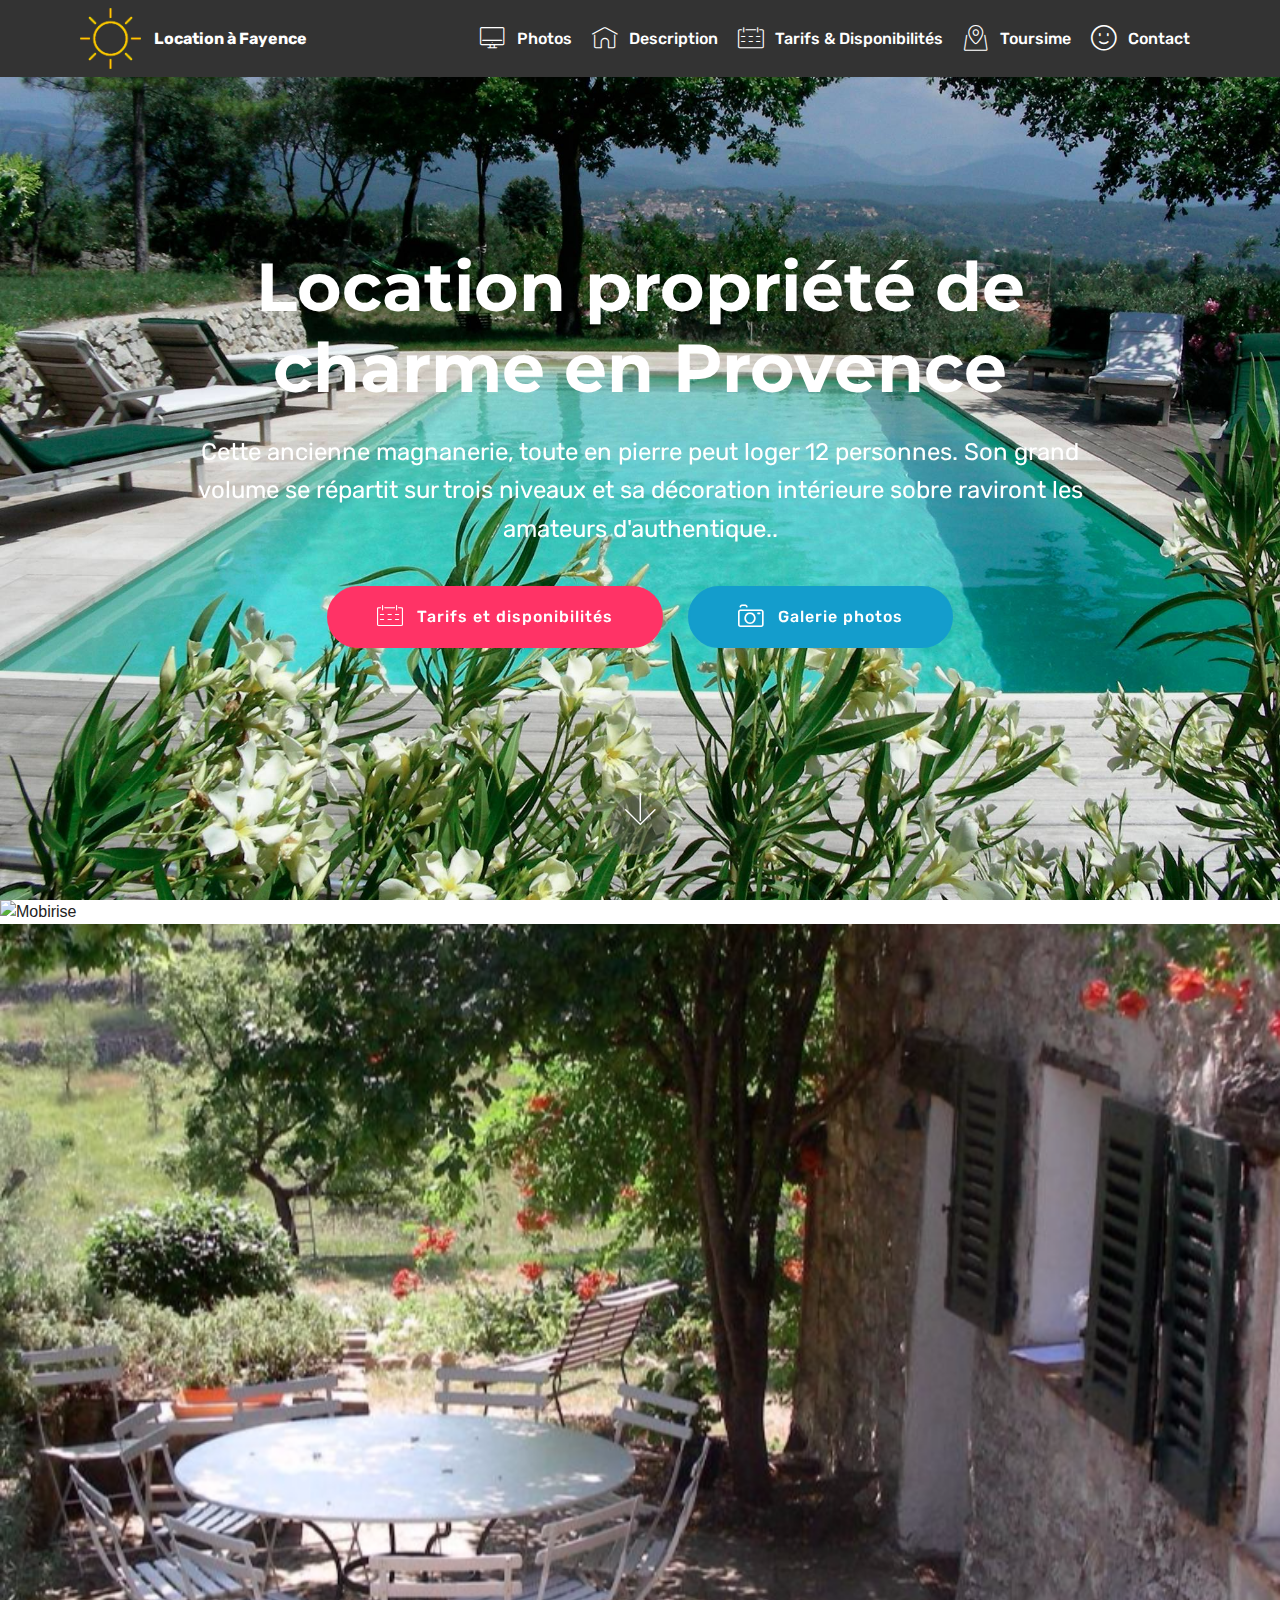
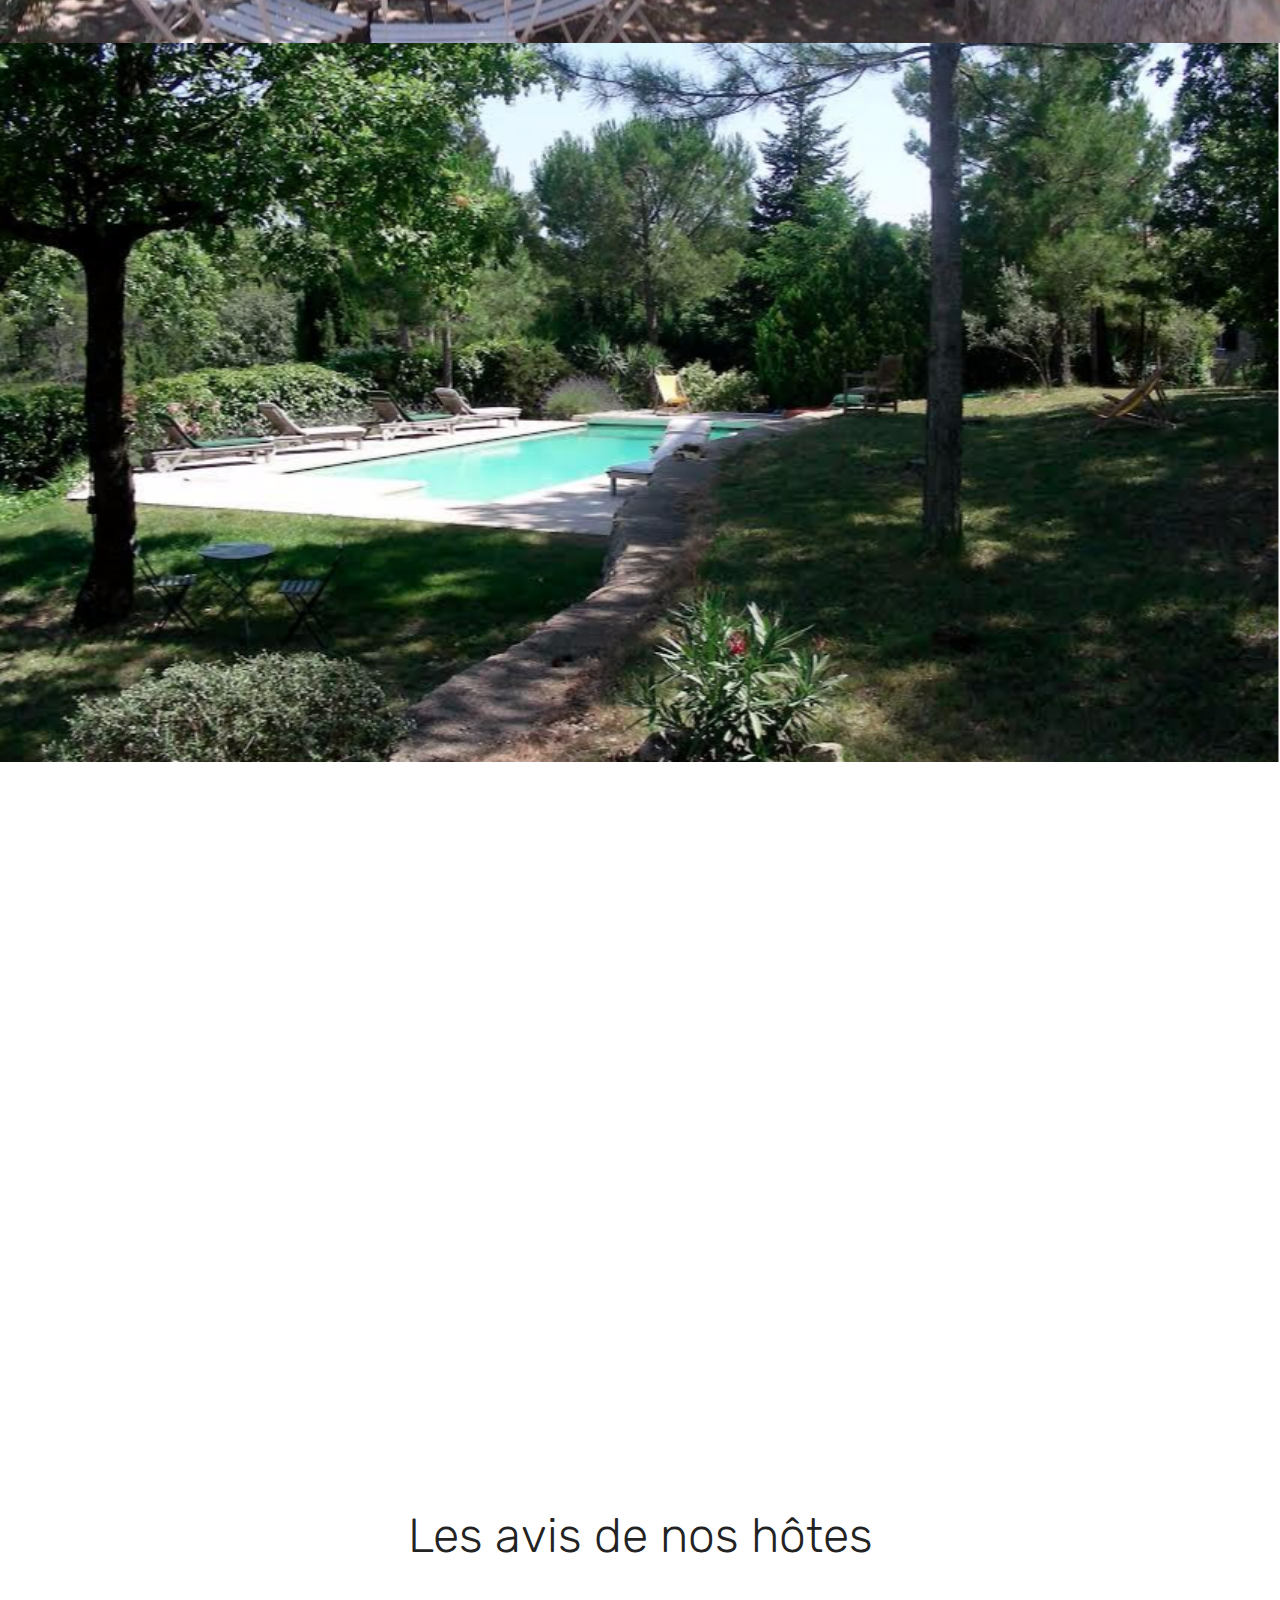
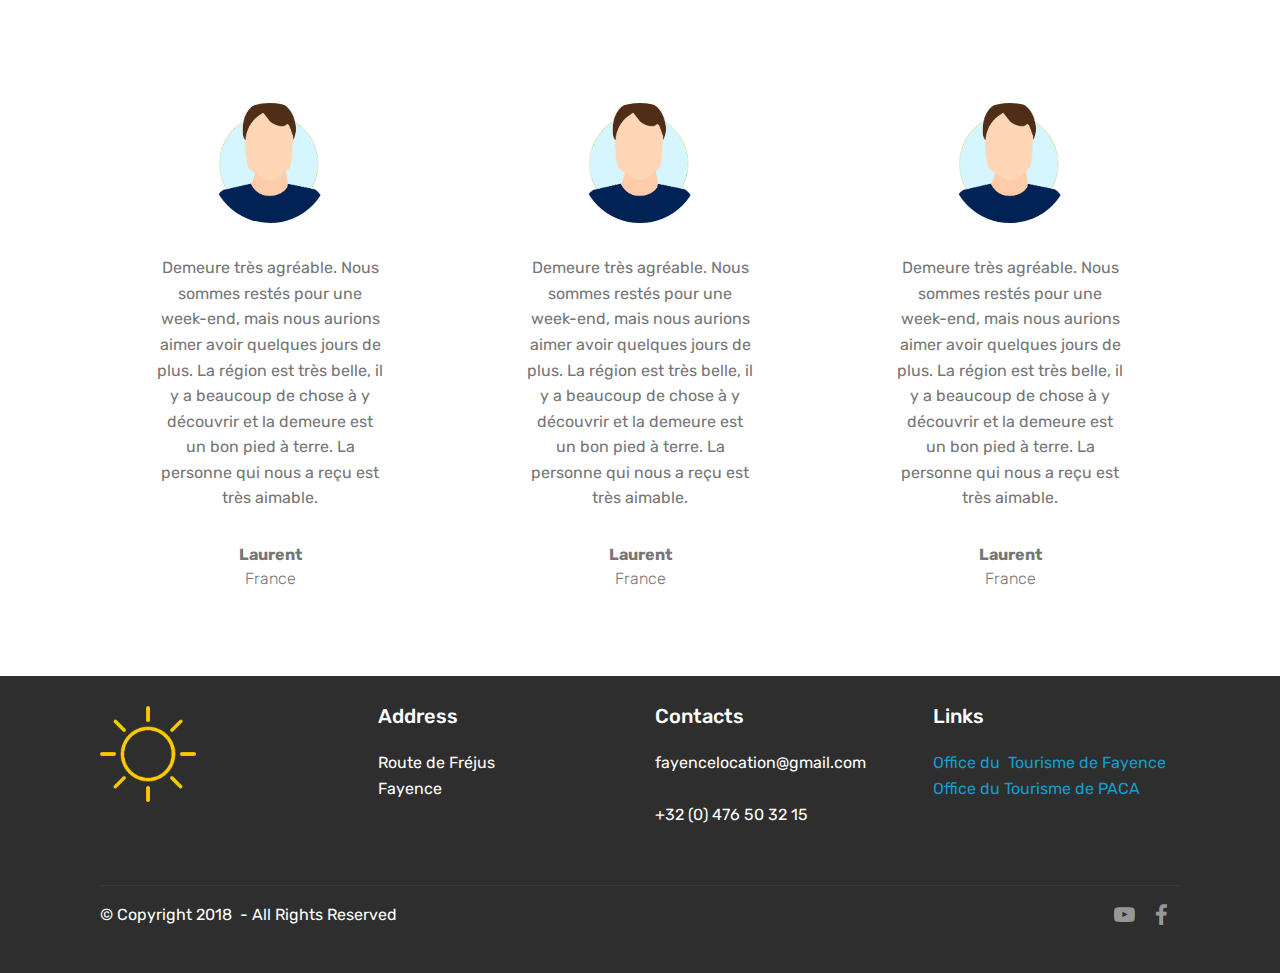
==== index.html @ 4534e59e "create github pages" ====
<!DOCTYPE html>
<html >
<head>
  <!-- Site made with Mobirise Website Builder v4.6.5, https://mobirise.com -->
  <meta charset="UTF-8">
  <meta http-equiv="X-UA-Compatible" content="IE=edge">
  <meta name="generator" content="Mobirise v4.6.5, mobirise.com">
  <meta name="viewport" content="width=device-width, initial-scale=1, minimum-scale=1">
  <link rel="shortcut icon" href="assets/images/meteo-picto-270x270.png" type="image/x-icon">
  <meta name="description" content="">
  <title>Home</title>
  <link rel="stylesheet" href="assets/web/assets/mobirise-icons-bold/mobirise-icons-bold.css">
  <link rel="stylesheet" href="assets/web/assets/mobirise-icons/mobirise-icons.css">
  <link rel="stylesheet" href="assets/tether/tether.min.css">
  <link rel="stylesheet" href="assets/bootstrap/css/bootstrap.min.css">
  <link rel="stylesheet" href="assets/bootstrap/css/bootstrap-grid.min.css">
  <link rel="stylesheet" href="assets/bootstrap/css/bootstrap-reboot.min.css">
  <link rel="stylesheet" href="assets/socicon/css/styles.css">
  <link rel="stylesheet" href="assets/dropdown/css/style.css">
  <link rel="stylesheet" href="assets/theme/css/style.css">
  <link rel="stylesheet" href="assets/mobirise/css/mbr-additional.css" type="text/css">
  
  
  
</head>
<body>
  <section class="menu cid-qJmcF7aVNH" once="menu" id="menu1-e">

    

    <nav class="navbar navbar-expand beta-menu navbar-dropdown align-items-center navbar-fixed-top navbar-toggleable-sm">
        <button class="navbar-toggler navbar-toggler-right" type="button" data-toggle="collapse" data-target="#navbarSupportedContent" aria-controls="navbarSupportedContent" aria-expanded="false" aria-label="Toggle navigation">
            <div class="hamburger">
                <span></span>
                <span></span>
                <span></span>
                <span></span>
            </div>
        </button>
        <div class="menu-logo">
            <div class="navbar-brand">
                <span class="navbar-logo">
                    <a href="index.html">
                         <img src="assets/images/meteo-picto-270x270.png" alt="Mobirise" title="" style="height: 3.8rem;">
                    </a>
                </span>
                <span class="navbar-caption-wrap"><a class="navbar-caption text-white display-4" href="index.html">
                        Location à Fayence</a></span>
            </div>
        </div>
        <div class="collapse navbar-collapse" id="navbarSupportedContent">
            <ul class="navbar-nav nav-dropdown nav-right" data-app-modern-menu="true"><li class="nav-item"><a class="nav-link link text-white display-4" href="galerie photo.html"><span class="mbri-desktop mbr-iconfont mbr-iconfont-btn"></span>
                        
                        Photos</a></li><li class="nav-item"><a class="nav-link link text-white display-4" href="Description.html"><span class="mbri-home mbr-iconfont mbr-iconfont-btn"></span>
                        
                        Description</a></li><li class="nav-item">
                    <a class="nav-link link text-white display-4" href="tarifs.html"><span class="mbri-calendar mbr-iconfont mbr-iconfont-btn"></span>
                        
                        Tarifs &amp; Disponibilités</a>
                </li><li class="nav-item"><a class="nav-link link text-white display-4" href="tourisme.html" aria-expanded="false"><span class="mbri-map-pin mbr-iconfont mbr-iconfont-btn"></span>
                        
                        Toursime</a></li><li class="nav-item dropdown">
                    <a class="nav-link link text-white display-4" href="mailto:locationfayence@gmail.com" aria-expanded="false"><span class="mbrib-smile-face mbr-iconfont mbr-iconfont-btn"></span>
                        
                        Contact</a>
                </li></ul>
            
        </div>
    </nav>
</section>

<section class="engine"><a href="https://mobirise.ws/c">best website maker</a></section><section class="cid-qJmcF8cZGH mbr-fullscreen mbr-parallax-background" id="header2-f">

    

    

    <div class="container align-center">
        <div class="row justify-content-md-center">
            <div class="mbr-white col-md-10">
                <h1 class="mbr-section-title mbr-bold pb-3 mbr-fonts-style display-1">Location propriété de charme en Provence</h1>
                
                <p class="mbr-text pb-3 mbr-fonts-style display-5">
                    Cette ancienne magnanerie, toute en pierre peut loger 12 personnes. Son grand volume se répartit sur trois niveaux et sa décoration intérieure sobre raviront les amateurs d'authentique..
                </p>
                <div class="mbr-section-btn"><a class="btn btn-md btn-secondary display-4" href="tarifs.html"><span class="mbri-calendar mbr-iconfont mbr-iconfont-btn"></span>Tarifs et disponibilités</a>
                    <a class="btn btn-md btn-primary display-4" href="galerie photo.html"><span class="mbrib-camera mbr-iconfont mbr-iconfont-btn"></span>Galerie photos</a></div>
            </div>
        </div>
    </div>
    <div class="mbr-arrow hidden-sm-down" aria-hidden="true">
        <a href="#next">
            <i class="mbri-down mbr-iconfont"></i>
        </a>
    </div>
</section>

<section class="cid-qJmgj2F5MB" id="image2-h">

    

    <figure class="mbr-figure">
        <div class="image-block" style="width: 100%;">
            <img src="assets/images/fayence-ete-2008-photos-prises-par-papa-vdk-54-2812x1582.jpg" alt="Mobirise" title="">
            <figcaption class="mbr-figure-caption mbr-figure-caption-over">
                <div class="container pb-5 mbr-white align-center mbr-fonts-style display-7"></div>
            </figcaption>
        </div>
    </figure>
</section>

<section class="cid-qJmqB6yrN3" id="image2-n">

    

    <figure class="mbr-figure">
        <div class="image-block" style="width: 100%;">
            <img src="assets/images/fayence-ete-2008-photos-prises-par-papa-vdk-82-800x599.jpg" alt="Mobirise" title="">
            <figcaption class="mbr-figure-caption mbr-figure-caption-over">
                <div class="container pb-5 mbr-white align-center mbr-fonts-style display-7"></div>
            </figcaption>
        </div>
    </figure>
</section>

<section class="cid-qJmqBIsRO4" id="image2-o">

    

    <figure class="mbr-figure">
        <div class="image-block" style="width: 100%;">
            <img src="assets/images/fayence-piscine-851x638.jpg" alt="Mobirise" title="">
            <figcaption class="mbr-figure-caption mbr-figure-caption-over">
                <div class="container pb-5 mbr-white align-center mbr-fonts-style display-7"></div>
            </figcaption>
        </div>
    </figure>
</section>

<section class="cid-qJnBdJDLpe" id="video1-1f">

    
    
    <figure class="mbr-figure align-center">
        <div class="video-block" style="width: 66%;">
            <div><iframe class="mbr-embedded-video" src="https://www.youtube.com/embed/D-Ud8o_cxFE?rel=0&amp;amp;showinfo=0&amp;autoplay=0&amp;loop=1&amp;playlist=D-Ud8o_cxFE" width="1280" height="720" frameborder="0" allowfullscreen></iframe></div>
        </div>
    </figure>
</section>

<section class="testimonials1 cid-qJmpmhFltL" id="testimonials1-m">

    

    
    <div class="container">
        <div class="media-container-row">
            <div class="title col-12 align-center">
                <h2 class="pb-3 mbr-fonts-style display-2">
                    Les avis de nos hôtes</h2>
                <h3 class="mbr-section-subtitle mbr-light pb-3 mbr-fonts-style display-5"></h3>
            </div>
        </div>
    </div>

    <div class="container pt-3 mt-2">
        <div class="media-container-row">
            <div class="mbr-testimonial p-3 align-center col-12 col-md-6 col-lg-4">
                <div class="panel-item p-3">
                    <div class="card-block">
                        <div class="testimonial-photo">
                            <img src="assets/images/profile-2092113-960-720-700x720.png" alt="" title="">
                        </div>
                        <p class="mbr-text mbr-fonts-style display-7">
                           Demeure très agréable. Nous sommes restés pour une week-end, mais nous aurions aimer avoir quelques jours de plus. La région est très belle, il y a beaucoup de chose à y découvrir et la demeure est un bon pied à terre. La personne qui nous a reçu est très aimable.
                        </p>
                    </div>
                    <div class="card-footer">
                        <div class="mbr-author-name mbr-bold mbr-fonts-style display-7">
                             Laurent</div>
                        <small class="mbr-author-desc mbr-italic mbr-light mbr-fonts-style display-7">France</small>
                    </div>
                </div>
            </div>

            <div class="mbr-testimonial p-3 align-center col-12 col-md-6 col-lg-4">
                <div class="panel-item p-3">
                    <div class="card-block">
                        <div class="testimonial-photo">
                            <img src="assets/images/profile-2092113-960-720-700x720.png" alt="" title="">
                        </div>
                        <p class="mbr-text mbr-fonts-style display-7">
                           Demeure très agréable. Nous sommes restés pour une week-end, mais nous aurions aimer avoir quelques jours de plus. La région est très belle, il y a beaucoup de chose à y découvrir et la demeure est un bon pied à terre. La personne qui nous a reçu est très aimable.
                        </p>
                    </div>
                    <div class="card-footer">
                        <div class="mbr-author-name mbr-bold mbr-fonts-style display-7">
                             Laurent
                        </div>
                        <small class="mbr-author-desc mbr-italic mbr-light mbr-fonts-style display-7">
                               France
                        </small>
                    </div>
                </div>
            </div>

            <div class="mbr-testimonial p-3 align-center col-12 col-md-6 col-lg-4">
                <div class="panel-item p-3">
                    <div class="card-block">
                        <div class="testimonial-photo">
                            <img src="assets/images/profile-2092113-960-720-700x720.png" alt="" title="">
                        </div>
                        <p class="mbr-text mbr-fonts-style display-7">
                           Demeure très agréable. Nous sommes restés pour une week-end, mais nous aurions aimer avoir quelques jours de plus. La région est très belle, il y a beaucoup de chose à y découvrir et la demeure est un bon pied à terre. La personne qui nous a reçu est très aimable.
                        </p>
                    </div>
                    <div class="card-footer">
                        <div class="mbr-author-name mbr-bold mbr-fonts-style display-7">
                             Laurent
                        </div>
                        <small class="mbr-author-desc mbr-italic mbr-light mbr-fonts-style display-7">
                               France
                        </small>
                    </div>
                </div>
            </div>

            

            

            
        </div>
    </div>   
</section>

<section class="cid-qJmcF8UMCX" id="footer1-g">

    

    

    <div class="container">
        <div class="media-container-row content text-white">
            <div class="col-12 col-md-3">
                <div class="media-wrap">
                    <a href="https://mobirise.com/">
                        <img src="assets/images/meteo-picto-270x270.png" alt="Mobirise" title="">
                    </a>
                </div>
            </div>
            <div class="col-12 col-md-3 mbr-fonts-style display-7">
                <h5 class="pb-3">
                    Address
                </h5>
                <p class="mbr-text">Route de Fréjus<br>Fayence</p>
            </div>
            <div class="col-12 col-md-3 mbr-fonts-style display-7">
                <h5 class="pb-3">
                    Contacts
                </h5>
                <p class="mbr-text">fayencelocation@gmail.com &nbsp; &nbsp; &nbsp; &nbsp; &nbsp; &nbsp; &nbsp; &nbsp; &nbsp; &nbsp;&nbsp;<br>+32 (0) 476 50 32 15 &nbsp; &nbsp; &nbsp; &nbsp; &nbsp; &nbsp; &nbsp; &nbsp; &nbsp; &nbsp;<br><br></p>
            </div>
            <div class="col-12 col-md-3 mbr-fonts-style display-7">
                <h5 class="pb-3">
                    Links
                </h5>
                <p class="mbr-text"><a href="http://www.paysdefayence.com/fr/">Office du &nbsp;Tourisme de Fayence&nbsp;</a><br><a href="http://tourismepaca.fr/">Office du Tourisme de PACA&nbsp;</a><br><br></p>
            </div>
        </div>
        <div class="footer-lower">
            <div class="media-container-row">
                <div class="col-sm-12">
                    <hr>
                </div>
            </div>
            <div class="media-container-row mbr-white">
                <div class="col-sm-6 copyright">
                    <p class="mbr-text mbr-fonts-style display-7">
                        © Copyright 2018 &nbsp;- All Rights Reserved
                    </p>
                </div>
                <div class="col-md-6">
                    <div class="social-list align-right">
                        <div class="soc-item">
                            <a href="https://www.youtube.com/watch?v=D-Ud8o_cxFE" target="_blank">
                                <span class="mbr-iconfont mbr-iconfont-social socicon-youtube socicon"></span>
                            </a>
                        </div>
                        <div class="soc-item">
                            <a href="https://www.facebook.com/pays.fayence/" target="_blank">
                                <span class="mbr-iconfont mbr-iconfont-social socicon-facebook socicon"></span>
                            </a>
                        </div>
                        
                        
                        
                        
                    </div>
                </div>
            </div>
        </div>
    </div>
</section>


  <script src="assets/web/assets/jquery/jquery.min.js"></script>
  <script src="assets/popper/popper.min.js"></script>
  <script src="assets/tether/tether.min.js"></script>
  <script src="assets/bootstrap/js/bootstrap.min.js"></script>
  <script src="assets/touchswipe/jquery.touch-swipe.min.js"></script>
  <script src="assets/parallax/jarallax.min.js"></script>
  <script src="assets/smoothscroll/smooth-scroll.js"></script>
  <script src="assets/dropdown/js/script.min.js"></script>
  <script src="assets/theme/js/script.js"></script>
  
  
</body>
</html>
---- assets/web/assets/mobirise-icons-bold/mobirise-icons-bold.css ----
@font-face {
  font-family: 'mobirise-icons-bold';
  src:  url('mobirise-icons-bold.eot?m1l4yr');
  src:  url('mobirise-icons-bold.eot?m1l4yr#iefix') format('embedded-opentype'),
    url('mobirise-icons-bold.ttf?m1l4yr') format('truetype'),
    url('mobirise-icons-bold.woff?m1l4yr') format('woff'),
    url('mobirise-icons-bold.svg?m1l4yr#mobirise-icons-bold') format('svg');
  font-weight: normal;
  font-style: normal;
}

[class^="mbrib-"], [class*="mbrib-"] {
  /* use !important to prevent issues with browser extensions that change fonts */
  font-family: 'mobirise-icons-bold' !important;
  speak: none;
  font-style: normal;
  font-weight: normal;
  font-variant: normal;
  text-transform: none;
  line-height: 1;

  /* Better Font Rendering =========== */
  -webkit-font-smoothing: antialiased;
  -moz-osx-font-smoothing: grayscale;
}

.mbrib-add-submenu:before {
  content: "\e900";
}
.mbrib-alert:before {
  content: "\e901";
}
.mbrib-align-center:before {
  content: "\e902";
}
.mbrib-align-justify:before {
  content: "\e903";
}
.mbrib-align-left:before {
  content: "\e904";
}
.mbrib-align-right:before {
  content: "\e905";
}
.mbrib-android:before {
  content: "\e906";
}
.mbrib-apple:before {
  content: "\e907";
}
.mbrib-arrow-down:before {
  content: "\e908";
}
.mbrib-arrow-next:before {
  content: "\e909";
}
.mbrib-arrow-prev:before {
  content: "\e90a";
}
.mbrib-arrow-up:before {
  content: "\e90b";
}
.mbrib-bold:before {
  content: "\e90c";
}
.mbrib-bookmark:before {
  content: "\e90d";
}
.mbrib-bootstrap:before {
  content: "\e90e";
}
.mbrib-briefcase:before {
  content: "\e90f";
}
.mbrib-browse:before {
  content: "\e910";
}
.mbrib-bulleted-list:before {
  content: "\e911";
}
.mbrib-calendar:before {
  content: "\e912";
}
.mbrib-camera:before {
  content: "\e913";
}
.mbrib-cart-add:before {
  content: "\e914";
}
.mbrib-cart-full:before {
  content: "\e915";
}
.mbrib-cash:before {
  content: "\e916";
}
.mbrib-change-style:before {
  content: "\e917";
}
.mbrib-chat:before {
  content: "\e918";
}
.mbrib-clock:before {
  content: "\e919";
}
.mbrib-close:before {
  content: "\e91a";
}
.mbrib-cloud:before {
  content: "\e91b";
}
.mbrib-code:before {
  content: "\e91c";
}
.mbrib-contact-form:before {
  content: "\e91d";
}
.mbrib-credit-card:before {
  content: "\e91e";
}
.mbrib-cursor-click:before {
  content: "\e91f";
}
.mbrib-cust-feedback:before {
  content: "\e920";
}
.mbrib-database:before {
  content: "\e921";
}
.mbrib-delivery:before {
  content: "\e922";
}
.mbrib-desktop:before {
  content: "\e923";
}
.mbrib-devices:before {
  content: "\e924";
}
.mbrib-down:before {
  content: "\e925";
}
.mbrib-download:before {
  content: "\e926";
}
.mbrib-drag-n-drop:before {
  content: "\e927";
}
.mbrib-drag-n-drop2:before {
  content: "\e928";
}
.mbrib-edit:before {
  content: "\e929";
}
.mbrib-edit2:before {
  content: "\e92a";
}
.mbrib-error:before {
  content: "\e92b";
}
.mbrib-extension:before {
  content: "\e92c";
}
.mbrib-features:before {
  content: "\e92d";
}
.mbrib-file:before {
  content: "\e92e";
}
.mbrib-flag:before {
  content: "\e92f";
}
.mbrib-folder:before {
  content: "\e930";
}
.mbrib-gift:before {
  content: "\e931";
}
.mbrib-github:before {
  content: "\e932";
}
.mbrib-globe-2:before {
  content: "\e933";
}
.mbrib-globe:before {
  content: "\e934";
}
.mbrib-growing-chart:before {
  content: "\e935";
}
.mbrib-hearth:before {
  content: "\e936";
}
.mbrib-help:before {
  content: "\e937";
}
.mbrib-home:before {
  content: "\e938";
}
.mbrib-hot-cup:before {
  content: "\e939";
}
.mbrib-idea:before {
  content: "\e93a";
}
.mbrib-image-gallery:before {
  content: "\e93b";
}
.mbrib-image-slider:before {
  content: "\e93c";
}
.mbrib-info:before {
  content: "\e93d";
}
.mbrib-italic:before {
  content: "\e93e";
}
.mbrib-key:before {
  content: "\e93f";
}
.mbrib-laptop:before {
  content: "\e940";
}
.mbrib-layers:before {
  content: "\e941";
}
.mbrib-left-right:before {
  content: "\e942";
}
.mbrib-left:before {
  content: "\e943";
}
.mbrib-letter:before {
  content: "\e944";
}
.mbrib-like:before {
  content: "\e945";
}
.mbrib-link:before {
  content: "\e946";
}
.mbrib-lock:before {
  content: "\e947";
}
.mbrib-login:before {
  content: "\e948";
}
.mbrib-logout:before {
  content: "\e949";
}
.mbrib-magic-stick:before {
  content: "\e94a";
}
.mbrib-map-pin:before {
  content: "\e94b";
}
.mbrib-menu:before {
  content: "\e94c";
}
.mbrib-mobile:before {
  content: "\e94d";
}
.mbrib-mobile2:before {
  content: "\e94e";
}
.mbrib-mobirise:before {
  content: "\e94f";
}
.mbrib-more-horizontal:before {
  content: "\e950";
}
.mbrib-more-vertical:before {
  content: "\e951";
}
.mbrib-music:before {
  content: "\e952";
}
.mbrib-new-file:before {
  content: "\e953";
}
.mbrib-numbered-list:before {
  content: "\e954";
}
.mbrib-opened-folder:before {
  content: "\e955";
}
.mbrib-pages:before {
  content: "\e956";
}
.mbrib-paper-plane:before {
  content: "\e957";
}
.mbrib-paperclip:before {
  content: "\e958";
}
.mbrib-photo:before {
  content: "\e959";
}
.mbrib-photos:before {
  content: "\e95a";
}
.mbrib-pin:before {
  content: "\e95b";
}
.mbrib-play:before {
  content: "\e95c";
}
.mbrib-plus:before {
  content: "\e95d";
}
.mbrib-preview:before {
  content: "\e95e";
}
.mbrib-print:before {
  content: "\e95f";
}
.mbrib-protect:before {
  content: "\e960";
}
.mbrib-question:before {
  content: "\e961";
}
.mbrib-quote-left:before {
  content: "\e962";
}
.mbrib-quote-right:before {
  content: "\e963";
}
.mbrib-redo:before {
  content: "\e964";
}
.mbrib-refresh:before {
  content: "\e965";
}
.mbrib-responsive:before {
  content: "\e966";
}
.mbrib-right:before {
  content: "\e967";
}
.mbrib-rocket:before {
  content: "\e968";
}
.mbrib-sad-face:before {
  content: "\e969";
}
.mbrib-sale:before {
  content: "\e96a";
}
.mbrib-save:before {
  content: "\e96b";
}
.mbrib-search:before {
  content: "\e96c";
}
.mbrib-setting:before {
  content: "\e96d";
}
.mbrib-setting2:before {
  content: "\e96e";
}
.mbrib-setting3:before {
  content: "\e96f";
}
.mbrib-share:before {
  content: "\e970";
}
.mbrib-shopping-bag:before {
  content: "\e971";
}
.mbrib-shopping-basket:before {
  content: "\e972";
}
.mbrib-shopping-cart:before {
  content: "\e973";
}
.mbrib-sites:before {
  content: "\e974";
}
.mbrib-smile-face:before {
  content: "\e975";
}
.mbrib-speed:before {
  content: "\e976";
}
.mbrib-star:before {
  content: "\e977";
}
.mbrib-success:before {
  content: "\e978";
}
.mbrib-sun:before {
  content: "\e979";
}
.mbrib-sun2:before {
  content: "\e97a";
}
.mbrib-tablet-vertical:before {
  content: "\e97b";
}
.mbrib-tablet:before {
  content: "\e97c";
}
.mbrib-target:before {
  content: "\e97d";
}
.mbrib-timer:before {
  content: "\e97e";
}
.mbrib-to-ftp:before {
  content: "\e97f";
}
.mbrib-to-local-drive:before {
  content: "\e980";
}
.mbrib-touch-swipe:before {
  content: "\e981";
}
.mbrib-touch:before {
  content: "\e982";
}
.mbrib-trash:before {
  content: "\e983";
}
.mbrib-underline:before {
  content: "\e984";
}
.mbrib-undo:before {
  content: "\e985";
}
.mbrib-unlink:before {
  content: "\e986";
}
.mbrib-unlock:before {
  content: "\e987";
}
.mbrib-up-down:before {
  content: "\e988";
}
.mbrib-up:before {
  content: "\e989";
}
.mbrib-update:before {
  content: "\e98a";
}
.mbrib-upload:before {
  content: "\e98b";
}
.mbrib-user:before {
  content: "\e98c";
}
.mbrib-user2:before {
  content: "\e98d";
}
.mbrib-users:before {
  content: "\e98e";
}
.mbrib-video-play:before {
  content: "\e98f";
}
.mbrib-video:before {
  content: "\e990";
}
.mbrib-watch:before {
  content: "\e991";
}
.mbrib-website-theme:before {
  content: "\e992";
}
.mbrib-wifi:before {
  content: "\e993";
}
.mbrib-windows:before {
  content: "\e994";
}
.mbrib-zoom-out:before {
  content: "\e995";
}
---- assets/web/assets/mobirise-icons/mobirise-icons.css ----
@font-face {
  font-family: 'MobiriseIcons';
  src:  url('mobirise-icons.eot?spat4u');
  src:  url('mobirise-icons.eot?spat4u#iefix') format('embedded-opentype'),
    url('mobirise-icons.ttf?spat4u') format('truetype'),
    url('mobirise-icons.woff?spat4u') format('woff'),
    url('mobirise-icons.svg?spat4u#MobiriseIcons') format('svg');
  font-weight: normal;
  font-style: normal;
}

[class^="mbri-"], [class*=" mbri-"] {
  /* use !important to prevent issues with browser extensions that change fonts */
  font-family: MobiriseIcons !important;
  speak: none;
  font-style: normal;
  font-weight: normal;
  font-variant: normal;
  text-transform: none;
  line-height: 1;

  /* Better Font Rendering =========== */
  -webkit-font-smoothing: antialiased;
  -moz-osx-font-smoothing: grayscale;
}

.mbri-add-submenu:before {
  content: "\e900";
}
.mbri-alert:before {
  content: "\e901";
}
.mbri-align-center:before {
  content: "\e902";
}
.mbri-align-justify:before {
  content: "\e903";
}
.mbri-align-left:before {
  content: "\e904";
}
.mbri-align-right:before {
  content: "\e905";
}
.mbri-android:before {
  content: "\e906";
}
.mbri-apple:before {
  content: "\e907";
}
.mbri-arrow-down:before {
  content: "\e908";
}
.mbri-arrow-next:before {
  content: "\e909";
}
.mbri-arrow-prev:before {
  content: "\e90a";
}
.mbri-arrow-up:before {
  content: "\e90b";
}
.mbri-bold:before {
  content: "\e90c";
}
.mbri-bookmark:before {
  content: "\e90d";
}
.mbri-bootstrap:before {
  content: "\e90e";
}
.mbri-briefcase:before {
  content: "\e90f";
}
.mbri-browse:before {
  content: "\e910";
}
.mbri-bulleted-list:before {
  content: "\e911";
}
.mbri-calendar:before {
  content: "\e912";
}
.mbri-camera:before {
  content: "\e913";
}
.mbri-cart-add:before {
  content: "\e914";
}
.mbri-cart-full:before {
  content: "\e915";
}
.mbri-cash:before {
  content: "\e916";
}
.mbri-change-style:before {
  content: "\e917";
}
.mbri-chat:before {
  content: "\e918";
}
.mbri-clock:before {
  content: "\e919";
}
.mbri-close:before {
  content: "\e91a";
}
.mbri-cloud:before {
  content: "\e91b";
}
.mbri-code:before {
  content: "\e91c";
}
.mbri-contact-form:before {
  content: "\e91d";
}
.mbri-credit-card:before {
  content: "\e91e";
}
.mbri-cursor-click:before {
  content: "\e91f";
}
.mbri-cust-feedback:before {
  content: "\e920";
}
.mbri-database:before {
  content: "\e921";
}
.mbri-delivery:before {
  content: "\e922";
}
.mbri-desktop:before {
  content: "\e923";
}
.mbri-devices:before {
  content: "\e924";
}
.mbri-down:before {
  content: "\e925";
}
.mbri-download:before {
  content: "\e989";
}
.mbri-drag-n-drop:before {
  content: "\e927";
}
.mbri-drag-n-drop2:before {
  content: "\e928";
}
.mbri-edit:before {
  content: "\e929";
}
.mbri-edit2:before {
  content: "\e92a";
}
.mbri-error:before {
  content: "\e92b";
}
.mbri-extension:before {
  content: "\e92c";
}
.mbri-features:before {
  content: "\e92d";
}
.mbri-file:before {
  content: "\e92e";
}
.mbri-flag:before {
  content: "\e92f";
}
.mbri-folder:before {
  content: "\e930";
}
.mbri-gift:before {
  content: "\e931";
}
.mbri-github:before {
  content: "\e932";
}
.mbri-globe:before {
  content: "\e933";
}
.mbri-globe-2:before {
  content: "\e934";
}
.mbri-growing-chart:before {
  content: "\e935";
}
.mbri-hearth:before {
  content: "\e936";
}
.mbri-help:before {
  content: "\e937";
}
.mbri-home:before {
  content: "\e938";
}
.mbri-hot-cup:before {
  content: "\e939";
}
.mbri-idea:before {
  content: "\e93a";
}
.mbri-image-gallery:before {
  content: "\e93b";
}
.mbri-image-slider:before {
  content: "\e93c";
}
.mbri-info:before {
  content: "\e93d";
}
.mbri-italic:before {
  content: "\e93e";
}
.mbri-key:before {
  content: "\e93f";
}
.mbri-laptop:before {
  content: "\e940";
}
.mbri-layers:before {
  content: "\e941";
}
.mbri-left-right:before {
  content: "\e942";
}
.mbri-left:before {
  content: "\e943";
}
.mbri-letter:before {
  content: "\e944";
}
.mbri-like:before {
  content: "\e945";
}
.mbri-link:before {
  content: "\e946";
}
.mbri-lock:before {
  content: "\e947";
}
.mbri-login:before {
  content: "\e948";
}
.mbri-logout:before {
  content: "\e949";
}
.mbri-magic-stick:before {
  content: "\e94a";
}
.mbri-map-pin:before {
  content: "\e94b";
}
.mbri-menu:before {
  content: "\e94c";
}
.mbri-mobile:before {
  content: "\e94d";
}
.mbri-mobile2:before {
  content: "\e94e";
}
.mbri-mobirise:before {
  content: "\e94f";
}
.mbri-more-horizontal:before {
  content: "\e950";
}
.mbri-more-vertical:before {
  content: "\e951";
}
.mbri-music:before {
  content: "\e952";
}
.mbri-new-file:before {
  content: "\e953";
}
.mbri-numbered-list:before {
  content: "\e954";
}
.mbri-opened-folder:before {
  content: "\e955";
}
.mbri-pages:before {
  content: "\e956";
}
.mbri-paper-plane:before {
  content: "\e957";
}
.mbri-paperclip:before {
  content: "\e958";
}
.mbri-photo:before {
  content: "\e959";
}
.mbri-photos:before {
  content: "\e95a";
}
.mbri-pin:before {
  content: "\e95b";
}
.mbri-play:before {
  content: "\e95c";
}
.mbri-plus:before {
  content: "\e95d";
}
.mbri-preview:before {
  content: "\e95e";
}
.mbri-print:before {
  content: "\e95f";
}
.mbri-protect:before {
  content: "\e960";
}
.mbri-question:before {
  content: "\e961";
}
.mbri-quote-left:before {
  content: "\e962";
}
.mbri-quote-right:before {
  content: "\e963";
}
.mbri-refresh:before {
  content: "\e964";
}
.mbri-responsive:before {
  content: "\e965";
}
.mbri-right:before {
  content: "\e966";
}
.mbri-rocket:before {
  content: "\e967";
}
.mbri-sad-face:before {
  content: "\e968";
}
.mbri-sale:before {
  content: "\e969";
}
.mbri-save:before {
  content: "\e96a";
}
.mbri-search:before {
  content: "\e96b";
}
.mbri-setting:before {
  content: "\e96c";
}
.mbri-setting2:before {
  content: "\e96d";
}
.mbri-setting3:before {
  content: "\e96e";
}
.mbri-share:before {
  content: "\e96f";
}
.mbri-shopping-bag:before {
  content: "\e970";
}
.mbri-shopping-basket:before {
  content: "\e971";
}
.mbri-shopping-cart:before {
  content: "\e972";
}
.mbri-sites:before {
  content: "\e973";
}
.mbri-smile-face:before {
  content: "\e974";
}
.mbri-speed:before {
  content: "\e975";
}
.mbri-star:before {
  content: "\e976";
}
.mbri-success:before {
  content: "\e977";
}
.mbri-sun:before {
  content: "\e978";
}
.mbri-sun2:before {
  content: "\e979";
}
.mbri-tablet:before {
  content: "\e97a";
}
.mbri-tablet-vertical:before {
  content: "\e97b";
}
.mbri-target:before {
  content: "\e97c";
}
.mbri-timer:before {
  content: "\e97d";
}
.mbri-to-ftp:before {
  content: "\e97e";
}
.mbri-to-local-drive:before {
  content: "\e97f";
}
.mbri-touch-swipe:before {
  content: "\e980";
}
.mbri-touch:before {
  content: "\e981";
}
.mbri-trash:before {
  content: "\e982";
}
.mbri-underline:before {
  content: "\e983";
}
.mbri-unlink:before {
  content: "\e984";
}
.mbri-unlock:before {
  content: "\e985";
}
.mbri-up-down:before {
  content: "\e986";
}
.mbri-up:before {
  content: "\e987";
}
.mbri-update:before {
  content: "\e988";
}
.mbri-upload:before {
 content: "\e926"; 
}
.mbri-user:before {
  content: "\e98a";
}
.mbri-user2:before {
  content: "\e98b";
}
.mbri-users:before {
  content: "\e98c";
}
.mbri-video:before {
  content: "\e98d";
}
.mbri-video-play:before {
  content: "\e98e";
}
.mbri-watch:before {
  content: "\e98f";
}
.mbri-website-theme:before {
  content: "\e990";
}
.mbri-wifi:before {
  content: "\e991";
}
.mbri-windows:before {
  content: "\e992";
}
.mbri-zoom-out:before {
  content: "\e993";
}
.mbri-redo:before {
  content: "\e994";
}
.mbri-undo:before {
  content: "\e995";
}
---- assets/socicon/css/styles.css ----
@charset "UTF-8";

@font-face {
  font-family: "socicon";
  src:url("../fonts/socicon.eot");
  src:url("../fonts/socicon.eot?#iefix") format("embedded-opentype"),
    url("../fonts/socicon.woff") format("woff"),
    url("../fonts/socicon.ttf") format("truetype"),
    url("../fonts/socicon.svg#socicon") format("svg");
  font-weight: normal;
  font-style: normal;

}

[data-icon]:before {
  font-family: "socicon" !important;
  content: attr(data-icon);
  font-style: normal !important;
  font-weight: normal !important;
  font-variant: normal !important;
  text-transform: none !important;
  speak: none;
  line-height: 1;
  -webkit-font-smoothing: antialiased;
  -moz-osx-font-smoothing: grayscale;
}

[class^="socicon-"]:before,
[class*=" socicon-"]:before {
  font-family: "socicon" !important;
  font-style: normal !important;
  font-weight: normal !important;
  font-variant: normal !important;
  text-transform: none !important;
  speak: none;
  line-height: 1;
  -webkit-font-smoothing: antialiased;
  -moz-osx-font-smoothing: grayscale;
}

.socicon-modelmayhem:before {
  content: "\e000";
}
.socicon-mixcloud:before {
  content: "\e001";
}
.socicon-drupal:before {
  content: "\e002";
}
.socicon-swarm:before {
  content: "\e003";
}
.socicon-istock:before {
  content: "\e004";
}
.socicon-yammer:before {
  content: "\e005";
}
.socicon-ello:before {
  content: "\e006";
}
.socicon-stackoverflow:before {
  content: "\e007";
}
.socicon-persona:before {
  content: "\e008";
}
.socicon-triplej:before {
  content: "\e009";
}
.socicon-houzz:before {
  content: "\e00a";
}
.socicon-rss:before {
  content: "\e00b";
}
.socicon-paypal:before {
  content: "\e00c";
}
.socicon-odnoklassniki:before {
  content: "\e00d";
}
.socicon-airbnb:before {
  content: "\e00e";
}
.socicon-periscope:before {
  content: "\e00f";
}
.socicon-outlook:before {
  content: "\e010";
}
.socicon-coderwall:before {
  content: "\e011";
}
.socicon-tripadvisor:before {
  content: "\e012";
}
.socicon-appnet:before {
  content: "\e013";
}
.socicon-goodreads:before {
  content: "\e014";
}
.socicon-tripit:before {
  content: "\e015";
}
.socicon-lanyrd:before {
  content: "\e016";
}
.socicon-slideshare:before {
  content: "\e017";
}
.socicon-buffer:before {
  content: "\e018";
}
.socicon-disqus:before {
  content: "\e019";
}
.socicon-vkontakte:before {
  content: "\e01a";
}
.socicon-whatsapp:before {
  content: "\e01b";
}
.socicon-patreon:before {
  content: "\e01c";
}
.socicon-storehouse:before {
  content: "\e01d";
}
.socicon-pocket:before {
  content: "\e01e";
}
.socicon-mail:before {
  content: "\e01f";
}
.socicon-blogger:before {
  content: "\e020";
}
.socicon-technorati:before {
  content: "\e021";
}
.socicon-reddit:before {
  content: "\e022";
}
.socicon-dribbble:before {
  content: "\e023";
}
.socicon-stumbleupon:before {
  content: "\e024";
}
.socicon-digg:before {
  content: "\e025";
}
.socicon-envato:before {
  content: "\e026";
}
.socicon-behance:before {
  content: "\e027";
}
.socicon-delicious:before {
  content: "\e028";
}
.socicon-deviantart:before {
  content: "\e029";
}
.socicon-forrst:before {
  content: "\e02a";
}
.socicon-play:before {
  content: "\e02b";
}
.socicon-zerply:before {
  content: "\e02c";
}
.socicon-wikipedia:before {
  content: "\e02d";
}
.socicon-apple:before {
  content: "\e02e";
}
.socicon-flattr:before {
  content: "\e02f";
}
.socicon-github:before {
  content: "\e030";
}
.socicon-renren:before {
  content: "\e031";
}
.socicon-friendfeed:before {
  content: "\e032";
}
.socicon-newsvine:before {
  content: "\e033";
}
.socicon-identica:before {
  content: "\e034";
}
.socicon-bebo:before {
  content: "\e035";
}
.socicon-zynga:before {
  content: "\e036";
}
.socicon-steam:before {
  content: "\e037";
}
.socicon-xbox:before {
  content: "\e038";
}
.socicon-windows:before {
  content: "\e039";
}
.socicon-qq:before {
  content: "\e03a";
}
.socicon-douban:before {
  content: "\e03b";
}
.socicon-meetup:before {
  content: "\e03c";
}
.socicon-playstation:before {
  content: "\e03d";
}
.socicon-android:before {
  content: "\e03e";
}
.socicon-snapchat:before {
  content: "\e03f";
}
.socicon-twitter:before {
  content: "\e040";
}
.socicon-facebook:before {
  content: "\e041";
}
.socicon-googleplus:before {
  content: "\e042";
}
.socicon-pinterest:before {
  content: "\e043";
}
.socicon-foursquare:before {
  content: "\e044";
}
.socicon-yahoo:before {
  content: "\e045";
}
.socicon-skype:before {
  content: "\e046";
}
.socicon-yelp:before {
  content: "\e047";
}
.socicon-feedburner:before {
  content: "\e048";
}
.socicon-linkedin:before {
  content: "\e049";
}
.socicon-viadeo:before {
  content: "\e04a";
}
.socicon-xing:before {
  content: "\e04b";
}
.socicon-myspace:before {
  content: "\e04c";
}
.socicon-soundcloud:before {
  content: "\e04d";
}
.socicon-spotify:before {
  content: "\e04e";
}
.socicon-grooveshark:before {
  content: "\e04f";
}
.socicon-lastfm:before {
  content: "\e050";
}
.socicon-youtube:before {
  content: "\e051";
}
.socicon-vimeo:before {
  content: "\e052";
}
.socicon-dailymotion:before {
  content: "\e053";
}
.socicon-vine:before {
  content: "\e054";
}
.socicon-flickr:before {
  content: "\e055";
}
.socicon-500px:before {
  content: "\e056";
}
.socicon-wordpress:before {
  content: "\e058";
}
.socicon-tumblr:before {
  content: "\e059";
}
.socicon-twitch:before {
  content: "\e05a";
}
.socicon-8tracks:before {
  content: "\e05b";
}
.socicon-amazon:before {
  content: "\e05c";
}
.socicon-icq:before {
  content: "\e05d";
}
.socicon-smugmug:before {
  content: "\e05e";
}
.socicon-ravelry:before {
  content: "\e05f";
}
.socicon-weibo:before {
  content: "\e060";
}
.socicon-baidu:before {
  content: "\e061";
}
.socicon-angellist:before {
  content: "\e062";
}
.socicon-ebay:before {
  content: "\e063";
}
.socicon-imdb:before {
  content: "\e064";
}
.socicon-stayfriends:before {
  content: "\e065";
}
.socicon-residentadvisor:before {
  content: "\e066";
}
.socicon-google:before {
  content: "\e067";
}
.socicon-yandex:before {
  content: "\e068";
}
.socicon-sharethis:before {
  content: "\e069";
}
.socicon-bandcamp:before {
  content: "\e06a";
}
.socicon-itunes:before {
  content: "\e06b";
}
.socicon-deezer:before {
  content: "\e06c";
}
.socicon-telegram:before {
  content: "\e06e";
}
.socicon-openid:before {
  content: "\e06f";
}
.socicon-amplement:before {
  content: "\e070";
}
.socicon-viber:before {
  content: "\e071";
}
.socicon-zomato:before {
  content: "\e072";
}
.socicon-draugiem:before {
  content: "\e074";
}
.socicon-endomodo:before {
  content: "\e075";
}
.socicon-filmweb:before {
  content: "\e076";
}
.socicon-stackexchange:before {
  content: "\e077";
}
.socicon-wykop:before {
  content: "\e078";
}
.socicon-teamspeak:before {
  content: "\e079";
}
.socicon-teamviewer:before {
  content: "\e07a";
}
.socicon-ventrilo:before {
  content: "\e07b";
}
.socicon-younow:before {
  content: "\e07c";
}
.socicon-raidcall:before {
  content: "\e07d";
}
.socicon-mumble:before {
  content: "\e07e";
}
.socicon-medium:before {
  content: "\e06d";
}
.socicon-bebee:before {
  content: "\e07f";
}
.socicon-hitbox:before {
  content: "\e080";
}
.socicon-reverbnation:before {
  content: "\e081";
}
.socicon-formulr:before {
  content: "\e082";
}
.socicon-instagram:before {
  content: "\e057";
}
.socicon-battlenet:before {
  content: "\e083";
}
.socicon-chrome:before {
  content: "\e084";
}
.socicon-discord:before {
  content: "\e086";
}
.socicon-issuu:before {
  content: "\e087";
}
.socicon-macos:before {
  content: "\e088";
}
.socicon-firefox:before {
  content: "\e089";
}
.socicon-opera:before {
  content: "\e08d";
}
.socicon-keybase:before {
  content: "\e090";
}
.socicon-alliance:before {
  content: "\e091";
}
.socicon-livejournal:before {
  content: "\e092";
}
.socicon-googlephotos:before {
  content: "\e093";
}
.socicon-horde:before {
  content: "\e094";
}
.socicon-etsy:before {
  content: "\e095";
}
.socicon-zapier:before {
  content: "\e096";
}
.socicon-google-scholar:before {
  content: "\e097";
}
.socicon-researchgate:before {
  content: "\e098";
}
.socicon-wechat:before {
  content: "\e099";
}
.socicon-strava:before {
  content: "\e09a";
}
.socicon-line:before {
  content: "\e09b";
}
.socicon-lyft:before {
  content: "\e09c";
}
.socicon-uber:before {
  content: "\e09d";
}
.socicon-songkick:before {
  content: "\e09e";
}
.socicon-viewbug:before {
  content: "\e09f";
}
.socicon-googlegroups:before {
  content: "\e0a0";
}
.socicon-quora:before {
  content: "\e073";
}
.socicon-diablo:before {
  content: "\e085";
}
.socicon-blizzard:before {
  content: "\e0a1";
}
.socicon-hearthstone:before {
  content: "\e08b";
}
.socicon-heroes:before {
  content: "\e08a";
}
.socicon-overwatch:before {
  content: "\e08c";
}
.socicon-warcraft:before {
  content: "\e08e";
}
.socicon-starcraft:before {
  content: "\e08f";
}
.socicon-beam:before {
  content: "\e0a2";
}
.socicon-curse:before {
  content: "\e0a3";
}
.socicon-player:before {
  content: "\e0a4";
}
.socicon-streamjar:before {
  content: "\e0a5";
}
.socicon-nintendo:before {
  content: "\e0a6";
}
.socicon-hellocoton:before {
  content: "\e0a7";
}
---- assets/dropdown/css/style.css ----
.navbar-dropdown {
  left: 0;
  padding: 0;
  position: absolute;
  right: 0;
  top: 0;
  transition: all 0.45s ease;
  z-index: 1030;
  background: #282828; }
  .navbar-dropdown .navbar-logo {
    margin-right: 0.8rem;
    transition: margin 0.3s ease-in-out;
    vertical-align: middle; }
    .navbar-dropdown .navbar-logo img {
      height: 3.125rem;
      transition: all 0.3s ease-in-out; }
    .navbar-dropdown .navbar-logo.mbr-iconfont {
      font-size: 3.125rem;
      line-height: 3.125rem; }
  .navbar-dropdown .navbar-caption {
    font-weight: 700;
    white-space: normal;
    vertical-align: -4px;
    line-height: 3.125rem !important; }
    .navbar-dropdown .navbar-caption, .navbar-dropdown .navbar-caption:hover {
      color: inherit;
      text-decoration: none; }
  .navbar-dropdown .mbr-iconfont + .navbar-caption {
    vertical-align: -1px; }
  .navbar-dropdown.navbar-fixed-top {
    position: fixed; }
  .navbar-dropdown .navbar-brand span {
    vertical-align: -4px; }
  .navbar-dropdown.bg-color.transparent {
    background: none; }
  .navbar-dropdown.navbar-short .navbar-brand {
    padding: 0.625rem 0; }
    .navbar-dropdown.navbar-short .navbar-brand span {
      vertical-align: -1px; }
  .navbar-dropdown.navbar-short .navbar-caption {
    line-height: 2.375rem !important;
    vertical-align: -2px; }
  .navbar-dropdown.navbar-short .navbar-logo {
    margin-right: 0.5rem; }
    .navbar-dropdown.navbar-short .navbar-logo img {
      height: 2.375rem; }
    .navbar-dropdown.navbar-short .navbar-logo.mbr-iconfont {
      font-size: 2.375rem;
      line-height: 2.375rem; }
  .navbar-dropdown.navbar-short .mbr-table-cell {
    height: 3.625rem; }
  .navbar-dropdown .navbar-close {
    left: 0.6875rem;
    position: fixed;
    top: 0.75rem;
    z-index: 1000; }
  .navbar-dropdown .hamburger-icon {
    content: "";
    display: inline-block;
    vertical-align: middle;
    width: 16px;
    -webkit-box-shadow: 0 -6px 0 1px #282828,0 0 0 1px #282828,0 6px 0 1px #282828;
    -moz-box-shadow: 0 -6px 0 1px #282828,0 0 0 1px #282828,0 6px 0 1px #282828;
    box-shadow: 0 -6px 0 1px #282828,0 0 0 1px #282828,0 6px 0 1px #282828; }

.dropdown-menu .dropdown-toggle[data-toggle="dropdown-submenu"]::after {
  border-bottom: 0.35em solid transparent;
  border-left: 0.35em solid;
  border-right: 0;
  border-top: 0.35em solid transparent;
  margin-left: 0.3rem; }

.dropdown-menu .dropdown-item:focus {
  outline: 0; }

.nav-dropdown {
  font-size: 0.75rem;
  font-weight: 500;
  height: auto !important; }
  .nav-dropdown .nav-btn {
    padding-left: 1rem; }
  .nav-dropdown .link {
    margin: .667em 1.667em;
    font-weight: 500;
    padding: 0;
    transition: color .2s ease-in-out; }
    .nav-dropdown .link.dropdown-toggle {
      margin-right: 2.583em; }
      .nav-dropdown .link.dropdown-toggle::after {
        margin-left: .25rem;
        border-top: 0.35em solid;
        border-right: 0.35em solid transparent;
        border-left: 0.35em solid transparent;
        border-bottom: 0; }
      .nav-dropdown .link.dropdown-toggle[aria-expanded="true"] {
        margin: 0;
        padding: 0.667em 3.263em  0.667em 1.667em; }
  .nav-dropdown .link::after,
  .nav-dropdown .dropdown-item::after {
    color: inherit; }
  .nav-dropdown .btn {
    font-size: 0.75rem;
    font-weight: 700;
    letter-spacing: 0;
    margin-bottom: 0;
    padding-left: 1.25rem;
    padding-right: 1.25rem; }
  .nav-dropdown .dropdown-menu {
    border-radius: 0;
    border: 0;
    left: 0;
    margin: 0;
    padding-bottom: 1.25rem;
    padding-top: 1.25rem;
    position: relative; }
  .nav-dropdown .dropdown-submenu {
    margin-left: 0.125rem;
    top: 0; }
  .nav-dropdown .dropdown-item {
    font-weight: 500;
    line-height: 2;
    padding: 0.3846em 4.615em 0.3846em 1.5385em;
    position: relative;
    transition: color .2s ease-in-out, background-color .2s ease-in-out; }
    .nav-dropdown .dropdown-item::after {
      margin-top: -0.3077em;
      position: absolute;
      right: 1.1538em;
      top: 50%; }
    .nav-dropdown .dropdown-item:focus, .nav-dropdown .dropdown-item:hover {
      background: none; }

@media (max-width: 767px) {
  .nav-dropdown.navbar-toggleable-sm {
    bottom: 0;
    display: none;
    left: 0;
    overflow-x: hidden;
    position: fixed;
    top: 0;
    transform: translateX(-100%);
    -ms-transform: translateX(-100%);
    -webkit-transform: translateX(-100%);
    width: 18.75rem;
    z-index: 999; } }
.nav-dropdown.navbar-toggleable-xl {
  bottom: 0;
  display: none;
  left: 0;
  overflow-x: hidden;
  position: fixed;
  top: 0;
  transform: translateX(-100%);
  -ms-transform: translateX(-100%);
  -webkit-transform: translateX(-100%);
  width: 18.75rem;
  z-index: 999; }

.nav-dropdown-sm {
  display: block !important;
  overflow-x: hidden;
  overflow: auto;
  padding-top: 3.875rem; }
  .nav-dropdown-sm::after {
    content: "";
    display: block;
    height: 3rem;
    width: 100%; }
  .nav-dropdown-sm.collapse.in ~ .navbar-close {
    display: block !important; }
  .nav-dropdown-sm.collapsing, .nav-dropdown-sm.collapse.in {
    transform: translateX(0);
    -ms-transform: translateX(0);
    -webkit-transform: translateX(0);
    transition: all 0.25s ease-out;
    -webkit-transition: all 0.25s ease-out;
    background: #282828; }
  .nav-dropdown-sm.collapsing[aria-expanded="false"] {
    transform: translateX(-100%);
    -ms-transform: translateX(-100%);
    -webkit-transform: translateX(-100%); }
  .nav-dropdown-sm .nav-item {
    display: block;
    margin-left: 0 !important;
    padding-left: 0; }
  .nav-dropdown-sm .link,
  .nav-dropdown-sm .dropdown-item {
    border-top: 1px dotted rgba(255, 255, 255, 0.1);
    font-size: 0.8125rem;
    line-height: 1.6;
    margin: 0 !important;
    padding: 0.875rem 2.4rem 0.875rem 1.5625rem !important;
    position: relative;
    white-space: normal; }
    .nav-dropdown-sm .link:focus, .nav-dropdown-sm .link:hover,
    .nav-dropdown-sm .dropdown-item:focus,
    .nav-dropdown-sm .dropdown-item:hover {
      background: rgba(0, 0, 0, 0.2) !important;
      color: #c0a375; }
  .nav-dropdown-sm .nav-btn {
    position: relative;
    padding: 1.5625rem 1.5625rem 0 1.5625rem; }
    .nav-dropdown-sm .nav-btn::before {
      border-top: 1px dotted rgba(255, 255, 255, 0.1);
      content: "";
      left: 0;
      position: absolute;
      top: 0;
      width: 100%; }
    .nav-dropdown-sm .nav-btn + .nav-btn {
      padding-top: 0.625rem; }
      .nav-dropdown-sm .nav-btn + .nav-btn::before {
        display: none; }
  .nav-dropdown-sm .btn {
    padding: 0.625rem 0; }
  .nav-dropdown-sm .dropdown-toggle[data-toggle="dropdown-submenu"]::after {
    margin-left: .25rem;
    border-top: 0.35em solid;
    border-right: 0.35em solid transparent;
    border-left: 0.35em solid transparent;
    border-bottom: 0; }
  .nav-dropdown-sm .dropdown-toggle[data-toggle="dropdown-submenu"][aria-expanded="true"]::after {
    border-top: 0;
    border-right: 0.35em solid transparent;
    border-left: 0.35em solid transparent;
    border-bottom: 0.35em solid; }
  .nav-dropdown-sm .dropdown-menu {
    margin: 0;
    padding: 0;
    position: relative;
    top: 0;
    left: 0;
    width: 100%;
    border: 0;
    float: none;
    border-radius: 0;
    background: none; }
  .nav-dropdown-sm .dropdown-submenu {
    left: 100%;
    margin-left: 0.125rem;
    margin-top: -1.25rem;
    top: 0; }

.navbar-toggleable-sm .nav-dropdown .dropdown-menu {
  position: absolute; }

.navbar-toggleable-sm .nav-dropdown .dropdown-submenu {
  left: 100%;
  margin-left: 0.125rem;
  margin-top: -1.25rem;
  top: 0; }

.navbar-toggleable-sm.opened .nav-dropdown .dropdown-menu {
  position: relative; }

.navbar-toggleable-sm.opened .nav-dropdown .dropdown-submenu {
  left: 0;
  margin-left: 00rem;
  margin-top: 0rem;
  top: 0; }

.is-builder .nav-dropdown.collapsing {
  transition: none !important; }

/*# sourceMappingURL=style.css.map */
---- assets/theme/css/style.css ----
/*!
 * Mobirise v4 theme (https://mobirise.com/)
 * Copyright 2017 Mobirise
 */
section {
  background-color: #eeeeee; }

section,
.container,
.container-fluid {
  position: relative;
  word-wrap: break-word; }

a.mbr-iconfont:hover {
  text-decoration: none; }

.article .lead p, .article .lead ul, .article .lead ol, .article .lead pre, .article .lead blockquote {
  margin-bottom: 0; }

a {
  font-style: normal;
  font-weight: 400;
  cursor: pointer; }
  a, a:hover {
    text-decoration: none; }

figure {
  margin-bottom: 0; }

body {
  color: #232323; }

h1, h2, h3, h4, h5, h6,
.h1, .h2, .h3, .h4, .h5, .h6,
.display-1, .display-2, .display-3, .display-4 {
  line-height: 1;
  word-break: break-word;
  word-wrap: break-word; }

b, strong {
  font-weight: bold; }

blockquote {
  padding: 10px 0 10px 20px;
  position: relative;
  border-left: 2px solid;
  border-color: #ff3366; }

input:-webkit-autofill, input:-webkit-autofill:hover, input:-webkit-autofill:focus, input:-webkit-autofill:active {
  transition-delay: 9999s;
  transition-property: background-color, color; }

textarea[type="hidden"] {
  display: none; }

body {
  position: relative; }

section {
  background-position: 50% 50%;
  background-repeat: no-repeat;
  background-size: cover; }
  section .mbr-background-video,
  section .mbr-background-video-preview {
    position: absolute;
    bottom: 0;
    left: 0;
    right: 0;
    top: 0; }

.hidden {
  visibility: hidden; }

.mbr-z-index20 {
  z-index: 20; }

/*! Base colors */
.mbr-white {
  color: #ffffff; }

.mbr-black {
  color: #000000; }

.mbr-bg-white {
  background-color: #ffffff; }

.mbr-bg-black {
  background-color: #000000; }

/*! Text-aligns */
.align-left {
  text-align: left; }

.align-center {
  text-align: center; }

.align-right {
  text-align: right; }

@media (max-width: 767px) {
  .align-left, .align-center, .align-right, .mbr-section-btn, .mbr-section-title {
    text-align: center; } }
/*! Font-weight  */
.mbr-light {
  font-weight: 300; }

.mbr-regular {
  font-weight: 400; }

.mbr-semibold {
  font-weight: 500; }

.mbr-bold {
  font-weight: 700; }

/*! Media  */
.media-size-item {
  -webkit-flex: 1 1 auto;
  -moz-flex: 1 1 auto;
  -ms-flex: 1 1 auto;
  -o-flex: 1 1 auto;
  flex: 1 1 auto; }

.media-content {
  -webkit-flex-basis: 100%;
  flex-basis: 100%; }

.media-container-row {
  display: -ms-flexbox;
  display: -webkit-flex;
  display: flex;
  -webkit-flex-direction: row;
  -ms-flex-direction: row;
  flex-direction: row;
  -webkit-flex-wrap: wrap;
  -ms-flex-wrap: wrap;
  flex-wrap: wrap;
  -webkit-justify-content: center;
  -ms-flex-pack: center;
  justify-content: center;
  -webkit-align-content: center;
  -ms-flex-line-pack: center;
  align-content: center;
  -webkit-align-items: start;
  -ms-flex-align: start;
  align-items: start; }
  .media-container-row .media-size-item {
    width: 400px; }

.media-container-column {
  display: -ms-flexbox;
  display: -webkit-flex;
  display: flex;
  -webkit-flex-direction: column;
  -ms-flex-direction: column;
  flex-direction: column;
  -webkit-flex-wrap: wrap;
  -ms-flex-wrap: wrap;
  flex-wrap: wrap;
  -webkit-justify-content: center;
  -ms-flex-pack: center;
  justify-content: center;
  -webkit-align-content: center;
  -ms-flex-line-pack: center;
  align-content: center;
  -webkit-align-items: stretch;
  -ms-flex-align: stretch;
  align-items: stretch; }
  .media-container-column > * {
    width: 100%; }

@media (min-width: 992px) {
  .media-container-row {
    -webkit-flex-wrap: nowrap;
    -ms-flex-wrap: nowrap;
    flex-wrap: nowrap; } }
figure {
  overflow: hidden; }

figure[mbr-media-size] {
  transition: width 0.1s; }

.mbr-figure img, .mbr-figure iframe {
  display: block;
  width: 100%; }

.card {
  background-color: transparent;
  border: none; }

.card-img {
  text-align: center;
  flex-shrink: 0; }

.media {
  max-width: 100%;
  margin: 0 auto; }

.mbr-figure {
  -ms-flex-item-align: center;
  -ms-grid-row-align: center;
  -webkit-align-self: center;
  align-self: center; }

.media-container > div {
  max-width: 100%; }

.mbr-figure img, .card-img img {
  width: 100%; }

@media (max-width: 991px) {
  .media-size-item {
    width: auto !important; }

  .media {
    width: auto; }

  .mbr-figure {
    width: 100% !important; } }
/*! Buttons */
.mbr-section-btn {
  margin-left: -.25rem;
  margin-right: -.25rem;
  font-size: 0; }

nav .mbr-section-btn {
  margin-left: 0rem;
  margin-right: 0rem; }

/*! Btn icon margin */
.btn .mbr-iconfont, .btn.btn-sm .mbr-iconfont {
  cursor: pointer;
  margin-right: 0.5rem; }

.btn.btn-md .mbr-iconfont, .btn.btn-md .mbr-iconfont {
  margin-right: 0.8rem; }

.mbr-regular {
  font-weight: 400; }

.mbr-semibold {
  font-weight: 500; }

.mbr-bold {
  font-weight: 700; }

[type="submit"] {
  -webkit-appearance: none; }

/*! Full-screen */
.mbr-fullscreen .mbr-overlay {
  min-height: 100vh; }

.mbr-fullscreen {
  display: flex;
  display: -webkit-flex;
  display: -moz-flex;
  display: -ms-flex;
  display: -o-flex;
  align-items: center;
  -webkit-align-items: center;
  min-height: 100vh;
  padding-top: 3rem;
  padding-bottom: 3rem; }

/*! Map */
.map {
  height: 25rem;
  position: relative; }
  .map iframe {
    width: 100%;
    height: 100%; }

/* Form */
.form-asterisk {
  font-family: initial;
  position: absolute;
  top: -2px;
  font-weight: normal; }

/*! Scroll to top arrow */
.mbr-arrow-up {
  bottom: 25px;
  right: 90px;
  position: fixed;
  text-align: right;
  z-index: 5000;
  color: #ffffff;
  font-size: 32px;
  transform: rotate(180deg);
  -webkit-transform: rotate(180deg); }

.mbr-arrow-up a {
  background: rgba(0, 0, 0, 0.2);
  border-radius: 3px;
  color: #fff;
  display: inline-block;
  height: 60px;
  width: 60px;
  outline-style: none !important;
  position: relative;
  text-decoration: none;
  transition: all .3s ease-in-out;
  cursor: pointer;
  text-align: center; }
  .mbr-arrow-up a:hover {
    background-color: rgba(0, 0, 0, 0.4); }
  .mbr-arrow-up a i {
    line-height: 60px; }

.mbr-arrow-up-icon {
  display: block;
  color: #fff; }

.mbr-arrow-up-icon::before {
  content: "\203a";
  display: inline-block;
  font-family: serif;
  font-size: 32px;
  line-height: 1;
  font-style: normal;
  position: relative;
  top: 6px;
  left: -4px;
  -webkit-transform: rotate(-90deg);
  transform: rotate(-90deg); }

/*! Arrow Down */
.mbr-arrow {
  position: absolute;
  bottom: 45px;
  left: 50%;
  width: 60px;
  height: 60px;
  cursor: pointer;
  background-color: rgba(80, 80, 80, 0.5);
  border-radius: 50%;
  -webkit-transform: translateX(-50%);
  transform: translateX(-50%); }
  .mbr-arrow > a {
    display: inline-block;
    text-decoration: none;
    outline-style: none;
    -webkit-animation: arrowdown 1.7s ease-in-out infinite;
    animation: arrowdown 1.7s ease-in-out infinite; }
    .mbr-arrow > a > i {
      position: absolute;
      top: -2px;
      left: 15px;
      font-size: 2rem; }

@keyframes arrowdown {
  0% {
    transform: translateY(0px);
    -webkit-transform: translateY(0px); }
  50% {
    transform: translateY(-5px);
    -webkit-transform: translateY(-5px); }
  100% {
    transform: translateY(0px);
    -webkit-transform: translateY(0px); } }
@-webkit-keyframes arrowdown {
  0% {
    transform: translateY(0px);
    -webkit-transform: translateY(0px); }
  50% {
    transform: translateY(-5px);
    -webkit-transform: translateY(-5px); }
  100% {
    transform: translateY(0px);
    -webkit-transform: translateY(0px); } }
@media (max-width: 500px) {
  .mbr-arrow-up {
    left: 50%;
    right: auto;
    transform: translateX(-50%) rotate(180deg);
    -webkit-transform: translateX(-50%) rotate(180deg); } }
/*Gradients animation*/
@keyframes gradient-animation {
  from {
    background-position: 0% 100%;
    animation-timing-function: ease-in-out; }
  to {
    background-position: 100% 0%;
    animation-timing-function: ease-in-out; } }
@-webkit-keyframes gradient-animation {
  from {
    background-position: 0% 100%;
    animation-timing-function: ease-in-out; }
  to {
    background-position: 100% 0%;
    animation-timing-function: ease-in-out; } }
.bg-gradient {
  background-size: 200% 200%;
  animation: gradient-animation 5s infinite alternate;
  -webkit-animation: gradient-animation 5s infinite alternate; }

.menu .navbar-brand {
  display: -webkit-flex; }
  .menu .navbar-brand span {
    display: flex;
    display: -webkit-flex; }
  .menu .navbar-brand .navbar-caption-wrap {
    display: -webkit-flex; }
  .menu .navbar-brand .navbar-logo img {
    display: -webkit-flex; }
@media (min-width: 768px) and (max-width: 991px) {
  .menu .navbar-toggleable-sm .navbar-nav {
    display: -webkit-box;
    display: -webkit-flex;
    display: -ms-flexbox; } }
@media (min-width: 992px) {
  .menu .navbar-nav.nav-dropdown {
    display: -webkit-flex; }
  .menu .navbar-toggleable-sm .navbar-collapse {
    display: -webkit-flex !important; } }

/*# sourceMappingURL=style.css.map */
.engine {
	position: absolute;
	text-indent: -2400px;
	text-align: center;
	padding: 0;
	top: 0;
	left: -2400px;
}
---- assets/mobirise/css/mbr-additional.css ----
@import url(https://fonts.googleapis.com/css?family=Montserrat:100,100i,200,200i,300,300i,400,400i,500,500i,600,600i,700,700i,800,800i,900,900i);
@import url(https://fonts.googleapis.com/css?family=Rubik:300,300i,400,400i,500,500i,700,700i,900,900i);





body {
  font-style: normal;
  line-height: 1.5;
}
.mbr-section-title {
  font-style: normal;
  line-height: 1.2;
}
.mbr-section-subtitle {
  line-height: 1.3;
}
.mbr-text {
  font-style: normal;
  line-height: 1.6;
}
.display-1 {
  font-family: 'Montserrat', sans-serif;
  font-size: 4.25rem;
}
.display-1 > .mbr-iconfont {
  font-size: 6.8rem;
}
.display-2 {
  font-family: 'Rubik', sans-serif;
  font-size: 3rem;
}
.display-2 > .mbr-iconfont {
  font-size: 4.8rem;
}
.display-4 {
  font-family: 'Rubik', sans-serif;
  font-size: 1rem;
}
.display-4 > .mbr-iconfont {
  font-size: 1.6rem;
}
.display-5 {
  font-family: 'Rubik', sans-serif;
  font-size: 1.5rem;
}
.display-5 > .mbr-iconfont {
  font-size: 2.4rem;
}
.display-7 {
  font-family: 'Rubik', sans-serif;
  font-size: 1rem;
}
.display-7 > .mbr-iconfont {
  font-size: 1.6rem;
}
/* ---- Fluid typography for mobile devices ---- */
/* 1.4 - font scale ratio ( bootstrap == 1.42857 ) */
/* 100vw - current viewport width */
/* (48 - 20)  48 == 48rem == 768px, 20 == 20rem == 320px(minimal supported viewport) */
/* 0.65 - min scale variable, may vary */
@media (max-width: 768px) {
  .display-1 {
    font-size: 3.4rem;
    font-size: calc( 2.1374999999999997rem + (4.25 - 2.1374999999999997) * ((100vw - 20rem) / (48 - 20)));
    line-height: calc( 1.4 * (2.1374999999999997rem + (4.25 - 2.1374999999999997) * ((100vw - 20rem) / (48 - 20))));
  }
  .display-2 {
    font-size: 2.4rem;
    font-size: calc( 1.7rem + (3 - 1.7) * ((100vw - 20rem) / (48 - 20)));
    line-height: calc( 1.4 * (1.7rem + (3 - 1.7) * ((100vw - 20rem) / (48 - 20))));
  }
  .display-4 {
    font-size: 0.8rem;
    font-size: calc( 1rem + (1 - 1) * ((100vw - 20rem) / (48 - 20)));
    line-height: calc( 1.4 * (1rem + (1 - 1) * ((100vw - 20rem) / (48 - 20))));
  }
  .display-5 {
    font-size: 1.2rem;
    font-size: calc( 1.175rem + (1.5 - 1.175) * ((100vw - 20rem) / (48 - 20)));
    line-height: calc( 1.4 * (1.175rem + (1.5 - 1.175) * ((100vw - 20rem) / (48 - 20))));
  }
}
/* Buttons */
.btn {
  font-weight: 500;
  border-width: 2px;
  font-style: normal;
  letter-spacing: 1px;
  margin: .4rem .8rem;
  white-space: normal;
  -webkit-transition: all 0.3s ease-in-out;
  -moz-transition: all 0.3s ease-in-out;
  transition: all 0.3s ease-in-out;
  padding: 1rem 3rem;
  border-radius: 3px;
  display: inline-flex;
  align-items: center;
  justify-content: center;
  word-break: break-word;
}
.btn-sm {
  font-weight: 500;
  letter-spacing: 1px;
  -webkit-transition: all 0.3s ease-in-out;
  -moz-transition: all 0.3s ease-in-out;
  transition: all 0.3s ease-in-out;
  padding: 0.6rem 1.5rem;
  border-radius: 3px;
}
.btn-md {
  font-weight: 500;
  letter-spacing: 1px;
  margin: .4rem .8rem !important;
  -webkit-transition: all 0.3s ease-in-out;
  -moz-transition: all 0.3s ease-in-out;
  transition: all 0.3s ease-in-out;
  padding: 1rem 3rem;
  border-radius: 3px;
}
.btn-lg {
  font-weight: 500;
  letter-spacing: 1px;
  margin: .4rem .8rem !important;
  -webkit-transition: all 0.3s ease-in-out;
  -moz-transition: all 0.3s ease-in-out;
  transition: all 0.3s ease-in-out;
  padding: 1.2rem 3.2rem;
  border-radius: 3px;
}
.bg-primary {
  background-color: #149dcc !important;
}
.bg-success {
  background-color: #f7ed4a !important;
}
.bg-info {
  background-color: #82786e !important;
}
.bg-warning {
  background-color: #879a9f !important;
}
.bg-danger {
  background-color: #b1a374 !important;
}
.btn-primary,
.btn-primary:active {
  background-color: #149dcc !important;
  border-color: #149dcc !important;
  color: #ffffff !important;
}
.btn-primary:hover,
.btn-primary:focus,
.btn-primary.focus,
.btn-primary.active {
  color: #ffffff !important;
  background-color: #0d6786 !important;
  border-color: #0d6786 !important;
}
.btn-primary.disabled,
.btn-primary:disabled {
  color: #ffffff !important;
  background-color: #0d6786 !important;
  border-color: #0d6786 !important;
}
.btn-secondary,
.btn-secondary:active {
  background-color: #ff3366 !important;
  border-color: #ff3366 !important;
  color: #ffffff !important;
}
.btn-secondary:hover,
.btn-secondary:focus,
.btn-secondary.focus,
.btn-secondary.active {
  color: #ffffff !important;
  background-color: #e50039 !important;
  border-color: #e50039 !important;
}
.btn-secondary.disabled,
.btn-secondary:disabled {
  color: #ffffff !important;
  background-color: #e50039 !important;
  border-color: #e50039 !important;
}
.btn-info,
.btn-info:active {
  background-color: #82786e !important;
  border-color: #82786e !important;
  color: #ffffff !important;
}
.btn-info:hover,
.btn-info:focus,
.btn-info.focus,
.btn-info.active {
  color: #ffffff !important;
  background-color: #59524b !important;
  border-color: #59524b !important;
}
.btn-info.disabled,
.btn-info:disabled {
  color: #ffffff !important;
  background-color: #59524b !important;
  border-color: #59524b !important;
}
.btn-success,
.btn-success:active {
  background-color: #f7ed4a !important;
  border-color: #f7ed4a !important;
  color: #3f3c03 !important;
}
.btn-success:hover,
.btn-success:focus,
.btn-success.focus,
.btn-success.active {
  color: #3f3c03 !important;
  background-color: #eadd0a !important;
  border-color: #eadd0a !important;
}
.btn-success.disabled,
.btn-success:disabled {
  color: #3f3c03 !important;
  background-color: #eadd0a !important;
  border-color: #eadd0a !important;
}
.btn-warning,
.btn-warning:active {
  background-color: #879a9f !important;
  border-color: #879a9f !important;
  color: #ffffff !important;
}
.btn-warning:hover,
.btn-warning:focus,
.btn-warning.focus,
.btn-warning.active {
  color: #ffffff !important;
  background-color: #617479 !important;
  border-color: #617479 !important;
}
.btn-warning.disabled,
.btn-warning:disabled {
  color: #ffffff !important;
  background-color: #617479 !important;
  border-color: #617479 !important;
}
.btn-danger,
.btn-danger:active {
  background-color: #b1a374 !important;
  border-color: #b1a374 !important;
  color: #ffffff !important;
}
.btn-danger:hover,
.btn-danger:focus,
.btn-danger.focus,
.btn-danger.active {
  color: #ffffff !important;
  background-color: #8b7d4e !important;
  border-color: #8b7d4e !important;
}
.btn-danger.disabled,
.btn-danger:disabled {
  color: #ffffff !important;
  background-color: #8b7d4e !important;
  border-color: #8b7d4e !important;
}
.btn-white {
  color: #333333 !important;
}
.btn-white,
.btn-white:active {
  background-color: #ffffff !important;
  border-color: #ffffff !important;
  color: #808080 !important;
}
.btn-white:hover,
.btn-white:focus,
.btn-white.focus,
.btn-white.active {
  color: #808080 !important;
  background-color: #d9d9d9 !important;
  border-color: #d9d9d9 !important;
}
.btn-white.disabled,
.btn-white:disabled {
  color: #808080 !important;
  background-color: #d9d9d9 !important;
  border-color: #d9d9d9 !important;
}
.btn-black,
.btn-black:active {
  background-color: #333333 !important;
  border-color: #333333 !important;
  color: #ffffff !important;
}
.btn-black:hover,
.btn-black:focus,
.btn-black.focus,
.btn-black.active {
  color: #ffffff !important;
  background-color: #0d0d0d !important;
  border-color: #0d0d0d !important;
}
.btn-black.disabled,
.btn-black:disabled {
  color: #ffffff !important;
  background-color: #0d0d0d !important;
  border-color: #0d0d0d !important;
}
.btn-primary-outline,
.btn-primary-outline:active {
  background: none;
  border-color: #0b566f;
  color: #0b566f;
}
.btn-primary-outline:hover,
.btn-primary-outline:focus,
.btn-primary-outline.focus,
.btn-primary-outline.active {
  color: #ffffff;
  background-color: #149dcc;
  border-color: #149dcc;
}
.btn-primary-outline.disabled,
.btn-primary-outline:disabled {
  color: #ffffff !important;
  background-color: #149dcc !important;
  border-color: #149dcc !important;
}
.btn-secondary-outline,
.btn-secondary-outline:active {
  background: none;
  border-color: #cc0033;
  color: #cc0033;
}
.btn-secondary-outline:hover,
.btn-secondary-outline:focus,
.btn-secondary-outline.focus,
.btn-secondary-outline.active {
  color: #ffffff;
  background-color: #ff3366;
  border-color: #ff3366;
}
.btn-secondary-outline.disabled,
.btn-secondary-outline:disabled {
  color: #ffffff !important;
  background-color: #ff3366 !important;
  border-color: #ff3366 !important;
}
.btn-info-outline,
.btn-info-outline:active {
  background: none;
  border-color: #4b453f;
  color: #4b453f;
}
.btn-info-outline:hover,
.btn-info-outline:focus,
.btn-info-outline.focus,
.btn-info-outline.active {
  color: #ffffff;
  background-color: #82786e;
  border-color: #82786e;
}
.btn-info-outline.disabled,
.btn-info-outline:disabled {
  color: #ffffff !important;
  background-color: #82786e !important;
  border-color: #82786e !important;
}
.btn-success-outline,
.btn-success-outline:active {
  background: none;
  border-color: #d2c609;
  color: #d2c609;
}
.btn-success-outline:hover,
.btn-success-outline:focus,
.btn-success-outline.focus,
.btn-success-outline.active {
  color: #3f3c03;
  background-color: #f7ed4a;
  border-color: #f7ed4a;
}
.btn-success-outline.disabled,
.btn-success-outline:disabled {
  color: #3f3c03 !important;
  background-color: #f7ed4a !important;
  border-color: #f7ed4a !important;
}
.btn-warning-outline,
.btn-warning-outline:active {
  background: none;
  border-color: #55666b;
  color: #55666b;
}
.btn-warning-outline:hover,
.btn-warning-outline:focus,
.btn-warning-outline.focus,
.btn-warning-outline.active {
  color: #ffffff;
  background-color: #879a9f;
  border-color: #879a9f;
}
.btn-warning-outline.disabled,
.btn-warning-outline:disabled {
  color: #ffffff !important;
  background-color: #879a9f !important;
  border-color: #879a9f !important;
}
.btn-danger-outline,
.btn-danger-outline:active {
  background: none;
  border-color: #7a6e45;
  color: #7a6e45;
}
.btn-danger-outline:hover,
.btn-danger-outline:focus,
.btn-danger-outline.focus,
.btn-danger-outline.active {
  color: #ffffff;
  background-color: #b1a374;
  border-color: #b1a374;
}
.btn-danger-outline.disabled,
.btn-danger-outline:disabled {
  color: #ffffff !important;
  background-color: #b1a374 !important;
  border-color: #b1a374 !important;
}
.btn-black-outline,
.btn-black-outline:active {
  background: none;
  border-color: #000000;
  color: #000000;
}
.btn-black-outline:hover,
.btn-black-outline:focus,
.btn-black-outline.focus,
.btn-black-outline.active {
  color: #ffffff;
  background-color: #333333;
  border-color: #333333;
}
.btn-black-outline.disabled,
.btn-black-outline:disabled {
  color: #ffffff !important;
  background-color: #333333 !important;
  border-color: #333333 !important;
}
.btn-white-outline,
.btn-white-outline:active,
.btn-white-outline.active {
  background: none;
  border-color: #ffffff;
  color: #ffffff;
}
.btn-white-outline:hover,
.btn-white-outline:focus,
.btn-white-outline.focus {
  color: #333333;
  background-color: #ffffff;
  border-color: #ffffff;
}
.text-primary {
  color: #149dcc !important;
}
.text-secondary {
  color: #ff3366 !important;
}
.text-success {
  color: #f7ed4a !important;
}
.text-info {
  color: #82786e !important;
}
.text-warning {
  color: #879a9f !important;
}
.text-danger {
  color: #b1a374 !important;
}
.text-white {
  color: #ffffff !important;
}
.text-black {
  color: #000000 !important;
}
a.text-primary:hover,
a.text-primary:focus {
  color: #0b566f !important;
}
a.text-secondary:hover,
a.text-secondary:focus {
  color: #cc0033 !important;
}
a.text-success:hover,
a.text-success:focus {
  color: #d2c609 !important;
}
a.text-info:hover,
a.text-info:focus {
  color: #4b453f !important;
}
a.text-warning:hover,
a.text-warning:focus {
  color: #55666b !important;
}
a.text-danger:hover,
a.text-danger:focus {
  color: #7a6e45 !important;
}
a.text-white:hover,
a.text-white:focus {
  color: #b3b3b3 !important;
}
a.text-black:hover,
a.text-black:focus {
  color: #4d4d4d !important;
}
.alert-success {
  background-color: #70c770;
}
.alert-info {
  background-color: #82786e;
}
.alert-warning {
  background-color: #879a9f;
}
.alert-danger {
  background-color: #b1a374;
}
.mbr-section-btn a.btn:not(.btn-form) {
  border-radius: 100px;
}
.mbr-section-btn a.btn:not(.btn-form):hover,
.mbr-section-btn a.btn:not(.btn-form):focus {
  box-shadow: none !important;
}
.mbr-section-btn a.btn:not(.btn-form):hover,
.mbr-section-btn a.btn:not(.btn-form):focus {
  box-shadow: 0 10px 40px 0 rgba(0, 0, 0, 0.2) !important;
  -webkit-box-shadow: 0 10px 40px 0 rgba(0, 0, 0, 0.2) !important;
}
.mbr-gallery-filter li a {
  border-radius: 100px !important;
}
.mbr-gallery-filter li.active .btn {
  background-color: #149dcc;
  border-color: #149dcc;
  color: #ffffff;
}
.mbr-gallery-filter li.active .btn:focus {
  box-shadow: none;
}
.nav-tabs .nav-link {
  border-radius: 100px !important;
}
.btn-form {
  border-radius: 0;
}
.btn-form:hover {
  cursor: pointer;
}
a,
a:hover {
  color: #149dcc;
}
.mbr-plan-header.bg-primary .mbr-plan-subtitle,
.mbr-plan-header.bg-primary .mbr-plan-price-desc {
  color: #b4e6f8;
}
.mbr-plan-header.bg-success .mbr-plan-subtitle,
.mbr-plan-header.bg-success .mbr-plan-price-desc {
  color: #ffffff;
}
.mbr-plan-header.bg-info .mbr-plan-subtitle,
.mbr-plan-header.bg-info .mbr-plan-price-desc {
  color: #beb8b2;
}
.mbr-plan-header.bg-warning .mbr-plan-subtitle,
.mbr-plan-header.bg-warning .mbr-plan-price-desc {
  color: #ced6d8;
}
.mbr-plan-header.bg-danger .mbr-plan-subtitle,
.mbr-plan-header.bg-danger .mbr-plan-price-desc {
  color: #dfd9c6;
}
/* Scroll to top button*/
.scrollToTop_wraper {
  opacity: 0 !important;
}
#scrollToTop a i:before {
  content: '';
  position: absolute;
  height: 40%;
  top: 25%;
  background: #fff;
  width: 2px;
  left: calc(50% - 1px);
}
#scrollToTop a i:after {
  content: '';
  position: absolute;
  display: block;
  border-top: 2px solid #fff;
  border-right: 2px solid #fff;
  width: 40%;
  height: 40%;
  left: 30%;
  bottom: 30%;
  transform: rotate(135deg);
}
/* Others*/
.note-check a[data-value=Rubik] {
  font-style: normal;
}
.mbr-arrow a {
  color: #ffffff;
}
@media (max-width: 767px) {
  .mbr-arrow {
    display: none;
  }
}
.form-control-label {
  position: relative;
  cursor: pointer;
  margin-bottom: .357em;
  padding: 0;
}
.alert {
  color: #ffffff;
  border-radius: 0;
  border: 0;
  font-size: .875rem;
  line-height: 1.5;
  margin-bottom: 1.875rem;
  padding: 1.25rem;
  position: relative;
}
.alert.alert-form::after {
  background-color: inherit;
  bottom: -7px;
  content: "";
  display: block;
  height: 14px;
  left: 50%;
  margin-left: -7px;
  position: absolute;
  transform: rotate(45deg);
  width: 14px;
}
.form-control {
  background-color: #f5f5f5;
  box-shadow: none;
  color: #565656;
  font-family: 'Rubik', sans-serif;
  font-size: 1rem;
  line-height: 1.43;
  min-height: 3.5em;
  padding: 1.07em .5em;
}
.form-control > .mbr-iconfont {
  font-size: 1.6rem;
}
.form-control,
.form-control:focus {
  border: 1px solid #e8e8e8;
}
.form-active .form-control:invalid {
  border-color: red;
}
.mbr-overlay {
  background-color: #000;
  bottom: 0;
  left: 0;
  opacity: .5;
  position: absolute;
  right: 0;
  top: 0;
  z-index: 0;
}
blockquote {
  font-style: italic;
  padding: 10px 0 10px 20px;
  font-size: 1.09rem;
  position: relative;
  border-color: #149dcc;
  border-width: 3px;
}
ul,
ol,
pre,
blockquote {
  margin-bottom: 2.3125rem;
}
pre {
  background: #f4f4f4;
  padding: 10px 24px;
  white-space: pre-wrap;
}
.inactive {
  -webkit-user-select: none;
  -moz-user-select: none;
  -ms-user-select: none;
  user-select: none;
  pointer-events: none;
  -webkit-user-drag: none;
  user-drag: none;
}
.mbr-section__comments .row {
  justify-content: center;
}
/* Forms */
.mbr-form .btn {
  margin: .4rem 0;
}
.mbr-form .input-group-btn a.btn {
  border-radius: 100px !important;
}
.mbr-form .input-group-btn a.btn:hover {
  box-shadow: 0 10px 40px 0 rgba(0, 0, 0, 0.2);
}
.mbr-form .input-group-btn button[type="submit"] {
  border-radius: 100px !important;
  padding: 1rem 3rem;
}
.mbr-form .input-group-btn button[type="submit"]:hover {
  box-shadow: 0 10px 40px 0 rgba(0, 0, 0, 0.2);
}
.form2 .form-control {
  border-top-left-radius: 100px;
  border-bottom-left-radius: 100px;
}
.form2 .input-group-btn a.btn {
  border-top-left-radius: 0 !important;
  border-bottom-left-radius: 0 !important;
}
.form2 .input-group-btn button[type="submit"] {
  border-top-left-radius: 0 !important;
  border-bottom-left-radius: 0 !important;
}
.form3 input[type="email"] {
  border-radius: 100px !important;
}
@media (max-width: 349px) {
  .form2 input[type="email"] {
    border-radius: 100px !important;
  }
  .form2 .input-group-btn a.btn {
    border-radius: 100px !important;
  }
  .form2 .input-group-btn button[type="submit"] {
    border-radius: 100px !important;
  }
}
@media (max-width: 767px) {
  .btn {
    font-size: .75rem !important;
  }
  .btn .mbr-iconfont {
    font-size: 1rem !important;
  }
}
/* Social block */
.btn-social {
  font-size: 20px;
  border-radius: 50%;
  padding: 0;
  width: 44px;
  height: 44px;
  line-height: 44px;
  text-align: center;
  position: relative;
  border: 2px solid #c0a375;
  border-color: #149dcc;
  color: #232323;
  cursor: pointer;
}
.btn-social i {
  top: 0;
  line-height: 44px;
  width: 44px;
}
.btn-social:hover {
  color: #fff;
  background: #149dcc;
}
.btn-social + .btn {
  margin-left: .1rem;
}
/* Footer */
.mbr-footer-content li::before,
.mbr-footer .mbr-contacts li::before {
  background: #149dcc;
}
.mbr-footer-content li a:hover,
.mbr-footer .mbr-contacts li a:hover {
  color: #149dcc;
}
.footer3 input[type="email"],
.footer4 input[type="email"] {
  border-radius: 100px !important;
}
.footer3 .input-group-btn a.btn,
.footer4 .input-group-btn a.btn {
  border-radius: 100px !important;
}
.footer3 .input-group-btn button[type="submit"],
.footer4 .input-group-btn button[type="submit"] {
  border-radius: 100px !important;
}
/* Headers*/
.header13 .form-inline input[type="email"],
.header14 .form-inline input[type="email"] {
  border-radius: 100px;
}
.header13 .form-inline input[type="text"],
.header14 .form-inline input[type="text"] {
  border-radius: 100px;
}
.header13 .form-inline input[type="tel"],
.header14 .form-inline input[type="tel"] {
  border-radius: 100px;
}
.header13 .form-inline a.btn,
.header14 .form-inline a.btn {
  border-radius: 100px;
}
.header13 .form-inline button,
.header14 .form-inline button {
  border-radius: 100px !important;
}
.offset-1 {
  margin-left: 8.33333%;
}
.offset-2 {
  margin-left: 16.66667%;
}
.offset-3 {
  margin-left: 25%;
}
.offset-4 {
  margin-left: 33.33333%;
}
.offset-5 {
  margin-left: 41.66667%;
}
.offset-6 {
  margin-left: 50%;
}
.offset-7 {
  margin-left: 58.33333%;
}
.offset-8 {
  margin-left: 66.66667%;
}
.offset-9 {
  margin-left: 75%;
}
.offset-10 {
  margin-left: 83.33333%;
}
.offset-11 {
  margin-left: 91.66667%;
}
@media (min-width: 576px) {
  .offset-sm-0 {
    margin-left: 0%;
  }
  .offset-sm-1 {
    margin-left: 8.33333%;
  }
  .offset-sm-2 {
    margin-left: 16.66667%;
  }
  .offset-sm-3 {
    margin-left: 25%;
  }
  .offset-sm-4 {
    margin-left: 33.33333%;
  }
  .offset-sm-5 {
    margin-left: 41.66667%;
  }
  .offset-sm-6 {
    margin-left: 50%;
  }
  .offset-sm-7 {
    margin-left: 58.33333%;
  }
  .offset-sm-8 {
    margin-left: 66.66667%;
  }
  .offset-sm-9 {
    margin-left: 75%;
  }
  .offset-sm-10 {
    margin-left: 83.33333%;
  }
  .offset-sm-11 {
    margin-left: 91.66667%;
  }
}
@media (min-width: 768px) {
  .offset-md-0 {
    margin-left: 0%;
  }
  .offset-md-1 {
    margin-left: 8.33333%;
  }
  .offset-md-2 {
    margin-left: 16.66667%;
  }
  .offset-md-3 {
    margin-left: 25%;
  }
  .offset-md-4 {
    margin-left: 33.33333%;
  }
  .offset-md-5 {
    margin-left: 41.66667%;
  }
  .offset-md-6 {
    margin-left: 50%;
  }
  .offset-md-7 {
    margin-left: 58.33333%;
  }
  .offset-md-8 {
    margin-left: 66.66667%;
  }
  .offset-md-9 {
    margin-left: 75%;
  }
  .offset-md-10 {
    margin-left: 83.33333%;
  }
  .offset-md-11 {
    margin-left: 91.66667%;
  }
}
@media (min-width: 992px) {
  .offset-lg-0 {
    margin-left: 0%;
  }
  .offset-lg-1 {
    margin-left: 8.33333%;
  }
  .offset-lg-2 {
    margin-left: 16.66667%;
  }
  .offset-lg-3 {
    margin-left: 25%;
  }
  .offset-lg-4 {
    margin-left: 33.33333%;
  }
  .offset-lg-5 {
    margin-left: 41.66667%;
  }
  .offset-lg-6 {
    margin-left: 50%;
  }
  .offset-lg-7 {
    margin-left: 58.33333%;
  }
  .offset-lg-8 {
    margin-left: 66.66667%;
  }
  .offset-lg-9 {
    margin-left: 75%;
  }
  .offset-lg-10 {
    margin-left: 83.33333%;
  }
  .offset-lg-11 {
    margin-left: 91.66667%;
  }
}
@media (min-width: 1200px) {
  .offset-xl-0 {
    margin-left: 0%;
  }
  .offset-xl-1 {
    margin-left: 8.33333%;
  }
  .offset-xl-2 {
    margin-left: 16.66667%;
  }
  .offset-xl-3 {
    margin-left: 25%;
  }
  .offset-xl-4 {
    margin-left: 33.33333%;
  }
  .offset-xl-5 {
    margin-left: 41.66667%;
  }
  .offset-xl-6 {
    margin-left: 50%;
  }
  .offset-xl-7 {
    margin-left: 58.33333%;
  }
  .offset-xl-8 {
    margin-left: 66.66667%;
  }
  .offset-xl-9 {
    margin-left: 75%;
  }
  .offset-xl-10 {
    margin-left: 83.33333%;
  }
  .offset-xl-11 {
    margin-left: 91.66667%;
  }
}
.navbar-toggler {
  -webkit-align-self: flex-start;
  -ms-flex-item-align: start;
  align-self: flex-start;
  padding: 0.25rem 0.75rem;
  font-size: 1.25rem;
  line-height: 1;
  background: transparent;
  border: 1px solid transparent;
  -webkit-border-radius: 0.25rem;
  border-radius: 0.25rem;
}
.navbar-toggler:focus,
.navbar-toggler:hover {
  text-decoration: none;
}
.navbar-toggler-icon {
  display: inline-block;
  width: 1.5em;
  height: 1.5em;
  vertical-align: middle;
  content: "";
  background: no-repeat center center;
  -webkit-background-size: 100% 100%;
  -o-background-size: 100% 100%;
  background-size: 100% 100%;
}
.navbar-toggler-left {
  position: absolute;
  left: 1rem;
}
.navbar-toggler-right {
  position: absolute;
  right: 1rem;
}
@media (max-width: 575px) {
  .navbar-toggleable .navbar-nav .dropdown-menu {
    position: static;
    float: none;
  }
  .navbar-toggleable > .container {
    padding-right: 0;
    padding-left: 0;
  }
}
@media (min-width: 576px) {
  .navbar-toggleable {
    -webkit-box-orient: horizontal;
    -webkit-box-direction: normal;
    -webkit-flex-direction: row;
    -ms-flex-direction: row;
    flex-direction: row;
    -webkit-flex-wrap: nowrap;
    -ms-flex-wrap: nowrap;
    flex-wrap: nowrap;
    -webkit-box-align: center;
    -webkit-align-items: center;
    -ms-flex-align: center;
    align-items: center;
  }
  .navbar-toggleable .navbar-nav {
    -webkit-box-orient: horizontal;
    -webkit-box-direction: normal;
    -webkit-flex-direction: row;
    -ms-flex-direction: row;
    flex-direction: row;
  }
  .navbar-toggleable .navbar-nav .nav-link {
    padding-right: .5rem;
    padding-left: .5rem;
  }
  .navbar-toggleable > .container {
    display: -webkit-box;
    display: -webkit-flex;
    display: -ms-flexbox;
    display: flex;
    -webkit-flex-wrap: nowrap;
    -ms-flex-wrap: nowrap;
    flex-wrap: nowrap;
    -webkit-box-align: center;
    -webkit-align-items: center;
    -ms-flex-align: center;
    align-items: center;
  }
  .navbar-toggleable .navbar-collapse {
    display: -webkit-box !important;
    display: -webkit-flex !important;
    display: -ms-flexbox !important;
    display: flex !important;
    width: 100%;
  }
  .navbar-toggleable .navbar-toggler {
    display: none;
  }
}
@media (max-width: 767px) {
  .navbar-toggleable-sm .navbar-nav .dropdown-menu {
    position: static;
    float: none;
  }
  .navbar-toggleable-sm > .container {
    padding-right: 0;
    padding-left: 0;
  }
}
@media (min-width: 768px) {
  .navbar-toggleable-sm {
    -webkit-box-orient: horizontal;
    -webkit-box-direction: normal;
    -webkit-flex-direction: row;
    -ms-flex-direction: row;
    flex-direction: row;
    -webkit-flex-wrap: nowrap;
    -ms-flex-wrap: nowrap;
    flex-wrap: nowrap;
    -webkit-box-align: center;
    -webkit-align-items: center;
    -ms-flex-align: center;
    align-items: center;
  }
  .navbar-toggleable-sm .navbar-nav {
    -webkit-box-orient: horizontal;
    -webkit-box-direction: normal;
    -webkit-flex-direction: row;
    -ms-flex-direction: row;
    flex-direction: row;
  }
  .navbar-toggleable-sm .navbar-nav .nav-link {
    padding-right: .5rem;
    padding-left: .5rem;
  }
  .navbar-toggleable-sm > .container {
    display: -webkit-box;
    display: -webkit-flex;
    display: -ms-flexbox;
    display: flex;
    -webkit-flex-wrap: nowrap;
    -ms-flex-wrap: nowrap;
    flex-wrap: nowrap;
    -webkit-box-align: center;
    -webkit-align-items: center;
    -ms-flex-align: center;
    align-items: center;
  }
  .navbar-toggleable-sm .navbar-collapse {
    display: -webkit-box !important;
    display: -webkit-flex !important;
    display: -ms-flexbox !important;
    display: flex !important;
    width: 100%;
  }
  .navbar-toggleable-sm .navbar-toggler {
    display: none;
  }
}
@media (max-width: 991px) {
  .navbar-toggleable-md .navbar-nav .dropdown-menu {
    position: static;
    float: none;
  }
  .navbar-toggleable-md > .container {
    padding-right: 0;
    padding-left: 0;
  }
}
@media (min-width: 992px) {
  .navbar-toggleable-md {
    -webkit-box-orient: horizontal;
    -webkit-box-direction: normal;
    -webkit-flex-direction: row;
    -ms-flex-direction: row;
    flex-direction: row;
    -webkit-flex-wrap: nowrap;
    -ms-flex-wrap: nowrap;
    flex-wrap: nowrap;
    -webkit-box-align: center;
    -webkit-align-items: center;
    -ms-flex-align: center;
    align-items: center;
  }
  .navbar-toggleable-md .navbar-nav {
    -webkit-box-orient: horizontal;
    -webkit-box-direction: normal;
    -webkit-flex-direction: row;
    -ms-flex-direction: row;
    flex-direction: row;
  }
  .navbar-toggleable-md .navbar-nav .nav-link {
    padding-right: .5rem;
    padding-left: .5rem;
  }
  .navbar-toggleable-md > .container {
    display: -webkit-box;
    display: -webkit-flex;
    display: -ms-flexbox;
    display: flex;
    -webkit-flex-wrap: nowrap;
    -ms-flex-wrap: nowrap;
    flex-wrap: nowrap;
    -webkit-box-align: center;
    -webkit-align-items: center;
    -ms-flex-align: center;
    align-items: center;
  }
  .navbar-toggleable-md .navbar-collapse {
    display: -webkit-box !important;
    display: -webkit-flex !important;
    display: -ms-flexbox !important;
    display: flex !important;
    width: 100%;
  }
  .navbar-toggleable-md .navbar-toggler {
    display: none;
  }
}
@media (max-width: 1199px) {
  .navbar-toggleable-lg .navbar-nav .dropdown-menu {
    position: static;
    float: none;
  }
  .navbar-toggleable-lg > .container {
    padding-right: 0;
    padding-left: 0;
  }
}
@media (min-width: 1200px) {
  .navbar-toggleable-lg {
    -webkit-box-orient: horizontal;
    -webkit-box-direction: normal;
    -webkit-flex-direction: row;
    -ms-flex-direction: row;
    flex-direction: row;
    -webkit-flex-wrap: nowrap;
    -ms-flex-wrap: nowrap;
    flex-wrap: nowrap;
    -webkit-box-align: center;
    -webkit-align-items: center;
    -ms-flex-align: center;
    align-items: center;
  }
  .navbar-toggleable-lg .navbar-nav {
    -webkit-box-orient: horizontal;
    -webkit-box-direction: normal;
    -webkit-flex-direction: row;
    -ms-flex-direction: row;
    flex-direction: row;
  }
  .navbar-toggleable-lg .navbar-nav .nav-link {
    padding-right: .5rem;
    padding-left: .5rem;
  }
  .navbar-toggleable-lg > .container {
    display: -webkit-box;
    display: -webkit-flex;
    display: -ms-flexbox;
    display: flex;
    -webkit-flex-wrap: nowrap;
    -ms-flex-wrap: nowrap;
    flex-wrap: nowrap;
    -webkit-box-align: center;
    -webkit-align-items: center;
    -ms-flex-align: center;
    align-items: center;
  }
  .navbar-toggleable-lg .navbar-collapse {
    display: -webkit-box !important;
    display: -webkit-flex !important;
    display: -ms-flexbox !important;
    display: flex !important;
    width: 100%;
  }
  .navbar-toggleable-lg .navbar-toggler {
    display: none;
  }
}
.navbar-toggleable-xl {
  -webkit-box-orient: horizontal;
  -webkit-box-direction: normal;
  -webkit-flex-direction: row;
  -ms-flex-direction: row;
  flex-direction: row;
  -webkit-flex-wrap: nowrap;
  -ms-flex-wrap: nowrap;
  flex-wrap: nowrap;
  -webkit-box-align: center;
  -webkit-align-items: center;
  -ms-flex-align: center;
  align-items: center;
}
.navbar-toggleable-xl .navbar-nav .dropdown-menu {
  position: static;
  float: none;
}
.navbar-toggleable-xl > .container {
  padding-right: 0;
  padding-left: 0;
}
.navbar-toggleable-xl .navbar-nav {
  -webkit-box-orient: horizontal;
  -webkit-box-direction: normal;
  -webkit-flex-direction: row;
  -ms-flex-direction: row;
  flex-direction: row;
}
.navbar-toggleable-xl .navbar-nav .nav-link {
  padding-right: .5rem;
  padding-left: .5rem;
}
.navbar-toggleable-xl > .container {
  display: -webkit-box;
  display: -webkit-flex;
  display: -ms-flexbox;
  display: flex;
  -webkit-flex-wrap: nowrap;
  -ms-flex-wrap: nowrap;
  flex-wrap: nowrap;
  -webkit-box-align: center;
  -webkit-align-items: center;
  -ms-flex-align: center;
  align-items: center;
}
.navbar-toggleable-xl .navbar-collapse {
  display: -webkit-box !important;
  display: -webkit-flex !important;
  display: -ms-flexbox !important;
  display: flex !important;
  width: 100%;
}
.navbar-toggleable-xl .navbar-toggler {
  display: none;
}
.card-img {
  width: auto;
}
.menu .navbar.collapsed:not(.beta-menu) {
  flex-direction: column;
}
.carousel-item.active,
.carousel-item-next,
.carousel-item-prev {
  display: -webkit-box;
  display: -webkit-flex;
  display: -ms-flexbox;
  display: flex;
}
.note-air-layout .dropup .dropdown-menu,
.note-air-layout .navbar-fixed-bottom .dropdown .dropdown-menu {
  bottom: initial !important;
}
html,
body {
  height: auto;
  min-height: 100vh;
}
.dropup .dropdown-toggle::after {
  display: none;
}
.cid-qJmcF7aVNH .navbar {
  padding: .5rem 0;
  background: #333333;
  transition: none;
  min-height: 77px;
}
.cid-qJmcF7aVNH .navbar-dropdown.bg-color.transparent.opened {
  background: #333333;
}
.cid-qJmcF7aVNH a {
  font-style: normal;
}
.cid-qJmcF7aVNH .nav-item span {
  padding-right: 0.4em;
  line-height: 0.5em;
  vertical-align: text-bottom;
  position: relative;
  text-decoration: none;
}
.cid-qJmcF7aVNH .nav-item a {
  display: flex;
  align-items: center;
  justify-content: center;
  padding: 0.7rem 0 !important;
  margin: 0rem .65rem !important;
}
.cid-qJmcF7aVNH .nav-item:focus,
.cid-qJmcF7aVNH .nav-link:focus {
  outline: none;
}
.cid-qJmcF7aVNH .btn {
  padding: 0.4rem 1.5rem;
  display: inline-flex;
  align-items: center;
}
.cid-qJmcF7aVNH .btn .mbr-iconfont {
  font-size: 1.6rem;
}
.cid-qJmcF7aVNH .menu-logo {
  margin-right: auto;
}
.cid-qJmcF7aVNH .menu-logo .navbar-brand {
  display: flex;
  margin-left: 5rem;
  padding: 0;
  transition: padding .2s;
  min-height: 3.8rem;
  align-items: center;
}
.cid-qJmcF7aVNH .menu-logo .navbar-brand .navbar-caption-wrap {
  display: -webkit-flex;
  -webkit-align-items: center;
  align-items: center;
  word-break: break-word;
  min-width: 7rem;
  margin: .3rem 0;
}
.cid-qJmcF7aVNH .menu-logo .navbar-brand .navbar-caption-wrap .navbar-caption {
  line-height: 1.2rem !important;
  padding-right: 2rem;
}
.cid-qJmcF7aVNH .menu-logo .navbar-brand .navbar-logo {
  font-size: 4rem;
  transition: font-size 0.25s;
}
.cid-qJmcF7aVNH .menu-logo .navbar-brand .navbar-logo img {
  display: flex;
}
.cid-qJmcF7aVNH .menu-logo .navbar-brand .navbar-logo .mbr-iconfont {
  transition: font-size 0.25s;
}
.cid-qJmcF7aVNH .navbar-toggleable-sm .navbar-collapse {
  justify-content: flex-end;
  -webkit-justify-content: flex-end;
  padding-right: 5rem;
  width: auto;
}
.cid-qJmcF7aVNH .navbar-toggleable-sm .navbar-collapse .navbar-nav {
  flex-wrap: wrap;
  -webkit-flex-wrap: wrap;
  padding-left: 0;
}
.cid-qJmcF7aVNH .navbar-toggleable-sm .navbar-collapse .navbar-nav .nav-item {
  -webkit-align-self: center;
  align-self: center;
}
.cid-qJmcF7aVNH .navbar-toggleable-sm .navbar-collapse .navbar-buttons {
  padding-left: 0;
  padding-bottom: 0;
}
.cid-qJmcF7aVNH .dropdown .dropdown-menu {
  background: #333333;
  display: none;
  position: absolute;
  min-width: 5rem;
  padding-top: 1.4rem;
  padding-bottom: 1.4rem;
  text-align: left;
}
.cid-qJmcF7aVNH .dropdown .dropdown-menu .dropdown-item {
  width: auto;
  padding: 0.235em 1.5385em 0.235em 1.5385em !important;
}
.cid-qJmcF7aVNH .dropdown .dropdown-menu .dropdown-item::after {
  right: 0.5rem;
}
.cid-qJmcF7aVNH .dropdown .dropdown-menu .dropdown-submenu {
  margin: 0;
}
.cid-qJmcF7aVNH .dropdown.open > .dropdown-menu {
  display: block;
}
.cid-qJmcF7aVNH .navbar-toggleable-sm.opened:after {
  position: absolute;
  width: 100vw;
  height: 100vh;
  content: '';
  background-color: rgba(0, 0, 0, 0.1);
  left: 0;
  bottom: 0;
  transform: translateY(100%);
  -webkit-transform: translateY(100%);
  z-index: 1000;
}
.cid-qJmcF7aVNH .navbar.navbar-short {
  min-height: 60px;
  transition: all .2s;
}
.cid-qJmcF7aVNH .navbar.navbar-short .navbar-toggler-right {
  top: 20px;
}
.cid-qJmcF7aVNH .navbar.navbar-short .navbar-logo a {
  font-size: 2.5rem !important;
  line-height: 2.5rem;
  transition: font-size 0.25s;
}
.cid-qJmcF7aVNH .navbar.navbar-short .navbar-logo a .mbr-iconfont {
  font-size: 2.5rem !important;
}
.cid-qJmcF7aVNH .navbar.navbar-short .navbar-logo a img {
  height: 3rem !important;
}
.cid-qJmcF7aVNH .navbar.navbar-short .navbar-brand {
  min-height: 3rem;
}
.cid-qJmcF7aVNH button.navbar-toggler {
  width: 31px;
  height: 18px;
  cursor: pointer;
  transition: all .2s;
  top: 1.5rem;
  right: 1rem;
}
.cid-qJmcF7aVNH button.navbar-toggler:focus {
  outline: none;
}
.cid-qJmcF7aVNH button.navbar-toggler .hamburger span {
  position: absolute;
  right: 0;
  width: 30px;
  height: 2px;
  border-right: 5px;
  background-color: #ffffff;
}
.cid-qJmcF7aVNH button.navbar-toggler .hamburger span:nth-child(1) {
  top: 0;
  transition: all .2s;
}
.cid-qJmcF7aVNH button.navbar-toggler .hamburger span:nth-child(2) {
  top: 8px;
  transition: all .15s;
}
.cid-qJmcF7aVNH button.navbar-toggler .hamburger span:nth-child(3) {
  top: 8px;
  transition: all .15s;
}
.cid-qJmcF7aVNH button.navbar-toggler .hamburger span:nth-child(4) {
  top: 16px;
  transition: all .2s;
}
.cid-qJmcF7aVNH nav.opened .hamburger span:nth-child(1) {
  top: 8px;
  width: 0;
  opacity: 0;
  right: 50%;
  transition: all .2s;
}
.cid-qJmcF7aVNH nav.opened .hamburger span:nth-child(2) {
  -webkit-transform: rotate(45deg);
  transform: rotate(45deg);
  transition: all .25s;
}
.cid-qJmcF7aVNH nav.opened .hamburger span:nth-child(3) {
  -webkit-transform: rotate(-45deg);
  transform: rotate(-45deg);
  transition: all .25s;
}
.cid-qJmcF7aVNH nav.opened .hamburger span:nth-child(4) {
  top: 8px;
  width: 0;
  opacity: 0;
  right: 50%;
  transition: all .2s;
}
.cid-qJmcF7aVNH .collapsed.navbar-expand {
  flex-direction: column;
}
.cid-qJmcF7aVNH .collapsed .btn {
  display: flex;
}
.cid-qJmcF7aVNH .collapsed .navbar-collapse {
  display: none !important;
  padding-right: 0 !important;
}
.cid-qJmcF7aVNH .collapsed .navbar-collapse.collapsing,
.cid-qJmcF7aVNH .collapsed .navbar-collapse.show {
  display: block !important;
}
.cid-qJmcF7aVNH .collapsed .navbar-collapse.collapsing .navbar-nav,
.cid-qJmcF7aVNH .collapsed .navbar-collapse.show .navbar-nav {
  display: block;
  text-align: center;
}
.cid-qJmcF7aVNH .collapsed .navbar-collapse.collapsing .navbar-nav .nav-item,
.cid-qJmcF7aVNH .collapsed .navbar-collapse.show .navbar-nav .nav-item {
  clear: both;
}
.cid-qJmcF7aVNH .collapsed .navbar-collapse.collapsing .navbar-nav .nav-item:last-child,
.cid-qJmcF7aVNH .collapsed .navbar-collapse.show .navbar-nav .nav-item:last-child {
  margin-bottom: 1rem;
}
.cid-qJmcF7aVNH .collapsed .navbar-collapse.collapsing .navbar-buttons,
.cid-qJmcF7aVNH .collapsed .navbar-collapse.show .navbar-buttons {
  text-align: center;
}
.cid-qJmcF7aVNH .collapsed .navbar-collapse.collapsing .navbar-buttons:last-child,
.cid-qJmcF7aVNH .collapsed .navbar-collapse.show .navbar-buttons:last-child {
  margin-bottom: 1rem;
}
.cid-qJmcF7aVNH .collapsed button.navbar-toggler {
  display: block;
}
.cid-qJmcF7aVNH .collapsed .navbar-brand {
  margin-left: 1rem !important;
}
.cid-qJmcF7aVNH .collapsed .navbar-toggleable-sm {
  flex-direction: column;
  -webkit-flex-direction: column;
}
.cid-qJmcF7aVNH .collapsed .dropdown .dropdown-menu {
  width: 100%;
  text-align: center;
  position: relative;
  opacity: 0;
  display: block;
  height: 0;
  visibility: hidden;
  padding: 0;
  transition-duration: .5s;
  transition-property: opacity,padding,height;
}
.cid-qJmcF7aVNH .collapsed .dropdown.open > .dropdown-menu {
  position: relative;
  opacity: 1;
  height: auto;
  padding: 1.4rem 0;
  visibility: visible;
}
.cid-qJmcF7aVNH .collapsed .dropdown .dropdown-submenu {
  left: 0;
  text-align: center;
  width: 100%;
}
.cid-qJmcF7aVNH .collapsed .dropdown .dropdown-toggle[data-toggle="dropdown-submenu"]::after {
  margin-top: 0;
  position: inherit;
  right: 0;
  top: 50%;
  display: inline-block;
  width: 0;
  height: 0;
  margin-left: .3em;
  vertical-align: middle;
  content: "";
  border-top: .30em solid;
  border-right: .30em solid transparent;
  border-left: .30em solid transparent;
}
@media (max-width: 991px) {
  .cid-qJmcF7aVNH .navbar-expand {
    flex-direction: column;
  }
  .cid-qJmcF7aVNH img {
    height: 3.8rem !important;
  }
  .cid-qJmcF7aVNH .btn {
    display: flex;
  }
  .cid-qJmcF7aVNH button.navbar-toggler {
    display: block;
  }
  .cid-qJmcF7aVNH .navbar-brand {
    margin-left: 1rem !important;
  }
  .cid-qJmcF7aVNH .navbar-toggleable-sm {
    flex-direction: column;
    -webkit-flex-direction: column;
  }
  .cid-qJmcF7aVNH .navbar-collapse {
    display: none !important;
    padding-right: 0 !important;
  }
  .cid-qJmcF7aVNH .navbar-collapse.collapsing,
  .cid-qJmcF7aVNH .navbar-collapse.show {
    display: block !important;
  }
  .cid-qJmcF7aVNH .navbar-collapse.collapsing .navbar-nav,
  .cid-qJmcF7aVNH .navbar-collapse.show .navbar-nav {
    display: block;
    text-align: center;
  }
  .cid-qJmcF7aVNH .navbar-collapse.collapsing .navbar-nav .nav-item,
  .cid-qJmcF7aVNH .navbar-collapse.show .navbar-nav .nav-item {
    clear: both;
  }
  .cid-qJmcF7aVNH .navbar-collapse.collapsing .navbar-nav .nav-item:last-child,
  .cid-qJmcF7aVNH .navbar-collapse.show .navbar-nav .nav-item:last-child {
    margin-bottom: 1rem;
  }
  .cid-qJmcF7aVNH .navbar-collapse.collapsing .navbar-buttons,
  .cid-qJmcF7aVNH .navbar-collapse.show .navbar-buttons {
    text-align: center;
  }
  .cid-qJmcF7aVNH .navbar-collapse.collapsing .navbar-buttons:last-child,
  .cid-qJmcF7aVNH .navbar-collapse.show .navbar-buttons:last-child {
    margin-bottom: 1rem;
  }
  .cid-qJmcF7aVNH .dropdown .dropdown-menu {
    width: 100%;
    text-align: center;
    position: relative;
    opacity: 0;
    display: block;
    height: 0;
    visibility: hidden;
    padding: 0;
    transition-duration: .5s;
    transition-property: opacity,padding,height;
  }
  .cid-qJmcF7aVNH .dropdown.open > .dropdown-menu {
    position: relative;
    opacity: 1;
    height: auto;
    padding: 1.4rem 0;
    visibility: visible;
  }
  .cid-qJmcF7aVNH .dropdown .dropdown-submenu {
    left: 0;
    text-align: center;
    width: 100%;
  }
  .cid-qJmcF7aVNH .dropdown .dropdown-toggle[data-toggle="dropdown-submenu"]::after {
    margin-top: 0;
    position: inherit;
    right: 0;
    top: 50%;
    display: inline-block;
    width: 0;
    height: 0;
    margin-left: .3em;
    vertical-align: middle;
    content: "";
    border-top: .30em solid;
    border-right: .30em solid transparent;
    border-left: .30em solid transparent;
  }
}
@media (min-width: 767px) {
  .cid-qJmcF7aVNH .menu-logo {
    flex-shrink: 0;
  }
}
.cid-qJmcF7aVNH .navbar-collapse {
  flex-basis: auto;
}
.cid-qJmcF7aVNH .nav-link:hover,
.cid-qJmcF7aVNH .dropdown-item:hover {
  color: #c1c1c1 !important;
}
.cid-qJmcF8cZGH {
  background-image: url("../../../assets/images/fayence-ete-2008-photos-prises-par-papa-vdk-017-2000x1500.jpg");
}
.cid-qJmgj2F5MB {
  background: #ffffff;
}
.cid-qJmgj2F5MB .image-block {
  margin: auto;
  width: 100% !important;
}
.cid-qJmgj2F5MB .mbr-figure {
  margin: 0 auto;
}
.cid-qJmgj2F5MB figcaption {
  position: relative;
}
.cid-qJmgj2F5MB figcaption div {
  position: absolute;
  bottom: 0;
  width: 100%;
}
@media (max-width: 768px) {
  .cid-qJmgj2F5MB .image-block {
    width: 100% !important;
  }
}
.cid-qJmgj2F5MB DIV {
  text-align: left;
}
.cid-qJmqB6yrN3 {
  background: #ffffff;
}
.cid-qJmqB6yrN3 .image-block {
  margin: auto;
  width: 100% !important;
}
.cid-qJmqB6yrN3 .mbr-figure {
  margin: 0 auto;
}
.cid-qJmqB6yrN3 figcaption {
  position: relative;
}
.cid-qJmqB6yrN3 figcaption div {
  position: absolute;
  bottom: 0;
  width: 100%;
}
@media (max-width: 768px) {
  .cid-qJmqB6yrN3 .image-block {
    width: 100% !important;
  }
}
.cid-qJmqB6yrN3 DIV {
  text-align: left;
}
.cid-qJmqBIsRO4 {
  background: #ffffff;
}
.cid-qJmqBIsRO4 .image-block {
  margin: auto;
  width: 100% !important;
}
.cid-qJmqBIsRO4 .mbr-figure {
  margin: 0 auto;
}
.cid-qJmqBIsRO4 figcaption {
  position: relative;
}
.cid-qJmqBIsRO4 figcaption div {
  position: absolute;
  bottom: 0;
  width: 100%;
}
@media (max-width: 768px) {
  .cid-qJmqBIsRO4 .image-block {
    width: 100% !important;
  }
}
.cid-qJmqBIsRO4 DIV {
  text-align: left;
}
.cid-qJnBdJDLpe {
  background: #ffffff;
}
.cid-qJnBdJDLpe .video-block {
  margin: auto;
  width: 100% !important;
}
@media (max-width: 768px) {
  .cid-qJnBdJDLpe .video-block {
    width: 100% !important;
  }
}
.cid-qJmpmhFltL {
  padding-top: 30px;
  padding-bottom: 15px;
  background-color: #ffffff;
}
.cid-qJmpmhFltL .mbr-section-subtitle {
  color: #767676;
}
.cid-qJmpmhFltL .media-container-row {
  -webkit-flex-wrap: wrap;
  -ms-flex-wrap: wrap;
  flex-wrap: wrap;
}
.cid-qJmpmhFltL .mbr-text {
  color: #767676;
}
.cid-qJmpmhFltL .mbr-author-desc {
  display: block;
  color: #767676;
}
.cid-qJmpmhFltL .mbr-author-name {
  color: #767676;
}
.cid-qJmpmhFltL .mbr-testimonial .panel-item {
  background-color: #ffffff;
}
.cid-qJmpmhFltL .mbr-testimonial .card-block {
  -webkit-flex-grow: 0;
  flex-grow: 0;
  padding: 2.4rem 2.4rem 0 2.4rem;
}
.cid-qJmpmhFltL .mbr-testimonial .card-block .testimonial-photo {
  display: inline-block;
  width: 120px;
  height: 120px;
  margin-bottom: 1.6rem;
  overflow: hidden;
  border-radius: 50%;
}
.cid-qJmpmhFltL .mbr-testimonial .card-block .testimonial-photo img {
  width: 100%;
  min-width: 100%;
  min-height: 100%;
}
.cid-qJmpmhFltL .mbr-testimonial .card-footer {
  padding-bottom: 2.4rem;
  border-top: 0;
  padding-top: 1rem;
  word-wrap: break-word;
  word-break: break-word;
  background: none;
}
@media (max-width: 300px) {
  .cid-qJmpmhFltL .testimonial-photo {
    width: 100% !important;
    height: auto !important;
  }
}
.cid-qJmcF8UMCX {
  padding-top: 30px;
  padding-bottom: 30px;
  background-color: #2e2e2e;
}
@media (max-width: 767px) {
  .cid-qJmcF8UMCX .content {
    text-align: center;
  }
  .cid-qJmcF8UMCX .content > div:not(:last-child) {
    margin-bottom: 2rem;
  }
}
@media (max-width: 767px) {
  .cid-qJmcF8UMCX .media-wrap {
    margin-bottom: 1rem;
  }
}
.cid-qJmcF8UMCX .media-wrap .mbr-iconfont-logo {
  font-size: 7.5rem;
  color: #f36;
}
.cid-qJmcF8UMCX .media-wrap img {
  height: 6rem;
}
@media (max-width: 767px) {
  .cid-qJmcF8UMCX .footer-lower .copyright {
    margin-bottom: 1rem;
    text-align: center;
  }
}
.cid-qJmcF8UMCX .footer-lower hr {
  margin: 1rem 0;
  border-color: #fff;
  opacity: .05;
}
.cid-qJmcF8UMCX .footer-lower .social-list {
  padding-left: 0;
  margin-bottom: 0;
  list-style: none;
  display: flex;
  flex-wrap: wrap;
  justify-content: flex-end;
  -webkit-justify-content: flex-end;
}
.cid-qJmcF8UMCX .footer-lower .social-list .mbr-iconfont-social {
  font-size: 1.3rem;
  color: #fff;
}
.cid-qJmcF8UMCX .footer-lower .social-list .soc-item {
  margin: 0 .5rem;
}
.cid-qJmcF8UMCX .footer-lower .social-list a {
  margin: 0;
  opacity: .5;
  -webkit-transition: .2s linear;
  transition: .2s linear;
}
.cid-qJmcF8UMCX .footer-lower .social-list a:hover {
  opacity: 1;
}
@media (max-width: 767px) {
  .cid-qJmcF8UMCX .footer-lower .social-list {
    justify-content: center;
    -webkit-justify-content: center;
  }
}
.cid-qJFeYcgh42 {
  padding-top: 90px;
  padding-bottom: 0px;
  background-color: #ffffff;
}
.cid-qJFeYcgh42 .mbr-text,
.cid-qJFeYcgh42 blockquote {
  color: #767676;
}
.cid-qJFeYcgh42 .mbr-text {
  text-align: left;
}
.cid-qJmukr1Xi2 {
  padding-top: 45px;
  padding-bottom: 30px;
  background-color: #ffffff;
}
.cid-qJmukr1Xi2 .counter-container {
  color: #767676;
}
.cid-qJmukr1Xi2 .counter-container ul {
  margin-bottom: 0;
}
.cid-qJmukr1Xi2 .counter-container ul li {
  margin-bottom: 1rem;
  list-style: none;
}
.cid-qJmukr1Xi2 .counter-container ul li:before {
  position: absolute;
  left: 0px;
  margin-top: -10px;
  padding-top: 3px;
  content: '';
  display: inline-block;
  text-align: center;
  margin: 5px 10px;
  line-height: 20px;
  transition: all .2s;
  color: #ffffff;
  background: #149dcc;
  width: 25px;
  height: 25px;
  border-radius: 50%;
  content: '✓';
}
.cid-qJtFdrYw0t {
  padding-top: 0px;
  padding-bottom: 15px;
  background-color: #ffffff;
}
.cid-qJmcF7aVNH .navbar {
  padding: .5rem 0;
  background: #333333;
  transition: none;
  min-height: 77px;
}
.cid-qJmcF7aVNH .navbar-dropdown.bg-color.transparent.opened {
  background: #333333;
}
.cid-qJmcF7aVNH a {
  font-style: normal;
}
.cid-qJmcF7aVNH .nav-item span {
  padding-right: 0.4em;
  line-height: 0.5em;
  vertical-align: text-bottom;
  position: relative;
  text-decoration: none;
}
.cid-qJmcF7aVNH .nav-item a {
  display: flex;
  align-items: center;
  justify-content: center;
  padding: 0.7rem 0 !important;
  margin: 0rem .65rem !important;
}
.cid-qJmcF7aVNH .nav-item:focus,
.cid-qJmcF7aVNH .nav-link:focus {
  outline: none;
}
.cid-qJmcF7aVNH .btn {
  padding: 0.4rem 1.5rem;
  display: inline-flex;
  align-items: center;
}
.cid-qJmcF7aVNH .btn .mbr-iconfont {
  font-size: 1.6rem;
}
.cid-qJmcF7aVNH .menu-logo {
  margin-right: auto;
}
.cid-qJmcF7aVNH .menu-logo .navbar-brand {
  display: flex;
  margin-left: 5rem;
  padding: 0;
  transition: padding .2s;
  min-height: 3.8rem;
  align-items: center;
}
.cid-qJmcF7aVNH .menu-logo .navbar-brand .navbar-caption-wrap {
  display: -webkit-flex;
  -webkit-align-items: center;
  align-items: center;
  word-break: break-word;
  min-width: 7rem;
  margin: .3rem 0;
}
.cid-qJmcF7aVNH .menu-logo .navbar-brand .navbar-caption-wrap .navbar-caption {
  line-height: 1.2rem !important;
  padding-right: 2rem;
}
.cid-qJmcF7aVNH .menu-logo .navbar-brand .navbar-logo {
  font-size: 4rem;
  transition: font-size 0.25s;
}
.cid-qJmcF7aVNH .menu-logo .navbar-brand .navbar-logo img {
  display: flex;
}
.cid-qJmcF7aVNH .menu-logo .navbar-brand .navbar-logo .mbr-iconfont {
  transition: font-size 0.25s;
}
.cid-qJmcF7aVNH .navbar-toggleable-sm .navbar-collapse {
  justify-content: flex-end;
  -webkit-justify-content: flex-end;
  padding-right: 5rem;
  width: auto;
}
.cid-qJmcF7aVNH .navbar-toggleable-sm .navbar-collapse .navbar-nav {
  flex-wrap: wrap;
  -webkit-flex-wrap: wrap;
  padding-left: 0;
}
.cid-qJmcF7aVNH .navbar-toggleable-sm .navbar-collapse .navbar-nav .nav-item {
  -webkit-align-self: center;
  align-self: center;
}
.cid-qJmcF7aVNH .navbar-toggleable-sm .navbar-collapse .navbar-buttons {
  padding-left: 0;
  padding-bottom: 0;
}
.cid-qJmcF7aVNH .dropdown .dropdown-menu {
  background: #333333;
  display: none;
  position: absolute;
  min-width: 5rem;
  padding-top: 1.4rem;
  padding-bottom: 1.4rem;
  text-align: left;
}
.cid-qJmcF7aVNH .dropdown .dropdown-menu .dropdown-item {
  width: auto;
  padding: 0.235em 1.5385em 0.235em 1.5385em !important;
}
.cid-qJmcF7aVNH .dropdown .dropdown-menu .dropdown-item::after {
  right: 0.5rem;
}
.cid-qJmcF7aVNH .dropdown .dropdown-menu .dropdown-submenu {
  margin: 0;
}
.cid-qJmcF7aVNH .dropdown.open > .dropdown-menu {
  display: block;
}
.cid-qJmcF7aVNH .navbar-toggleable-sm.opened:after {
  position: absolute;
  width: 100vw;
  height: 100vh;
  content: '';
  background-color: rgba(0, 0, 0, 0.1);
  left: 0;
  bottom: 0;
  transform: translateY(100%);
  -webkit-transform: translateY(100%);
  z-index: 1000;
}
.cid-qJmcF7aVNH .navbar.navbar-short {
  min-height: 60px;
  transition: all .2s;
}
.cid-qJmcF7aVNH .navbar.navbar-short .navbar-toggler-right {
  top: 20px;
}
.cid-qJmcF7aVNH .navbar.navbar-short .navbar-logo a {
  font-size: 2.5rem !important;
  line-height: 2.5rem;
  transition: font-size 0.25s;
}
.cid-qJmcF7aVNH .navbar.navbar-short .navbar-logo a .mbr-iconfont {
  font-size: 2.5rem !important;
}
.cid-qJmcF7aVNH .navbar.navbar-short .navbar-logo a img {
  height: 3rem !important;
}
.cid-qJmcF7aVNH .navbar.navbar-short .navbar-brand {
  min-height: 3rem;
}
.cid-qJmcF7aVNH button.navbar-toggler {
  width: 31px;
  height: 18px;
  cursor: pointer;
  transition: all .2s;
  top: 1.5rem;
  right: 1rem;
}
.cid-qJmcF7aVNH button.navbar-toggler:focus {
  outline: none;
}
.cid-qJmcF7aVNH button.navbar-toggler .hamburger span {
  position: absolute;
  right: 0;
  width: 30px;
  height: 2px;
  border-right: 5px;
  background-color: #ffffff;
}
.cid-qJmcF7aVNH button.navbar-toggler .hamburger span:nth-child(1) {
  top: 0;
  transition: all .2s;
}
.cid-qJmcF7aVNH button.navbar-toggler .hamburger span:nth-child(2) {
  top: 8px;
  transition: all .15s;
}
.cid-qJmcF7aVNH button.navbar-toggler .hamburger span:nth-child(3) {
  top: 8px;
  transition: all .15s;
}
.cid-qJmcF7aVNH button.navbar-toggler .hamburger span:nth-child(4) {
  top: 16px;
  transition: all .2s;
}
.cid-qJmcF7aVNH nav.opened .hamburger span:nth-child(1) {
  top: 8px;
  width: 0;
  opacity: 0;
  right: 50%;
  transition: all .2s;
}
.cid-qJmcF7aVNH nav.opened .hamburger span:nth-child(2) {
  -webkit-transform: rotate(45deg);
  transform: rotate(45deg);
  transition: all .25s;
}
.cid-qJmcF7aVNH nav.opened .hamburger span:nth-child(3) {
  -webkit-transform: rotate(-45deg);
  transform: rotate(-45deg);
  transition: all .25s;
}
.cid-qJmcF7aVNH nav.opened .hamburger span:nth-child(4) {
  top: 8px;
  width: 0;
  opacity: 0;
  right: 50%;
  transition: all .2s;
}
.cid-qJmcF7aVNH .collapsed.navbar-expand {
  flex-direction: column;
}
.cid-qJmcF7aVNH .collapsed .btn {
  display: flex;
}
.cid-qJmcF7aVNH .collapsed .navbar-collapse {
  display: none !important;
  padding-right: 0 !important;
}
.cid-qJmcF7aVNH .collapsed .navbar-collapse.collapsing,
.cid-qJmcF7aVNH .collapsed .navbar-collapse.show {
  display: block !important;
}
.cid-qJmcF7aVNH .collapsed .navbar-collapse.collapsing .navbar-nav,
.cid-qJmcF7aVNH .collapsed .navbar-collapse.show .navbar-nav {
  display: block;
  text-align: center;
}
.cid-qJmcF7aVNH .collapsed .navbar-collapse.collapsing .navbar-nav .nav-item,
.cid-qJmcF7aVNH .collapsed .navbar-collapse.show .navbar-nav .nav-item {
  clear: both;
}
.cid-qJmcF7aVNH .collapsed .navbar-collapse.collapsing .navbar-nav .nav-item:last-child,
.cid-qJmcF7aVNH .collapsed .navbar-collapse.show .navbar-nav .nav-item:last-child {
  margin-bottom: 1rem;
}
.cid-qJmcF7aVNH .collapsed .navbar-collapse.collapsing .navbar-buttons,
.cid-qJmcF7aVNH .collapsed .navbar-collapse.show .navbar-buttons {
  text-align: center;
}
.cid-qJmcF7aVNH .collapsed .navbar-collapse.collapsing .navbar-buttons:last-child,
.cid-qJmcF7aVNH .collapsed .navbar-collapse.show .navbar-buttons:last-child {
  margin-bottom: 1rem;
}
.cid-qJmcF7aVNH .collapsed button.navbar-toggler {
  display: block;
}
.cid-qJmcF7aVNH .collapsed .navbar-brand {
  margin-left: 1rem !important;
}
.cid-qJmcF7aVNH .collapsed .navbar-toggleable-sm {
  flex-direction: column;
  -webkit-flex-direction: column;
}
.cid-qJmcF7aVNH .collapsed .dropdown .dropdown-menu {
  width: 100%;
  text-align: center;
  position: relative;
  opacity: 0;
  display: block;
  height: 0;
  visibility: hidden;
  padding: 0;
  transition-duration: .5s;
  transition-property: opacity,padding,height;
}
.cid-qJmcF7aVNH .collapsed .dropdown.open > .dropdown-menu {
  position: relative;
  opacity: 1;
  height: auto;
  padding: 1.4rem 0;
  visibility: visible;
}
.cid-qJmcF7aVNH .collapsed .dropdown .dropdown-submenu {
  left: 0;
  text-align: center;
  width: 100%;
}
.cid-qJmcF7aVNH .collapsed .dropdown .dropdown-toggle[data-toggle="dropdown-submenu"]::after {
  margin-top: 0;
  position: inherit;
  right: 0;
  top: 50%;
  display: inline-block;
  width: 0;
  height: 0;
  margin-left: .3em;
  vertical-align: middle;
  content: "";
  border-top: .30em solid;
  border-right: .30em solid transparent;
  border-left: .30em solid transparent;
}
@media (max-width: 991px) {
  .cid-qJmcF7aVNH .navbar-expand {
    flex-direction: column;
  }
  .cid-qJmcF7aVNH img {
    height: 3.8rem !important;
  }
  .cid-qJmcF7aVNH .btn {
    display: flex;
  }
  .cid-qJmcF7aVNH button.navbar-toggler {
    display: block;
  }
  .cid-qJmcF7aVNH .navbar-brand {
    margin-left: 1rem !important;
  }
  .cid-qJmcF7aVNH .navbar-toggleable-sm {
    flex-direction: column;
    -webkit-flex-direction: column;
  }
  .cid-qJmcF7aVNH .navbar-collapse {
    display: none !important;
    padding-right: 0 !important;
  }
  .cid-qJmcF7aVNH .navbar-collapse.collapsing,
  .cid-qJmcF7aVNH .navbar-collapse.show {
    display: block !important;
  }
  .cid-qJmcF7aVNH .navbar-collapse.collapsing .navbar-nav,
  .cid-qJmcF7aVNH .navbar-collapse.show .navbar-nav {
    display: block;
    text-align: center;
  }
  .cid-qJmcF7aVNH .navbar-collapse.collapsing .navbar-nav .nav-item,
  .cid-qJmcF7aVNH .navbar-collapse.show .navbar-nav .nav-item {
    clear: both;
  }
  .cid-qJmcF7aVNH .navbar-collapse.collapsing .navbar-nav .nav-item:last-child,
  .cid-qJmcF7aVNH .navbar-collapse.show .navbar-nav .nav-item:last-child {
    margin-bottom: 1rem;
  }
  .cid-qJmcF7aVNH .navbar-collapse.collapsing .navbar-buttons,
  .cid-qJmcF7aVNH .navbar-collapse.show .navbar-buttons {
    text-align: center;
  }
  .cid-qJmcF7aVNH .navbar-collapse.collapsing .navbar-buttons:last-child,
  .cid-qJmcF7aVNH .navbar-collapse.show .navbar-buttons:last-child {
    margin-bottom: 1rem;
  }
  .cid-qJmcF7aVNH .dropdown .dropdown-menu {
    width: 100%;
    text-align: center;
    position: relative;
    opacity: 0;
    display: block;
    height: 0;
    visibility: hidden;
    padding: 0;
    transition-duration: .5s;
    transition-property: opacity,padding,height;
  }
  .cid-qJmcF7aVNH .dropdown.open > .dropdown-menu {
    position: relative;
    opacity: 1;
    height: auto;
    padding: 1.4rem 0;
    visibility: visible;
  }
  .cid-qJmcF7aVNH .dropdown .dropdown-submenu {
    left: 0;
    text-align: center;
    width: 100%;
  }
  .cid-qJmcF7aVNH .dropdown .dropdown-toggle[data-toggle="dropdown-submenu"]::after {
    margin-top: 0;
    position: inherit;
    right: 0;
    top: 50%;
    display: inline-block;
    width: 0;
    height: 0;
    margin-left: .3em;
    vertical-align: middle;
    content: "";
    border-top: .30em solid;
    border-right: .30em solid transparent;
    border-left: .30em solid transparent;
  }
}
@media (min-width: 767px) {
  .cid-qJmcF7aVNH .menu-logo {
    flex-shrink: 0;
  }
}
.cid-qJmcF7aVNH .navbar-collapse {
  flex-basis: auto;
}
.cid-qJmcF7aVNH .nav-link:hover,
.cid-qJmcF7aVNH .dropdown-item:hover {
  color: #c1c1c1 !important;
}
.cid-qJtDKjp3cv {
  padding-top: 45px;
  padding-bottom: 90px;
  background-color: #f9f9f9;
}
.cid-qJtDKjp3cv h4 {
  text-align: left;
  font-weight: 500;
}
.cid-qJtDKjp3cv p {
  color: #767676;
  text-align: left;
}
.cid-qJtDKjp3cv .card-img {
  text-align: left;
}
.cid-qJtDKjp3cv .card-img span {
  font-size: 72px;
  color: #707070;
}
.cid-qJnwnnxONY {
  padding-top: 90px;
  padding-bottom: 0px;
  background-color: #ffffff;
}
.cid-qJnwnnxONY .mbr-text,
.cid-qJnwnnxONY blockquote {
  color: #767676;
}
.cid-qJnwnnxONY .mbr-text B {
  color: #333333;
}
.cid-qJmcF7aVNH .navbar {
  padding: .5rem 0;
  background: #333333;
  transition: none;
  min-height: 77px;
}
.cid-qJmcF7aVNH .navbar-dropdown.bg-color.transparent.opened {
  background: #333333;
}
.cid-qJmcF7aVNH a {
  font-style: normal;
}
.cid-qJmcF7aVNH .nav-item span {
  padding-right: 0.4em;
  line-height: 0.5em;
  vertical-align: text-bottom;
  position: relative;
  text-decoration: none;
}
.cid-qJmcF7aVNH .nav-item a {
  display: flex;
  align-items: center;
  justify-content: center;
  padding: 0.7rem 0 !important;
  margin: 0rem .65rem !important;
}
.cid-qJmcF7aVNH .nav-item:focus,
.cid-qJmcF7aVNH .nav-link:focus {
  outline: none;
}
.cid-qJmcF7aVNH .btn {
  padding: 0.4rem 1.5rem;
  display: inline-flex;
  align-items: center;
}
.cid-qJmcF7aVNH .btn .mbr-iconfont {
  font-size: 1.6rem;
}
.cid-qJmcF7aVNH .menu-logo {
  margin-right: auto;
}
.cid-qJmcF7aVNH .menu-logo .navbar-brand {
  display: flex;
  margin-left: 5rem;
  padding: 0;
  transition: padding .2s;
  min-height: 3.8rem;
  align-items: center;
}
.cid-qJmcF7aVNH .menu-logo .navbar-brand .navbar-caption-wrap {
  display: -webkit-flex;
  -webkit-align-items: center;
  align-items: center;
  word-break: break-word;
  min-width: 7rem;
  margin: .3rem 0;
}
.cid-qJmcF7aVNH .menu-logo .navbar-brand .navbar-caption-wrap .navbar-caption {
  line-height: 1.2rem !important;
  padding-right: 2rem;
}
.cid-qJmcF7aVNH .menu-logo .navbar-brand .navbar-logo {
  font-size: 4rem;
  transition: font-size 0.25s;
}
.cid-qJmcF7aVNH .menu-logo .navbar-brand .navbar-logo img {
  display: flex;
}
.cid-qJmcF7aVNH .menu-logo .navbar-brand .navbar-logo .mbr-iconfont {
  transition: font-size 0.25s;
}
.cid-qJmcF7aVNH .navbar-toggleable-sm .navbar-collapse {
  justify-content: flex-end;
  -webkit-justify-content: flex-end;
  padding-right: 5rem;
  width: auto;
}
.cid-qJmcF7aVNH .navbar-toggleable-sm .navbar-collapse .navbar-nav {
  flex-wrap: wrap;
  -webkit-flex-wrap: wrap;
  padding-left: 0;
}
.cid-qJmcF7aVNH .navbar-toggleable-sm .navbar-collapse .navbar-nav .nav-item {
  -webkit-align-self: center;
  align-self: center;
}
.cid-qJmcF7aVNH .navbar-toggleable-sm .navbar-collapse .navbar-buttons {
  padding-left: 0;
  padding-bottom: 0;
}
.cid-qJmcF7aVNH .dropdown .dropdown-menu {
  background: #333333;
  display: none;
  position: absolute;
  min-width: 5rem;
  padding-top: 1.4rem;
  padding-bottom: 1.4rem;
  text-align: left;
}
.cid-qJmcF7aVNH .dropdown .dropdown-menu .dropdown-item {
  width: auto;
  padding: 0.235em 1.5385em 0.235em 1.5385em !important;
}
.cid-qJmcF7aVNH .dropdown .dropdown-menu .dropdown-item::after {
  right: 0.5rem;
}
.cid-qJmcF7aVNH .dropdown .dropdown-menu .dropdown-submenu {
  margin: 0;
}
.cid-qJmcF7aVNH .dropdown.open > .dropdown-menu {
  display: block;
}
.cid-qJmcF7aVNH .navbar-toggleable-sm.opened:after {
  position: absolute;
  width: 100vw;
  height: 100vh;
  content: '';
  background-color: rgba(0, 0, 0, 0.1);
  left: 0;
  bottom: 0;
  transform: translateY(100%);
  -webkit-transform: translateY(100%);
  z-index: 1000;
}
.cid-qJmcF7aVNH .navbar.navbar-short {
  min-height: 60px;
  transition: all .2s;
}
.cid-qJmcF7aVNH .navbar.navbar-short .navbar-toggler-right {
  top: 20px;
}
.cid-qJmcF7aVNH .navbar.navbar-short .navbar-logo a {
  font-size: 2.5rem !important;
  line-height: 2.5rem;
  transition: font-size 0.25s;
}
.cid-qJmcF7aVNH .navbar.navbar-short .navbar-logo a .mbr-iconfont {
  font-size: 2.5rem !important;
}
.cid-qJmcF7aVNH .navbar.navbar-short .navbar-logo a img {
  height: 3rem !important;
}
.cid-qJmcF7aVNH .navbar.navbar-short .navbar-brand {
  min-height: 3rem;
}
.cid-qJmcF7aVNH button.navbar-toggler {
  width: 31px;
  height: 18px;
  cursor: pointer;
  transition: all .2s;
  top: 1.5rem;
  right: 1rem;
}
.cid-qJmcF7aVNH button.navbar-toggler:focus {
  outline: none;
}
.cid-qJmcF7aVNH button.navbar-toggler .hamburger span {
  position: absolute;
  right: 0;
  width: 30px;
  height: 2px;
  border-right: 5px;
  background-color: #ffffff;
}
.cid-qJmcF7aVNH button.navbar-toggler .hamburger span:nth-child(1) {
  top: 0;
  transition: all .2s;
}
.cid-qJmcF7aVNH button.navbar-toggler .hamburger span:nth-child(2) {
  top: 8px;
  transition: all .15s;
}
.cid-qJmcF7aVNH button.navbar-toggler .hamburger span:nth-child(3) {
  top: 8px;
  transition: all .15s;
}
.cid-qJmcF7aVNH button.navbar-toggler .hamburger span:nth-child(4) {
  top: 16px;
  transition: all .2s;
}
.cid-qJmcF7aVNH nav.opened .hamburger span:nth-child(1) {
  top: 8px;
  width: 0;
  opacity: 0;
  right: 50%;
  transition: all .2s;
}
.cid-qJmcF7aVNH nav.opened .hamburger span:nth-child(2) {
  -webkit-transform: rotate(45deg);
  transform: rotate(45deg);
  transition: all .25s;
}
.cid-qJmcF7aVNH nav.opened .hamburger span:nth-child(3) {
  -webkit-transform: rotate(-45deg);
  transform: rotate(-45deg);
  transition: all .25s;
}
.cid-qJmcF7aVNH nav.opened .hamburger span:nth-child(4) {
  top: 8px;
  width: 0;
  opacity: 0;
  right: 50%;
  transition: all .2s;
}
.cid-qJmcF7aVNH .collapsed.navbar-expand {
  flex-direction: column;
}
.cid-qJmcF7aVNH .collapsed .btn {
  display: flex;
}
.cid-qJmcF7aVNH .collapsed .navbar-collapse {
  display: none !important;
  padding-right: 0 !important;
}
.cid-qJmcF7aVNH .collapsed .navbar-collapse.collapsing,
.cid-qJmcF7aVNH .collapsed .navbar-collapse.show {
  display: block !important;
}
.cid-qJmcF7aVNH .collapsed .navbar-collapse.collapsing .navbar-nav,
.cid-qJmcF7aVNH .collapsed .navbar-collapse.show .navbar-nav {
  display: block;
  text-align: center;
}
.cid-qJmcF7aVNH .collapsed .navbar-collapse.collapsing .navbar-nav .nav-item,
.cid-qJmcF7aVNH .collapsed .navbar-collapse.show .navbar-nav .nav-item {
  clear: both;
}
.cid-qJmcF7aVNH .collapsed .navbar-collapse.collapsing .navbar-nav .nav-item:last-child,
.cid-qJmcF7aVNH .collapsed .navbar-collapse.show .navbar-nav .nav-item:last-child {
  margin-bottom: 1rem;
}
.cid-qJmcF7aVNH .collapsed .navbar-collapse.collapsing .navbar-buttons,
.cid-qJmcF7aVNH .collapsed .navbar-collapse.show .navbar-buttons {
  text-align: center;
}
.cid-qJmcF7aVNH .collapsed .navbar-collapse.collapsing .navbar-buttons:last-child,
.cid-qJmcF7aVNH .collapsed .navbar-collapse.show .navbar-buttons:last-child {
  margin-bottom: 1rem;
}
.cid-qJmcF7aVNH .collapsed button.navbar-toggler {
  display: block;
}
.cid-qJmcF7aVNH .collapsed .navbar-brand {
  margin-left: 1rem !important;
}
.cid-qJmcF7aVNH .collapsed .navbar-toggleable-sm {
  flex-direction: column;
  -webkit-flex-direction: column;
}
.cid-qJmcF7aVNH .collapsed .dropdown .dropdown-menu {
  width: 100%;
  text-align: center;
  position: relative;
  opacity: 0;
  display: block;
  height: 0;
  visibility: hidden;
  padding: 0;
  transition-duration: .5s;
  transition-property: opacity,padding,height;
}
.cid-qJmcF7aVNH .collapsed .dropdown.open > .dropdown-menu {
  position: relative;
  opacity: 1;
  height: auto;
  padding: 1.4rem 0;
  visibility: visible;
}
.cid-qJmcF7aVNH .collapsed .dropdown .dropdown-submenu {
  left: 0;
  text-align: center;
  width: 100%;
}
.cid-qJmcF7aVNH .collapsed .dropdown .dropdown-toggle[data-toggle="dropdown-submenu"]::after {
  margin-top: 0;
  position: inherit;
  right: 0;
  top: 50%;
  display: inline-block;
  width: 0;
  height: 0;
  margin-left: .3em;
  vertical-align: middle;
  content: "";
  border-top: .30em solid;
  border-right: .30em solid transparent;
  border-left: .30em solid transparent;
}
@media (max-width: 991px) {
  .cid-qJmcF7aVNH .navbar-expand {
    flex-direction: column;
  }
  .cid-qJmcF7aVNH img {
    height: 3.8rem !important;
  }
  .cid-qJmcF7aVNH .btn {
    display: flex;
  }
  .cid-qJmcF7aVNH button.navbar-toggler {
    display: block;
  }
  .cid-qJmcF7aVNH .navbar-brand {
    margin-left: 1rem !important;
  }
  .cid-qJmcF7aVNH .navbar-toggleable-sm {
    flex-direction: column;
    -webkit-flex-direction: column;
  }
  .cid-qJmcF7aVNH .navbar-collapse {
    display: none !important;
    padding-right: 0 !important;
  }
  .cid-qJmcF7aVNH .navbar-collapse.collapsing,
  .cid-qJmcF7aVNH .navbar-collapse.show {
    display: block !important;
  }
  .cid-qJmcF7aVNH .navbar-collapse.collapsing .navbar-nav,
  .cid-qJmcF7aVNH .navbar-collapse.show .navbar-nav {
    display: block;
    text-align: center;
  }
  .cid-qJmcF7aVNH .navbar-collapse.collapsing .navbar-nav .nav-item,
  .cid-qJmcF7aVNH .navbar-collapse.show .navbar-nav .nav-item {
    clear: both;
  }
  .cid-qJmcF7aVNH .navbar-collapse.collapsing .navbar-nav .nav-item:last-child,
  .cid-qJmcF7aVNH .navbar-collapse.show .navbar-nav .nav-item:last-child {
    margin-bottom: 1rem;
  }
  .cid-qJmcF7aVNH .navbar-collapse.collapsing .navbar-buttons,
  .cid-qJmcF7aVNH .navbar-collapse.show .navbar-buttons {
    text-align: center;
  }
  .cid-qJmcF7aVNH .navbar-collapse.collapsing .navbar-buttons:last-child,
  .cid-qJmcF7aVNH .navbar-collapse.show .navbar-buttons:last-child {
    margin-bottom: 1rem;
  }
  .cid-qJmcF7aVNH .dropdown .dropdown-menu {
    width: 100%;
    text-align: center;
    position: relative;
    opacity: 0;
    display: block;
    height: 0;
    visibility: hidden;
    padding: 0;
    transition-duration: .5s;
    transition-property: opacity,padding,height;
  }
  .cid-qJmcF7aVNH .dropdown.open > .dropdown-menu {
    position: relative;
    opacity: 1;
    height: auto;
    padding: 1.4rem 0;
    visibility: visible;
  }
  .cid-qJmcF7aVNH .dropdown .dropdown-submenu {
    left: 0;
    text-align: center;
    width: 100%;
  }
  .cid-qJmcF7aVNH .dropdown .dropdown-toggle[data-toggle="dropdown-submenu"]::after {
    margin-top: 0;
    position: inherit;
    right: 0;
    top: 50%;
    display: inline-block;
    width: 0;
    height: 0;
    margin-left: .3em;
    vertical-align: middle;
    content: "";
    border-top: .30em solid;
    border-right: .30em solid transparent;
    border-left: .30em solid transparent;
  }
}
@media (min-width: 767px) {
  .cid-qJmcF7aVNH .menu-logo {
    flex-shrink: 0;
  }
}
.cid-qJmcF7aVNH .navbar-collapse {
  flex-basis: auto;
}
.cid-qJmcF7aVNH .nav-link:hover,
.cid-qJmcF7aVNH .dropdown-item:hover {
  color: #c1c1c1 !important;
}
.cid-qJmxKZJeY0 {
  padding-top: 15px;
  padding-bottom: 75px;
  background-color: #ffffff;
}
.cid-qJmxKZJeY0 .mbr-slider .carousel-control {
  background: #1b1b1b;
}
.cid-qJmxKZJeY0 .mbr-slider .carousel-control-prev {
  left: 0;
  margin-left: 2.5rem;
}
.cid-qJmxKZJeY0 .mbr-slider .carousel-control-next {
  right: 0;
  margin-right: 2.5rem;
}
.cid-qJmxKZJeY0 .mbr-slider .modal-body .close {
  background: #1b1b1b;
}
.cid-qJmxKZJeY0 .mbr-gallery-item > div::before {
  content: '';
  position: absolute;
  left: 0;
  top: 0;
  width: 100%;
  height: 100%;
  background: #554346;
  background: linear-gradient(to left, #554346, #45505b) !important;
  opacity: 0;
  -webkit-transition: 0.2s opacity ease-in-out;
  transition: 0.2s opacity ease-in-out;
}
.cid-qJmxKZJeY0 .mbr-gallery-item > div:hover .mbr-gallery-title::before {
  background: transparent !important;
}
.cid-qJmxKZJeY0 .mbr-gallery-item > div:hover:before {
  opacity: 0.6 !important;
}
.cid-qJmxKZJeY0 .mbr-gallery-title {
  font-size: .9em;
  position: absolute;
  display: block;
  width: 100%;
  bottom: 0;
  padding: 1rem;
  color: #fff;
  z-index: 2;
}
.cid-qJmxKZJeY0 .mbr-gallery-title:before {
  content: " ";
  width: 100%;
  height: 100%;
  top: 0;
  left: 0;
  z-index: -1;
  position: absolute;
  background: #554346 !important;
  background: linear-gradient(to left, #554346, #45505b) !important;
  opacity: 0.6;
  -webkit-transition: 0.2s background ease-in-out;
  transition: 0.2s background ease-in-out;
}
.cid-qJFigYwiTu {
  padding-top: 105px;
  padding-bottom: 0px;
  background-color: #ffffff;
}
.cid-qJFigYwiTu .mbr-text,
.cid-qJFigYwiTu blockquote {
  color: #767676;
}
.cid-qJFigYwiTu .mbr-text {
  text-align: center;
}
.cid-qJmHChJFuk {
  padding-top: 30px;
  padding-bottom: 15px;
  background-color: #ffffff;
}
.cid-qJmHChJFuk .mbr-text,
.cid-qJmHChJFuk blockquote {
  color: #767676;
}
.cid-qJmcF7aVNH .navbar {
  padding: .5rem 0;
  background: #333333;
  transition: none;
  min-height: 77px;
}
.cid-qJmcF7aVNH .navbar-dropdown.bg-color.transparent.opened {
  background: #333333;
}
.cid-qJmcF7aVNH a {
  font-style: normal;
}
.cid-qJmcF7aVNH .nav-item span {
  padding-right: 0.4em;
  line-height: 0.5em;
  vertical-align: text-bottom;
  position: relative;
  text-decoration: none;
}
.cid-qJmcF7aVNH .nav-item a {
  display: flex;
  align-items: center;
  justify-content: center;
  padding: 0.7rem 0 !important;
  margin: 0rem .65rem !important;
}
.cid-qJmcF7aVNH .nav-item:focus,
.cid-qJmcF7aVNH .nav-link:focus {
  outline: none;
}
.cid-qJmcF7aVNH .btn {
  padding: 0.4rem 1.5rem;
  display: inline-flex;
  align-items: center;
}
.cid-qJmcF7aVNH .btn .mbr-iconfont {
  font-size: 1.6rem;
}
.cid-qJmcF7aVNH .menu-logo {
  margin-right: auto;
}
.cid-qJmcF7aVNH .menu-logo .navbar-brand {
  display: flex;
  margin-left: 5rem;
  padding: 0;
  transition: padding .2s;
  min-height: 3.8rem;
  align-items: center;
}
.cid-qJmcF7aVNH .menu-logo .navbar-brand .navbar-caption-wrap {
  display: -webkit-flex;
  -webkit-align-items: center;
  align-items: center;
  word-break: break-word;
  min-width: 7rem;
  margin: .3rem 0;
}
.cid-qJmcF7aVNH .menu-logo .navbar-brand .navbar-caption-wrap .navbar-caption {
  line-height: 1.2rem !important;
  padding-right: 2rem;
}
.cid-qJmcF7aVNH .menu-logo .navbar-brand .navbar-logo {
  font-size: 4rem;
  transition: font-size 0.25s;
}
.cid-qJmcF7aVNH .menu-logo .navbar-brand .navbar-logo img {
  display: flex;
}
.cid-qJmcF7aVNH .menu-logo .navbar-brand .navbar-logo .mbr-iconfont {
  transition: font-size 0.25s;
}
.cid-qJmcF7aVNH .navbar-toggleable-sm .navbar-collapse {
  justify-content: flex-end;
  -webkit-justify-content: flex-end;
  padding-right: 5rem;
  width: auto;
}
.cid-qJmcF7aVNH .navbar-toggleable-sm .navbar-collapse .navbar-nav {
  flex-wrap: wrap;
  -webkit-flex-wrap: wrap;
  padding-left: 0;
}
.cid-qJmcF7aVNH .navbar-toggleable-sm .navbar-collapse .navbar-nav .nav-item {
  -webkit-align-self: center;
  align-self: center;
}
.cid-qJmcF7aVNH .navbar-toggleable-sm .navbar-collapse .navbar-buttons {
  padding-left: 0;
  padding-bottom: 0;
}
.cid-qJmcF7aVNH .dropdown .dropdown-menu {
  background: #333333;
  display: none;
  position: absolute;
  min-width: 5rem;
  padding-top: 1.4rem;
  padding-bottom: 1.4rem;
  text-align: left;
}
.cid-qJmcF7aVNH .dropdown .dropdown-menu .dropdown-item {
  width: auto;
  padding: 0.235em 1.5385em 0.235em 1.5385em !important;
}
.cid-qJmcF7aVNH .dropdown .dropdown-menu .dropdown-item::after {
  right: 0.5rem;
}
.cid-qJmcF7aVNH .dropdown .dropdown-menu .dropdown-submenu {
  margin: 0;
}
.cid-qJmcF7aVNH .dropdown.open > .dropdown-menu {
  display: block;
}
.cid-qJmcF7aVNH .navbar-toggleable-sm.opened:after {
  position: absolute;
  width: 100vw;
  height: 100vh;
  content: '';
  background-color: rgba(0, 0, 0, 0.1);
  left: 0;
  bottom: 0;
  transform: translateY(100%);
  -webkit-transform: translateY(100%);
  z-index: 1000;
}
.cid-qJmcF7aVNH .navbar.navbar-short {
  min-height: 60px;
  transition: all .2s;
}
.cid-qJmcF7aVNH .navbar.navbar-short .navbar-toggler-right {
  top: 20px;
}
.cid-qJmcF7aVNH .navbar.navbar-short .navbar-logo a {
  font-size: 2.5rem !important;
  line-height: 2.5rem;
  transition: font-size 0.25s;
}
.cid-qJmcF7aVNH .navbar.navbar-short .navbar-logo a .mbr-iconfont {
  font-size: 2.5rem !important;
}
.cid-qJmcF7aVNH .navbar.navbar-short .navbar-logo a img {
  height: 3rem !important;
}
.cid-qJmcF7aVNH .navbar.navbar-short .navbar-brand {
  min-height: 3rem;
}
.cid-qJmcF7aVNH button.navbar-toggler {
  width: 31px;
  height: 18px;
  cursor: pointer;
  transition: all .2s;
  top: 1.5rem;
  right: 1rem;
}
.cid-qJmcF7aVNH button.navbar-toggler:focus {
  outline: none;
}
.cid-qJmcF7aVNH button.navbar-toggler .hamburger span {
  position: absolute;
  right: 0;
  width: 30px;
  height: 2px;
  border-right: 5px;
  background-color: #ffffff;
}
.cid-qJmcF7aVNH button.navbar-toggler .hamburger span:nth-child(1) {
  top: 0;
  transition: all .2s;
}
.cid-qJmcF7aVNH button.navbar-toggler .hamburger span:nth-child(2) {
  top: 8px;
  transition: all .15s;
}
.cid-qJmcF7aVNH button.navbar-toggler .hamburger span:nth-child(3) {
  top: 8px;
  transition: all .15s;
}
.cid-qJmcF7aVNH button.navbar-toggler .hamburger span:nth-child(4) {
  top: 16px;
  transition: all .2s;
}
.cid-qJmcF7aVNH nav.opened .hamburger span:nth-child(1) {
  top: 8px;
  width: 0;
  opacity: 0;
  right: 50%;
  transition: all .2s;
}
.cid-qJmcF7aVNH nav.opened .hamburger span:nth-child(2) {
  -webkit-transform: rotate(45deg);
  transform: rotate(45deg);
  transition: all .25s;
}
.cid-qJmcF7aVNH nav.opened .hamburger span:nth-child(3) {
  -webkit-transform: rotate(-45deg);
  transform: rotate(-45deg);
  transition: all .25s;
}
.cid-qJmcF7aVNH nav.opened .hamburger span:nth-child(4) {
  top: 8px;
  width: 0;
  opacity: 0;
  right: 50%;
  transition: all .2s;
}
.cid-qJmcF7aVNH .collapsed.navbar-expand {
  flex-direction: column;
}
.cid-qJmcF7aVNH .collapsed .btn {
  display: flex;
}
.cid-qJmcF7aVNH .collapsed .navbar-collapse {
  display: none !important;
  padding-right: 0 !important;
}
.cid-qJmcF7aVNH .collapsed .navbar-collapse.collapsing,
.cid-qJmcF7aVNH .collapsed .navbar-collapse.show {
  display: block !important;
}
.cid-qJmcF7aVNH .collapsed .navbar-collapse.collapsing .navbar-nav,
.cid-qJmcF7aVNH .collapsed .navbar-collapse.show .navbar-nav {
  display: block;
  text-align: center;
}
.cid-qJmcF7aVNH .collapsed .navbar-collapse.collapsing .navbar-nav .nav-item,
.cid-qJmcF7aVNH .collapsed .navbar-collapse.show .navbar-nav .nav-item {
  clear: both;
}
.cid-qJmcF7aVNH .collapsed .navbar-collapse.collapsing .navbar-nav .nav-item:last-child,
.cid-qJmcF7aVNH .collapsed .navbar-collapse.show .navbar-nav .nav-item:last-child {
  margin-bottom: 1rem;
}
.cid-qJmcF7aVNH .collapsed .navbar-collapse.collapsing .navbar-buttons,
.cid-qJmcF7aVNH .collapsed .navbar-collapse.show .navbar-buttons {
  text-align: center;
}
.cid-qJmcF7aVNH .collapsed .navbar-collapse.collapsing .navbar-buttons:last-child,
.cid-qJmcF7aVNH .collapsed .navbar-collapse.show .navbar-buttons:last-child {
  margin-bottom: 1rem;
}
.cid-qJmcF7aVNH .collapsed button.navbar-toggler {
  display: block;
}
.cid-qJmcF7aVNH .collapsed .navbar-brand {
  margin-left: 1rem !important;
}
.cid-qJmcF7aVNH .collapsed .navbar-toggleable-sm {
  flex-direction: column;
  -webkit-flex-direction: column;
}
.cid-qJmcF7aVNH .collapsed .dropdown .dropdown-menu {
  width: 100%;
  text-align: center;
  position: relative;
  opacity: 0;
  display: block;
  height: 0;
  visibility: hidden;
  padding: 0;
  transition-duration: .5s;
  transition-property: opacity,padding,height;
}
.cid-qJmcF7aVNH .collapsed .dropdown.open > .dropdown-menu {
  position: relative;
  opacity: 1;
  height: auto;
  padding: 1.4rem 0;
  visibility: visible;
}
.cid-qJmcF7aVNH .collapsed .dropdown .dropdown-submenu {
  left: 0;
  text-align: center;
  width: 100%;
}
.cid-qJmcF7aVNH .collapsed .dropdown .dropdown-toggle[data-toggle="dropdown-submenu"]::after {
  margin-top: 0;
  position: inherit;
  right: 0;
  top: 50%;
  display: inline-block;
  width: 0;
  height: 0;
  margin-left: .3em;
  vertical-align: middle;
  content: "";
  border-top: .30em solid;
  border-right: .30em solid transparent;
  border-left: .30em solid transparent;
}
@media (max-width: 991px) {
  .cid-qJmcF7aVNH .navbar-expand {
    flex-direction: column;
  }
  .cid-qJmcF7aVNH img {
    height: 3.8rem !important;
  }
  .cid-qJmcF7aVNH .btn {
    display: flex;
  }
  .cid-qJmcF7aVNH button.navbar-toggler {
    display: block;
  }
  .cid-qJmcF7aVNH .navbar-brand {
    margin-left: 1rem !important;
  }
  .cid-qJmcF7aVNH .navbar-toggleable-sm {
    flex-direction: column;
    -webkit-flex-direction: column;
  }
  .cid-qJmcF7aVNH .navbar-collapse {
    display: none !important;
    padding-right: 0 !important;
  }
  .cid-qJmcF7aVNH .navbar-collapse.collapsing,
  .cid-qJmcF7aVNH .navbar-collapse.show {
    display: block !important;
  }
  .cid-qJmcF7aVNH .navbar-collapse.collapsing .navbar-nav,
  .cid-qJmcF7aVNH .navbar-collapse.show .navbar-nav {
    display: block;
    text-align: center;
  }
  .cid-qJmcF7aVNH .navbar-collapse.collapsing .navbar-nav .nav-item,
  .cid-qJmcF7aVNH .navbar-collapse.show .navbar-nav .nav-item {
    clear: both;
  }
  .cid-qJmcF7aVNH .navbar-collapse.collapsing .navbar-nav .nav-item:last-child,
  .cid-qJmcF7aVNH .navbar-collapse.show .navbar-nav .nav-item:last-child {
    margin-bottom: 1rem;
  }
  .cid-qJmcF7aVNH .navbar-collapse.collapsing .navbar-buttons,
  .cid-qJmcF7aVNH .navbar-collapse.show .navbar-buttons {
    text-align: center;
  }
  .cid-qJmcF7aVNH .navbar-collapse.collapsing .navbar-buttons:last-child,
  .cid-qJmcF7aVNH .navbar-collapse.show .navbar-buttons:last-child {
    margin-bottom: 1rem;
  }
  .cid-qJmcF7aVNH .dropdown .dropdown-menu {
    width: 100%;
    text-align: center;
    position: relative;
    opacity: 0;
    display: block;
    height: 0;
    visibility: hidden;
    padding: 0;
    transition-duration: .5s;
    transition-property: opacity,padding,height;
  }
  .cid-qJmcF7aVNH .dropdown.open > .dropdown-menu {
    position: relative;
    opacity: 1;
    height: auto;
    padding: 1.4rem 0;
    visibility: visible;
  }
  .cid-qJmcF7aVNH .dropdown .dropdown-submenu {
    left: 0;
    text-align: center;
    width: 100%;
  }
  .cid-qJmcF7aVNH .dropdown .dropdown-toggle[data-toggle="dropdown-submenu"]::after {
    margin-top: 0;
    position: inherit;
    right: 0;
    top: 50%;
    display: inline-block;
    width: 0;
    height: 0;
    margin-left: .3em;
    vertical-align: middle;
    content: "";
    border-top: .30em solid;
    border-right: .30em solid transparent;
    border-left: .30em solid transparent;
  }
}
@media (min-width: 767px) {
  .cid-qJmcF7aVNH .menu-logo {
    flex-shrink: 0;
  }
}
.cid-qJmcF7aVNH .navbar-collapse {
  flex-basis: auto;
}
.cid-qJmcF7aVNH .nav-link:hover,
.cid-qJmcF7aVNH .dropdown-item:hover {
  color: #c1c1c1 !important;
}
.cid-qJmG3gMbw5 {
  padding-top: 15px;
  padding-bottom: 15px;
  background-color: #ffffff;
}
.cid-qJmG3gMbw5 .counter-container {
  color: #767676;
}
.cid-qJmG3gMbw5 .counter-container ul {
  margin-bottom: 0;
}
.cid-qJmG3gMbw5 .counter-container ul li {
  margin-bottom: 1rem;
  list-style: none;
}
.cid-qJmG3gMbw5 .counter-container ul li:before {
  position: absolute;
  left: 0px;
  margin-top: -10px;
  padding-top: 3px;
  content: '';
  display: inline-block;
  text-align: center;
  margin: 5px 10px;
  line-height: 20px;
  transition: all .2s;
  color: #ffffff;
  background: #149dcc;
  width: 25px;
  height: 25px;
  border-radius: 50%;
  content: '✓';
}
.cid-qJmHX0NR9g {
  padding-top: 0px;
  padding-bottom: 15px;
  background-color: #ffffff;
}
.cid-qJmHX0NR9g .mbr-text,
.cid-qJmHX0NR9g blockquote {
  color: #767676;
}
.cid-qJmI8f0iaV {
  padding-top: 15px;
  padding-bottom: 60px;
  background-color: #ffffff;
}
.cid-qJmI8f0iaV .counter-container {
  color: #767676;
}
.cid-qJmI8f0iaV .counter-container ul {
  margin-bottom: 0;
}
.cid-qJmI8f0iaV .counter-container ul li {
  margin-bottom: 1rem;
  list-style: none;
}
.cid-qJmI8f0iaV .counter-container ul li:before {
  position: absolute;
  left: 0px;
  margin-top: -10px;
  padding-top: 3px;
  content: '';
  display: inline-block;
  text-align: center;
  margin: 5px 10px;
  line-height: 20px;
  transition: all .2s;
  color: #ffffff;
  background: #149dcc;
  width: 25px;
  height: 25px;
  border-radius: 50%;
  content: '✓';
}
.cid-qJtKxC2Pqz {
  background: #ffffff;
}
.cid-qJtKxC2Pqz .image-block {
  margin: auto;
  width: 100% !important;
}
.cid-qJtKxC2Pqz figcaption {
  position: relative;
}
.cid-qJtKxC2Pqz figcaption div {
  position: absolute;
  bottom: 0;
  width: 100%;
}
@media (max-width: 768px) {
  .cid-qJtKxC2Pqz .image-block {
    width: 100% !important;
  }
}
.cid-qK2tF0E1Yo {
  padding-top: 120px;
  padding-bottom: 15px;
  background-color: #ffffff;
}
.cid-qK2tF0E1Yo .mbr-text,
.cid-qK2tF0E1Yo blockquote {
  color: #767676;
}
.cid-qK2ueiRNou {
  padding-top: 0px;
  padding-bottom: 0px;
  background-color: #ffffff;
}
.cid-qK2ueiRNou .counter-container {
  color: #767676;
}
.cid-qK2ueiRNou .counter-container ul {
  margin-bottom: 0;
}
.cid-qK2ueiRNou .counter-container ul li {
  margin-bottom: 1rem;
  list-style: none;
}
.cid-qK2ueiRNou .counter-container ul li:before {
  position: absolute;
  left: 0px;
  margin-top: -10px;
  padding-top: 3px;
  content: '';
  display: inline-block;
  text-align: center;
  margin: 5px 10px;
  line-height: 20px;
  transition: all .2s;
  color: #ffffff;
  background: #149dcc;
  width: 25px;
  height: 25px;
  border-radius: 50%;
  content: '✓';
}
.cid-qK2uz27UhW {
  padding-top: 0px;
  padding-bottom: 0px;
  background-color: #ffffff;
}
.cid-qK2uz27UhW .mbr-text,
.cid-qK2uz27UhW blockquote {
  color: #767676;
}
.cid-qJmcF7aVNH .navbar {
  padding: .5rem 0;
  background: #333333;
  transition: none;
  min-height: 77px;
}
.cid-qJmcF7aVNH .navbar-dropdown.bg-color.transparent.opened {
  background: #333333;
}
.cid-qJmcF7aVNH a {
  font-style: normal;
}
.cid-qJmcF7aVNH .nav-item span {
  padding-right: 0.4em;
  line-height: 0.5em;
  vertical-align: text-bottom;
  position: relative;
  text-decoration: none;
}
.cid-qJmcF7aVNH .nav-item a {
  display: flex;
  align-items: center;
  justify-content: center;
  padding: 0.7rem 0 !important;
  margin: 0rem .65rem !important;
}
.cid-qJmcF7aVNH .nav-item:focus,
.cid-qJmcF7aVNH .nav-link:focus {
  outline: none;
}
.cid-qJmcF7aVNH .btn {
  padding: 0.4rem 1.5rem;
  display: inline-flex;
  align-items: center;
}
.cid-qJmcF7aVNH .btn .mbr-iconfont {
  font-size: 1.6rem;
}
.cid-qJmcF7aVNH .menu-logo {
  margin-right: auto;
}
.cid-qJmcF7aVNH .menu-logo .navbar-brand {
  display: flex;
  margin-left: 5rem;
  padding: 0;
  transition: padding .2s;
  min-height: 3.8rem;
  align-items: center;
}
.cid-qJmcF7aVNH .menu-logo .navbar-brand .navbar-caption-wrap {
  display: -webkit-flex;
  -webkit-align-items: center;
  align-items: center;
  word-break: break-word;
  min-width: 7rem;
  margin: .3rem 0;
}
.cid-qJmcF7aVNH .menu-logo .navbar-brand .navbar-caption-wrap .navbar-caption {
  line-height: 1.2rem !important;
  padding-right: 2rem;
}
.cid-qJmcF7aVNH .menu-logo .navbar-brand .navbar-logo {
  font-size: 4rem;
  transition: font-size 0.25s;
}
.cid-qJmcF7aVNH .menu-logo .navbar-brand .navbar-logo img {
  display: flex;
}
.cid-qJmcF7aVNH .menu-logo .navbar-brand .navbar-logo .mbr-iconfont {
  transition: font-size 0.25s;
}
.cid-qJmcF7aVNH .navbar-toggleable-sm .navbar-collapse {
  justify-content: flex-end;
  -webkit-justify-content: flex-end;
  padding-right: 5rem;
  width: auto;
}
.cid-qJmcF7aVNH .navbar-toggleable-sm .navbar-collapse .navbar-nav {
  flex-wrap: wrap;
  -webkit-flex-wrap: wrap;
  padding-left: 0;
}
.cid-qJmcF7aVNH .navbar-toggleable-sm .navbar-collapse .navbar-nav .nav-item {
  -webkit-align-self: center;
  align-self: center;
}
.cid-qJmcF7aVNH .navbar-toggleable-sm .navbar-collapse .navbar-buttons {
  padding-left: 0;
  padding-bottom: 0;
}
.cid-qJmcF7aVNH .dropdown .dropdown-menu {
  background: #333333;
  display: none;
  position: absolute;
  min-width: 5rem;
  padding-top: 1.4rem;
  padding-bottom: 1.4rem;
  text-align: left;
}
.cid-qJmcF7aVNH .dropdown .dropdown-menu .dropdown-item {
  width: auto;
  padding: 0.235em 1.5385em 0.235em 1.5385em !important;
}
.cid-qJmcF7aVNH .dropdown .dropdown-menu .dropdown-item::after {
  right: 0.5rem;
}
.cid-qJmcF7aVNH .dropdown .dropdown-menu .dropdown-submenu {
  margin: 0;
}
.cid-qJmcF7aVNH .dropdown.open > .dropdown-menu {
  display: block;
}
.cid-qJmcF7aVNH .navbar-toggleable-sm.opened:after {
  position: absolute;
  width: 100vw;
  height: 100vh;
  content: '';
  background-color: rgba(0, 0, 0, 0.1);
  left: 0;
  bottom: 0;
  transform: translateY(100%);
  -webkit-transform: translateY(100%);
  z-index: 1000;
}
.cid-qJmcF7aVNH .navbar.navbar-short {
  min-height: 60px;
  transition: all .2s;
}
.cid-qJmcF7aVNH .navbar.navbar-short .navbar-toggler-right {
  top: 20px;
}
.cid-qJmcF7aVNH .navbar.navbar-short .navbar-logo a {
  font-size: 2.5rem !important;
  line-height: 2.5rem;
  transition: font-size 0.25s;
}
.cid-qJmcF7aVNH .navbar.navbar-short .navbar-logo a .mbr-iconfont {
  font-size: 2.5rem !important;
}
.cid-qJmcF7aVNH .navbar.navbar-short .navbar-logo a img {
  height: 3rem !important;
}
.cid-qJmcF7aVNH .navbar.navbar-short .navbar-brand {
  min-height: 3rem;
}
.cid-qJmcF7aVNH button.navbar-toggler {
  width: 31px;
  height: 18px;
  cursor: pointer;
  transition: all .2s;
  top: 1.5rem;
  right: 1rem;
}
.cid-qJmcF7aVNH button.navbar-toggler:focus {
  outline: none;
}
.cid-qJmcF7aVNH button.navbar-toggler .hamburger span {
  position: absolute;
  right: 0;
  width: 30px;
  height: 2px;
  border-right: 5px;
  background-color: #ffffff;
}
.cid-qJmcF7aVNH button.navbar-toggler .hamburger span:nth-child(1) {
  top: 0;
  transition: all .2s;
}
.cid-qJmcF7aVNH button.navbar-toggler .hamburger span:nth-child(2) {
  top: 8px;
  transition: all .15s;
}
.cid-qJmcF7aVNH button.navbar-toggler .hamburger span:nth-child(3) {
  top: 8px;
  transition: all .15s;
}
.cid-qJmcF7aVNH button.navbar-toggler .hamburger span:nth-child(4) {
  top: 16px;
  transition: all .2s;
}
.cid-qJmcF7aVNH nav.opened .hamburger span:nth-child(1) {
  top: 8px;
  width: 0;
  opacity: 0;
  right: 50%;
  transition: all .2s;
}
.cid-qJmcF7aVNH nav.opened .hamburger span:nth-child(2) {
  -webkit-transform: rotate(45deg);
  transform: rotate(45deg);
  transition: all .25s;
}
.cid-qJmcF7aVNH nav.opened .hamburger span:nth-child(3) {
  -webkit-transform: rotate(-45deg);
  transform: rotate(-45deg);
  transition: all .25s;
}
.cid-qJmcF7aVNH nav.opened .hamburger span:nth-child(4) {
  top: 8px;
  width: 0;
  opacity: 0;
  right: 50%;
  transition: all .2s;
}
.cid-qJmcF7aVNH .collapsed.navbar-expand {
  flex-direction: column;
}
.cid-qJmcF7aVNH .collapsed .btn {
  display: flex;
}
.cid-qJmcF7aVNH .collapsed .navbar-collapse {
  display: none !important;
  padding-right: 0 !important;
}
.cid-qJmcF7aVNH .collapsed .navbar-collapse.collapsing,
.cid-qJmcF7aVNH .collapsed .navbar-collapse.show {
  display: block !important;
}
.cid-qJmcF7aVNH .collapsed .navbar-collapse.collapsing .navbar-nav,
.cid-qJmcF7aVNH .collapsed .navbar-collapse.show .navbar-nav {
  display: block;
  text-align: center;
}
.cid-qJmcF7aVNH .collapsed .navbar-collapse.collapsing .navbar-nav .nav-item,
.cid-qJmcF7aVNH .collapsed .navbar-collapse.show .navbar-nav .nav-item {
  clear: both;
}
.cid-qJmcF7aVNH .collapsed .navbar-collapse.collapsing .navbar-nav .nav-item:last-child,
.cid-qJmcF7aVNH .collapsed .navbar-collapse.show .navbar-nav .nav-item:last-child {
  margin-bottom: 1rem;
}
.cid-qJmcF7aVNH .collapsed .navbar-collapse.collapsing .navbar-buttons,
.cid-qJmcF7aVNH .collapsed .navbar-collapse.show .navbar-buttons {
  text-align: center;
}
.cid-qJmcF7aVNH .collapsed .navbar-collapse.collapsing .navbar-buttons:last-child,
.cid-qJmcF7aVNH .collapsed .navbar-collapse.show .navbar-buttons:last-child {
  margin-bottom: 1rem;
}
.cid-qJmcF7aVNH .collapsed button.navbar-toggler {
  display: block;
}
.cid-qJmcF7aVNH .collapsed .navbar-brand {
  margin-left: 1rem !important;
}
.cid-qJmcF7aVNH .collapsed .navbar-toggleable-sm {
  flex-direction: column;
  -webkit-flex-direction: column;
}
.cid-qJmcF7aVNH .collapsed .dropdown .dropdown-menu {
  width: 100%;
  text-align: center;
  position: relative;
  opacity: 0;
  display: block;
  height: 0;
  visibility: hidden;
  padding: 0;
  transition-duration: .5s;
  transition-property: opacity,padding,height;
}
.cid-qJmcF7aVNH .collapsed .dropdown.open > .dropdown-menu {
  position: relative;
  opacity: 1;
  height: auto;
  padding: 1.4rem 0;
  visibility: visible;
}
.cid-qJmcF7aVNH .collapsed .dropdown .dropdown-submenu {
  left: 0;
  text-align: center;
  width: 100%;
}
.cid-qJmcF7aVNH .collapsed .dropdown .dropdown-toggle[data-toggle="dropdown-submenu"]::after {
  margin-top: 0;
  position: inherit;
  right: 0;
  top: 50%;
  display: inline-block;
  width: 0;
  height: 0;
  margin-left: .3em;
  vertical-align: middle;
  content: "";
  border-top: .30em solid;
  border-right: .30em solid transparent;
  border-left: .30em solid transparent;
}
@media (max-width: 991px) {
  .cid-qJmcF7aVNH .navbar-expand {
    flex-direction: column;
  }
  .cid-qJmcF7aVNH img {
    height: 3.8rem !important;
  }
  .cid-qJmcF7aVNH .btn {
    display: flex;
  }
  .cid-qJmcF7aVNH button.navbar-toggler {
    display: block;
  }
  .cid-qJmcF7aVNH .navbar-brand {
    margin-left: 1rem !important;
  }
  .cid-qJmcF7aVNH .navbar-toggleable-sm {
    flex-direction: column;
    -webkit-flex-direction: column;
  }
  .cid-qJmcF7aVNH .navbar-collapse {
    display: none !important;
    padding-right: 0 !important;
  }
  .cid-qJmcF7aVNH .navbar-collapse.collapsing,
  .cid-qJmcF7aVNH .navbar-collapse.show {
    display: block !important;
  }
  .cid-qJmcF7aVNH .navbar-collapse.collapsing .navbar-nav,
  .cid-qJmcF7aVNH .navbar-collapse.show .navbar-nav {
    display: block;
    text-align: center;
  }
  .cid-qJmcF7aVNH .navbar-collapse.collapsing .navbar-nav .nav-item,
  .cid-qJmcF7aVNH .navbar-collapse.show .navbar-nav .nav-item {
    clear: both;
  }
  .cid-qJmcF7aVNH .navbar-collapse.collapsing .navbar-nav .nav-item:last-child,
  .cid-qJmcF7aVNH .navbar-collapse.show .navbar-nav .nav-item:last-child {
    margin-bottom: 1rem;
  }
  .cid-qJmcF7aVNH .navbar-collapse.collapsing .navbar-buttons,
  .cid-qJmcF7aVNH .navbar-collapse.show .navbar-buttons {
    text-align: center;
  }
  .cid-qJmcF7aVNH .navbar-collapse.collapsing .navbar-buttons:last-child,
  .cid-qJmcF7aVNH .navbar-collapse.show .navbar-buttons:last-child {
    margin-bottom: 1rem;
  }
  .cid-qJmcF7aVNH .dropdown .dropdown-menu {
    width: 100%;
    text-align: center;
    position: relative;
    opacity: 0;
    display: block;
    height: 0;
    visibility: hidden;
    padding: 0;
    transition-duration: .5s;
    transition-property: opacity,padding,height;
  }
  .cid-qJmcF7aVNH .dropdown.open > .dropdown-menu {
    position: relative;
    opacity: 1;
    height: auto;
    padding: 1.4rem 0;
    visibility: visible;
  }
  .cid-qJmcF7aVNH .dropdown .dropdown-submenu {
    left: 0;
    text-align: center;
    width: 100%;
  }
  .cid-qJmcF7aVNH .dropdown .dropdown-toggle[data-toggle="dropdown-submenu"]::after {
    margin-top: 0;
    position: inherit;
    right: 0;
    top: 50%;
    display: inline-block;
    width: 0;
    height: 0;
    margin-left: .3em;
    vertical-align: middle;
    content: "";
    border-top: .30em solid;
    border-right: .30em solid transparent;
    border-left: .30em solid transparent;
  }
}
@media (min-width: 767px) {
  .cid-qJmcF7aVNH .menu-logo {
    flex-shrink: 0;
  }
}
.cid-qJmcF7aVNH .navbar-collapse {
  flex-basis: auto;
}
.cid-qJmcF7aVNH .nav-link:hover,
.cid-qJmcF7aVNH .dropdown-item:hover {
  color: #c1c1c1 !important;
}
.cid-qJnx5ye4rq {
  padding-top: 0px;
  padding-bottom: 0px;
  background-color: #ffffff;
}
.cid-qJnx5ye4rq .counter-container {
  color: #767676;
}
.cid-qJnx5ye4rq .counter-container ul {
  margin-bottom: 0;
}
.cid-qJnx5ye4rq .counter-container ul li {
  margin-bottom: 1rem;
  list-style: none;
}
.cid-qJnx5ye4rq .counter-container ul li:before {
  position: absolute;
  left: 0px;
  margin-top: -10px;
  padding-top: 3px;
  content: '';
  display: inline-block;
  text-align: center;
  margin: 5px 10px;
  line-height: 20px;
  transition: all .2s;
  color: #ffffff;
  background: #149dcc;
  width: 25px;
  height: 25px;
  border-radius: 50%;
  content: '✓';
}
.cid-qK2wHe3wii {
  padding-top: 15px;
  padding-bottom: 15px;
  background-color: #ffffff;
}
.cid-qK2wHe3wii .mbr-text,
.cid-qK2wHe3wii blockquote {
  color: #767676;
}
.cid-qK2wPost2w {
  padding-top: 0px;
  padding-bottom: 15px;
  background-color: #ffffff;
}
.cid-qK2wPost2w .counter-container {
  color: #767676;
}
.cid-qK2wPost2w .counter-container ul {
  margin-bottom: 0;
}
.cid-qK2wPost2w .counter-container ul li {
  margin-bottom: 1rem;
  list-style: none;
}
.cid-qK2wPost2w .counter-container ul li:before {
  position: absolute;
  left: 0px;
  margin-top: -10px;
  padding-top: 3px;
  content: '';
  display: inline-block;
  text-align: center;
  margin: 5px 10px;
  line-height: 20px;
  transition: all .2s;
  color: #ffffff;
  background: #149dcc;
  width: 25px;
  height: 25px;
  border-radius: 50%;
  content: '✓';
}
.cid-qJtIRpB2k0 {
  background: #ffffff;
}
.cid-qJtIRpB2k0 .video-block {
  margin: auto;
  width: 100% !important;
}
@media (max-width: 768px) {
  .cid-qJtIRpB2k0 .video-block {
    width: 100% !important;
  }
}
.cid-qJtJaEHKWI {
  padding-top: 60px;
  padding-bottom: 60px;
  background: #ffffff;
}
.cid-qJtJaEHKWI .video-block {
  margin: auto;
}
@media (max-width: 768px) {
  .cid-qJtJaEHKWI .video-block {
    width: 100% !important;
  }
}
.cid-qJtQZLvG38 {
  padding-top: 30px;
  padding-bottom: 60px;
  background: #ffffff;
}
.cid-qJtQZLvG38 .video-block {
  margin: auto;
}
@media (max-width: 768px) {
  .cid-qJtQZLvG38 .video-block {
    width: 100% !important;
  }
}
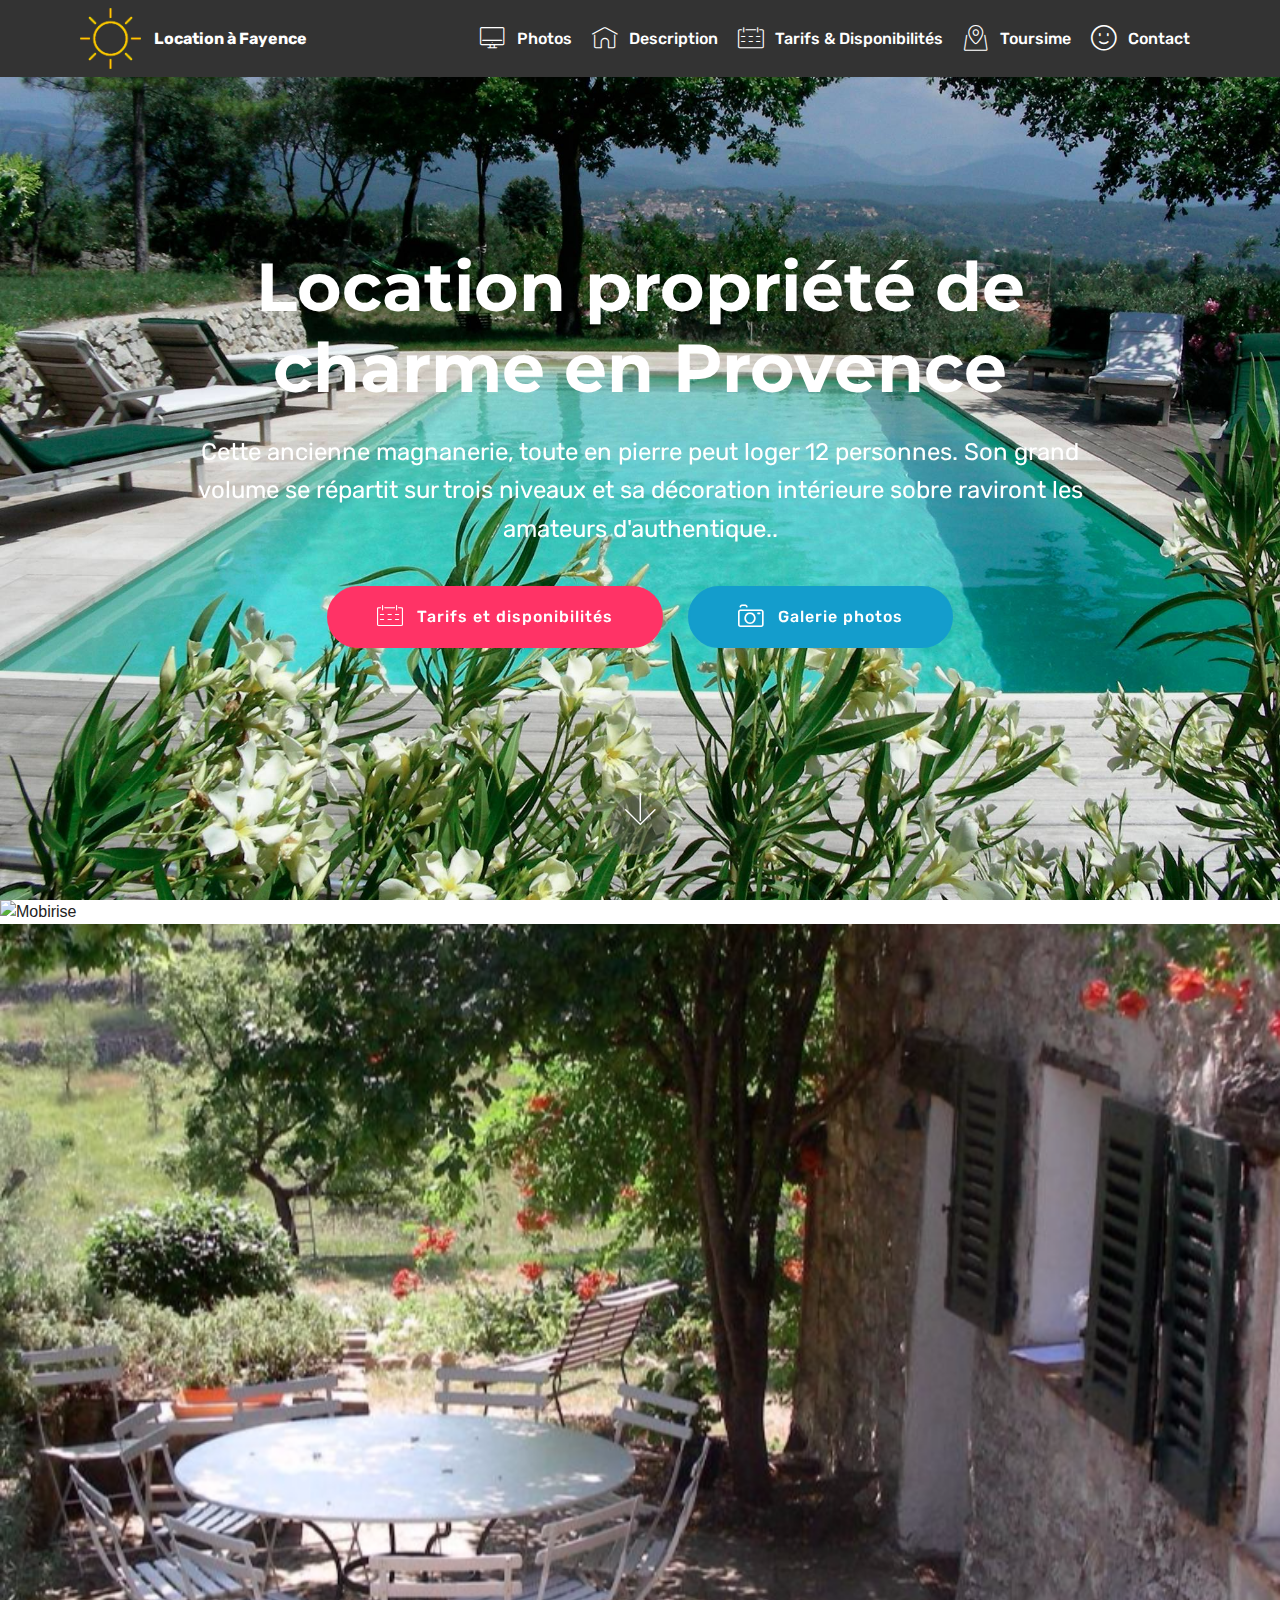
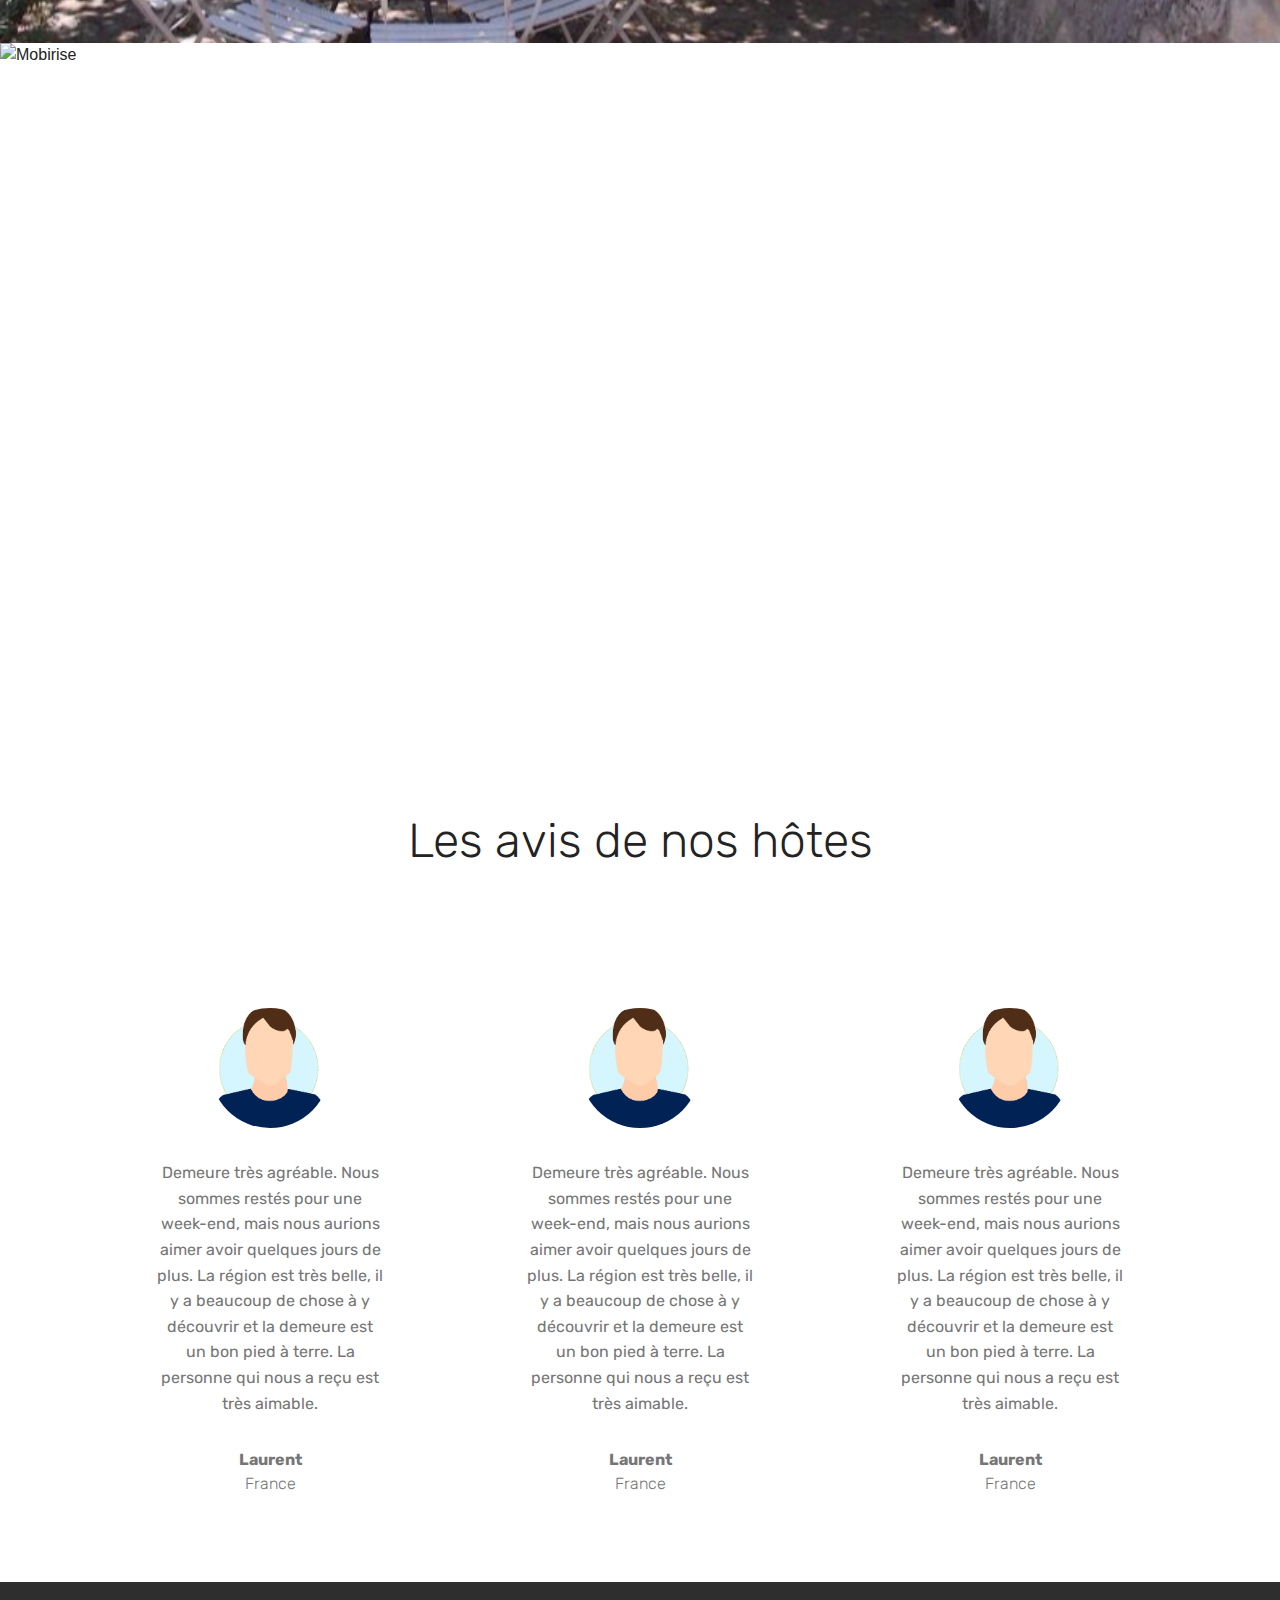
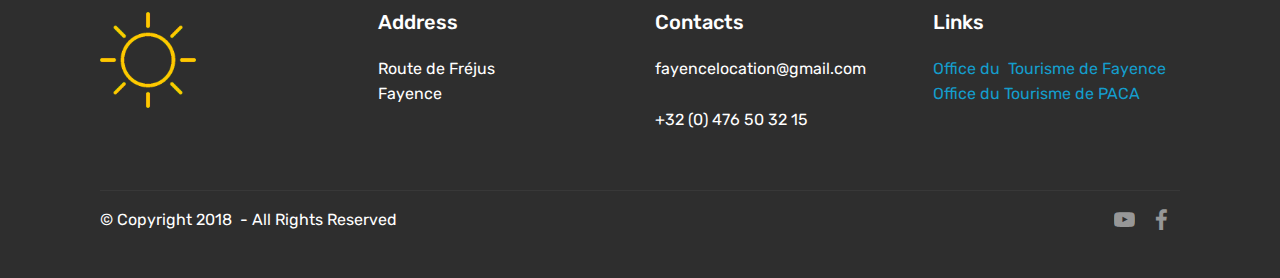
==== commit 22e29191: "create github pages" ====
--- a/index.html
+++ b/index.html
@@ -69,7 +69,7 @@
     </nav>
 </section>
 
-<section class="engine"><a href="https://mobirise.ws/c">best website maker</a></section><section class="cid-qJmcF8cZGH mbr-fullscreen mbr-parallax-background" id="header2-f">
+<section class="engine"><a href="https://mobirise.ws/j">design free website</a></section><section class="cid-qJmcF8cZGH mbr-fullscreen mbr-parallax-background" id="header2-f">
 
     
 
@@ -101,7 +101,7 @@
 
     <figure class="mbr-figure">
         <div class="image-block" style="width: 100%;">
-            <img src="assets/images/fayence-ete-2008-photos-prises-par-papa-vdk-54-2812x1582.jpg" alt="Mobirise" title="">
+            <img src="assets/images/fayence-ete-2008-photos-prises-par-papa-vdk-054-2816x2112.jpg" alt="Mobirise" title="">
             <figcaption class="mbr-figure-caption mbr-figure-caption-over">
                 <div class="container pb-5 mbr-white align-center mbr-fonts-style display-7"></div>
             </figcaption>
@@ -129,7 +129,7 @@
 
     <figure class="mbr-figure">
         <div class="image-block" style="width: 100%;">
-            <img src="assets/images/fayence-piscine-851x638.jpg" alt="Mobirise" title="">
+            <img src="assets/images/2018-07-11-14.38.02-3264x2448.jpg" alt="Mobirise" title="">
             <figcaption class="mbr-figure-caption mbr-figure-caption-over">
                 <div class="container pb-5 mbr-white align-center mbr-fonts-style display-7"></div>
             </figcaption>
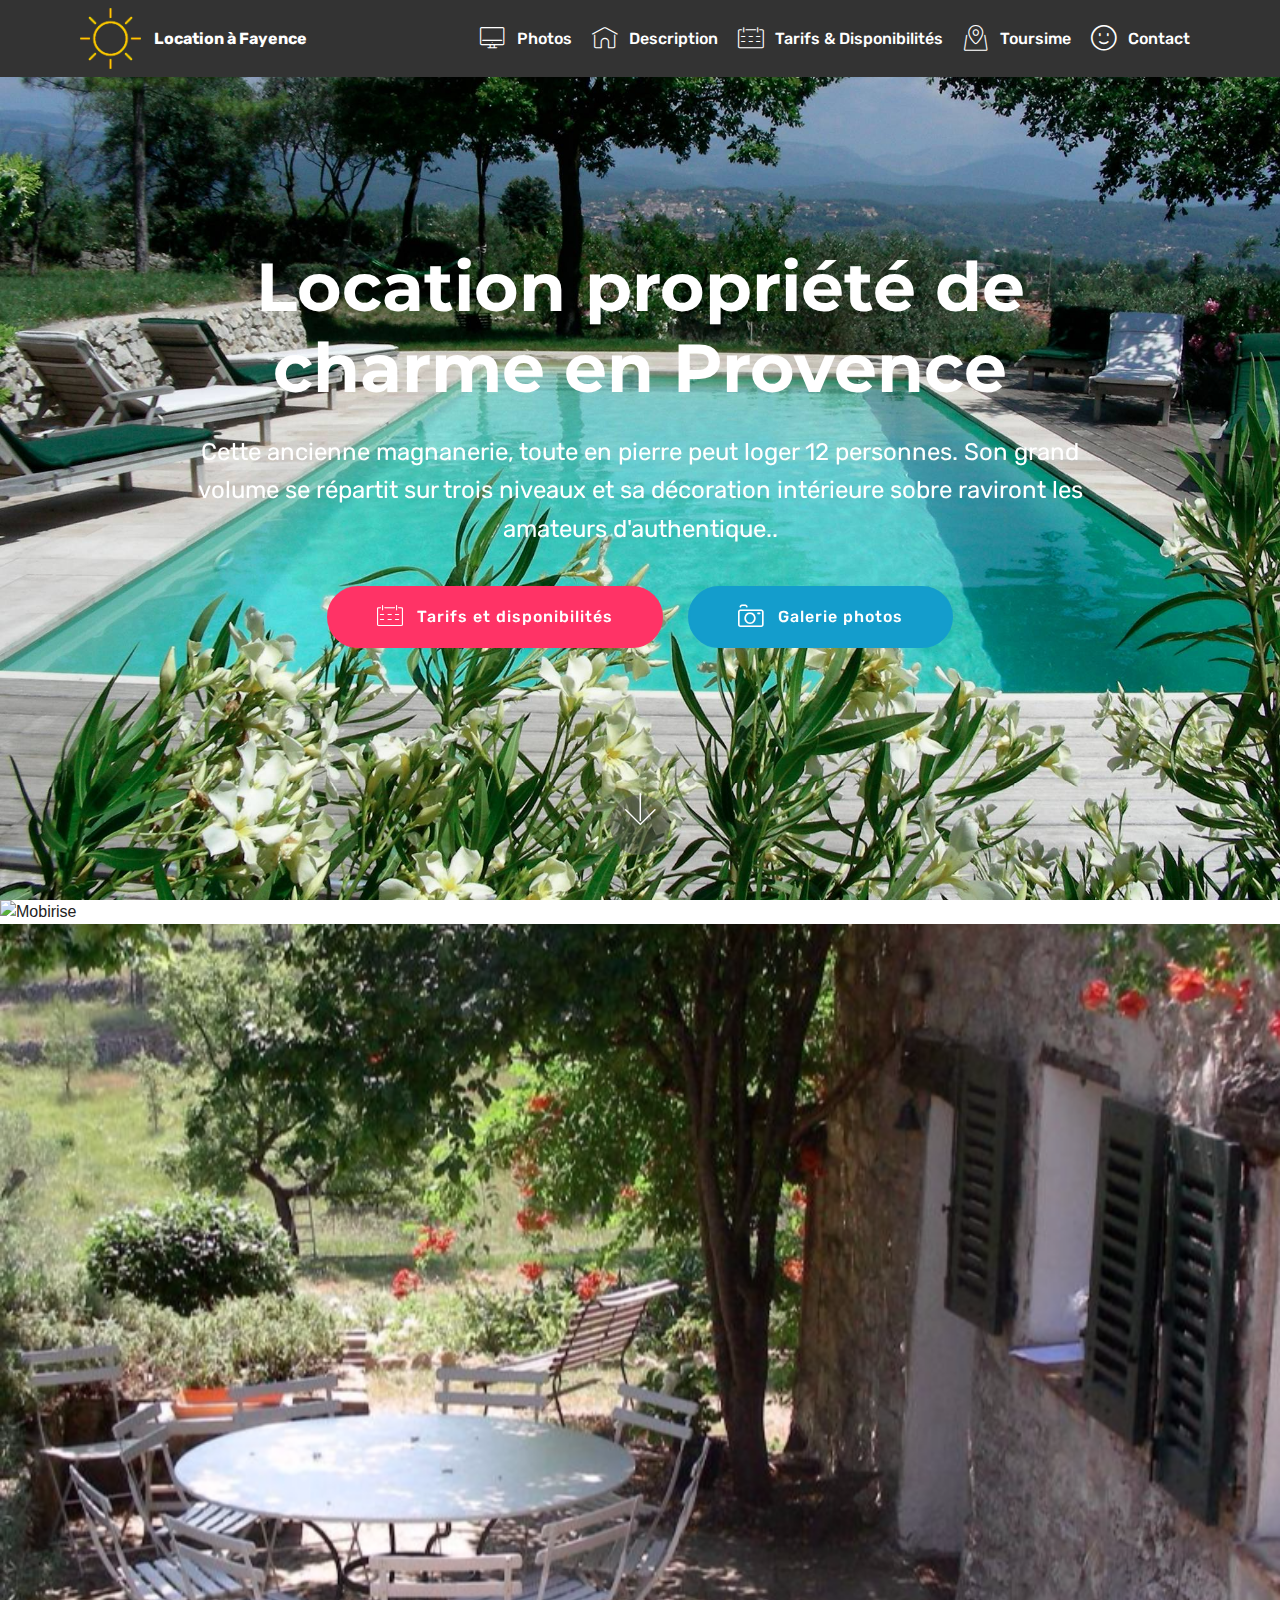
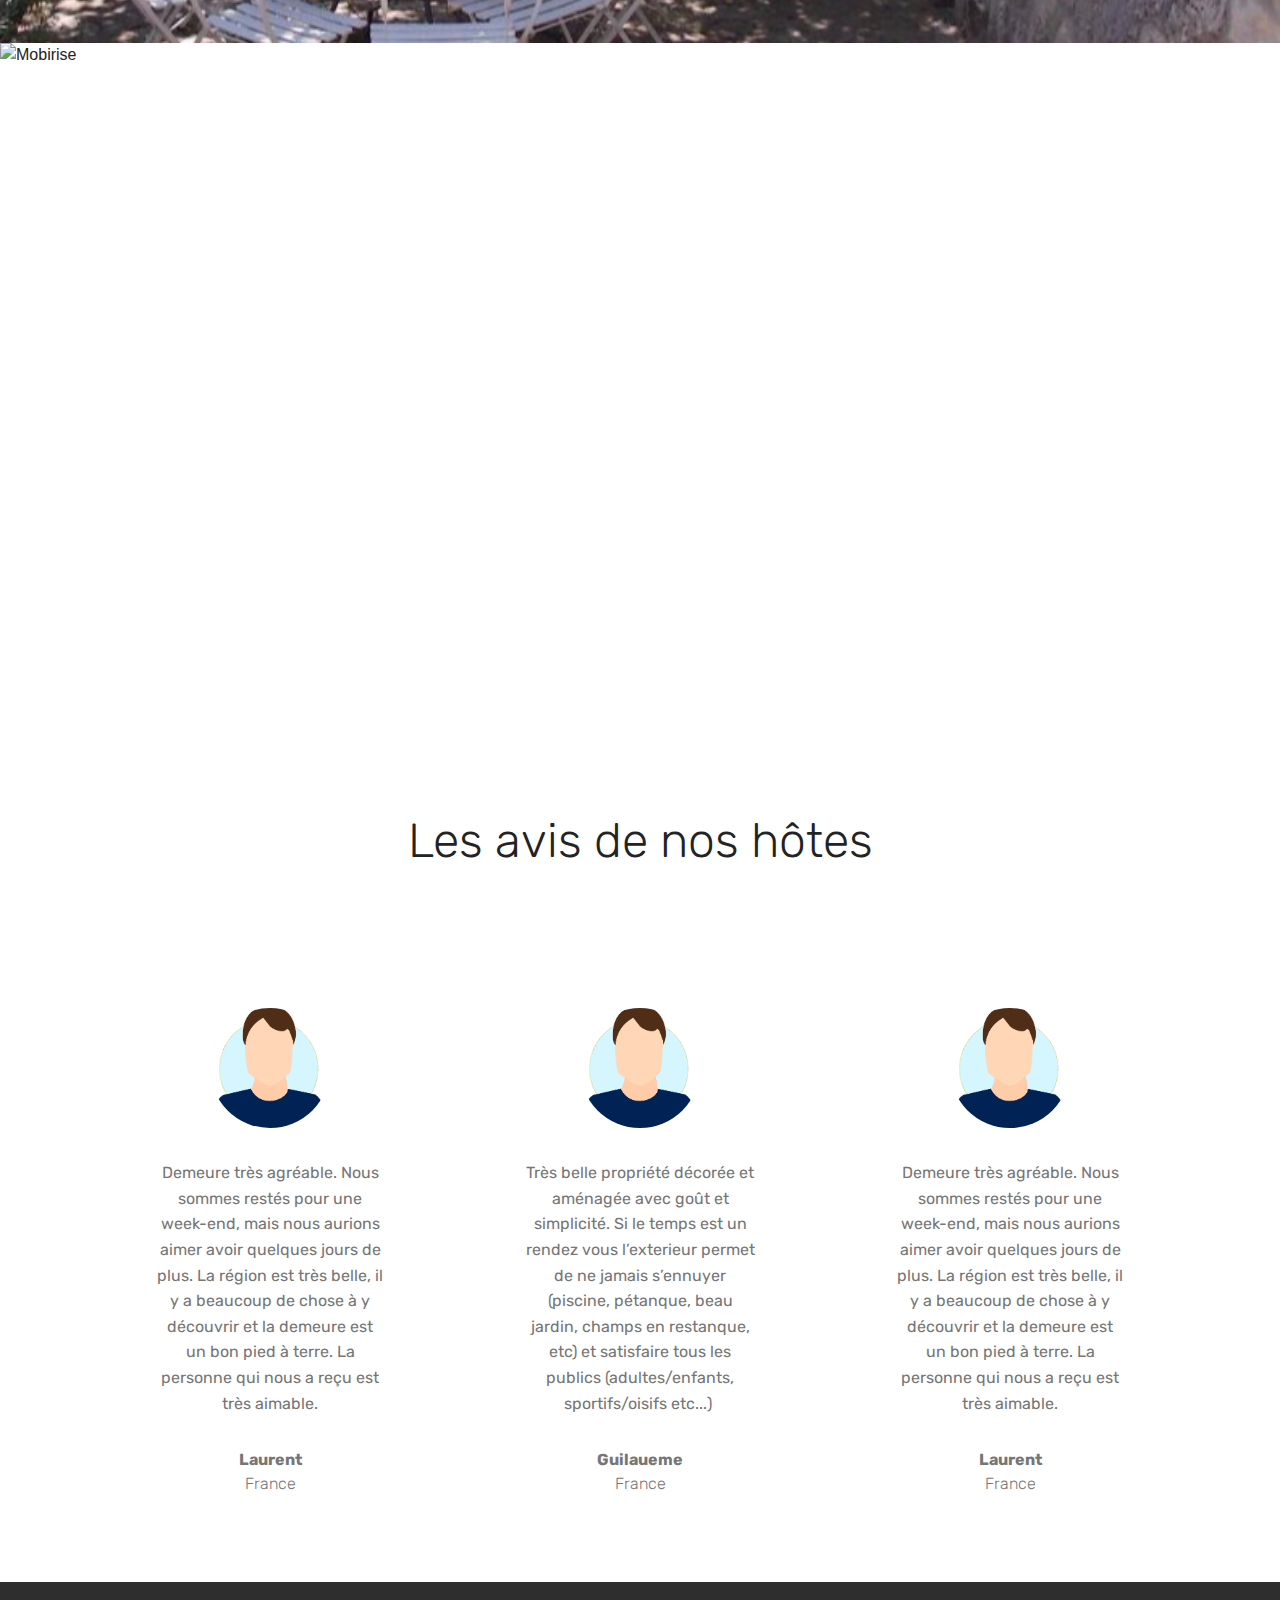
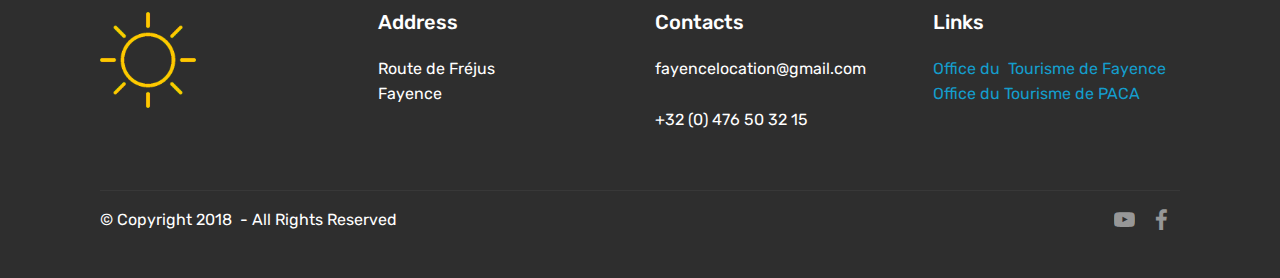
==== commit 9fd68206: "create github pages" ====
--- a/index.html
+++ b/index.html
@@ -7,7 +7,7 @@
   <meta name="generator" content="Mobirise v4.6.5, mobirise.com">
   <meta name="viewport" content="width=device-width, initial-scale=1, minimum-scale=1">
   <link rel="shortcut icon" href="assets/images/meteo-picto-270x270.png" type="image/x-icon">
-  <meta name="description" content="">
+  <meta name="description" content="Location à Fayence">
   <title>Home</title>
   <link rel="stylesheet" href="assets/web/assets/mobirise-icons-bold/mobirise-icons-bold.css">
   <link rel="stylesheet" href="assets/web/assets/mobirise-icons/mobirise-icons.css">
@@ -69,7 +69,7 @@
     </nav>
 </section>
 
-<section class="engine"><a href="https://mobirise.ws/j">design free website</a></section><section class="cid-qJmcF8cZGH mbr-fullscreen mbr-parallax-background" id="header2-f">
+<section class="engine"><a href="https://mobirise.ws/c">best web site maker</a></section><section class="cid-qJmcF8cZGH mbr-fullscreen mbr-parallax-background" id="header2-f">
 
     
 
@@ -190,13 +190,11 @@
                             <img src="assets/images/profile-2092113-960-720-700x720.png" alt="" title="">
                         </div>
                         <p class="mbr-text mbr-fonts-style display-7">
-                           Demeure très agréable. Nous sommes restés pour une week-end, mais nous aurions aimer avoir quelques jours de plus. La région est très belle, il y a beaucoup de chose à y découvrir et la demeure est un bon pied à terre. La personne qui nous a reçu est très aimable.
-                        </p>
+                           Très belle propriété décorée et aménagée avec goût et simplicité. Si le temps est un rendez vous l’exterieur permet de ne jamais s’ennuyer (piscine, pétanque, beau jardin, champs en restanque, etc) et satisfaire tous les publics (adultes/enfants, sportifs/oisifs etc...)&nbsp;</p>
                     </div>
                     <div class="card-footer">
                         <div class="mbr-author-name mbr-bold mbr-fonts-style display-7">
-                             Laurent
-                        </div>
+                             Guilaueme</div>
                         <small class="mbr-author-desc mbr-italic mbr-light mbr-fonts-style display-7">
                                France
                         </small>
